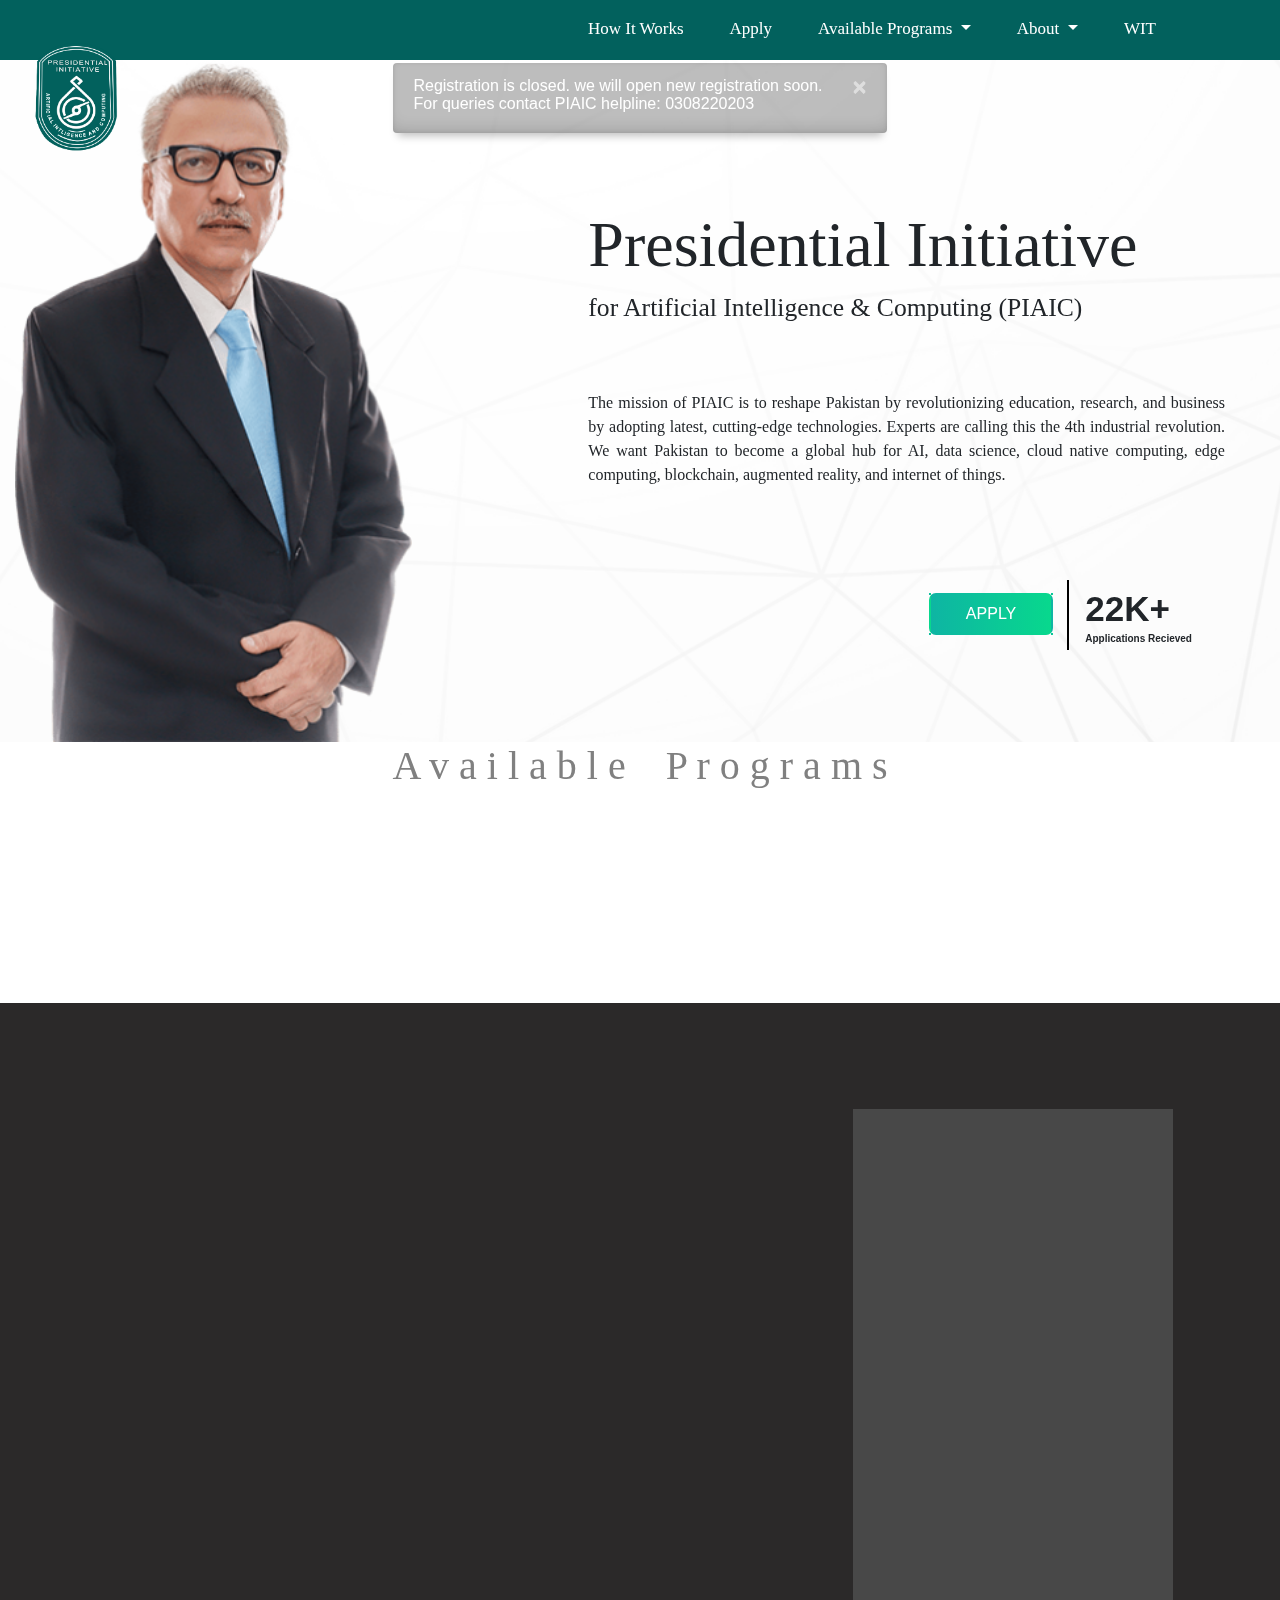
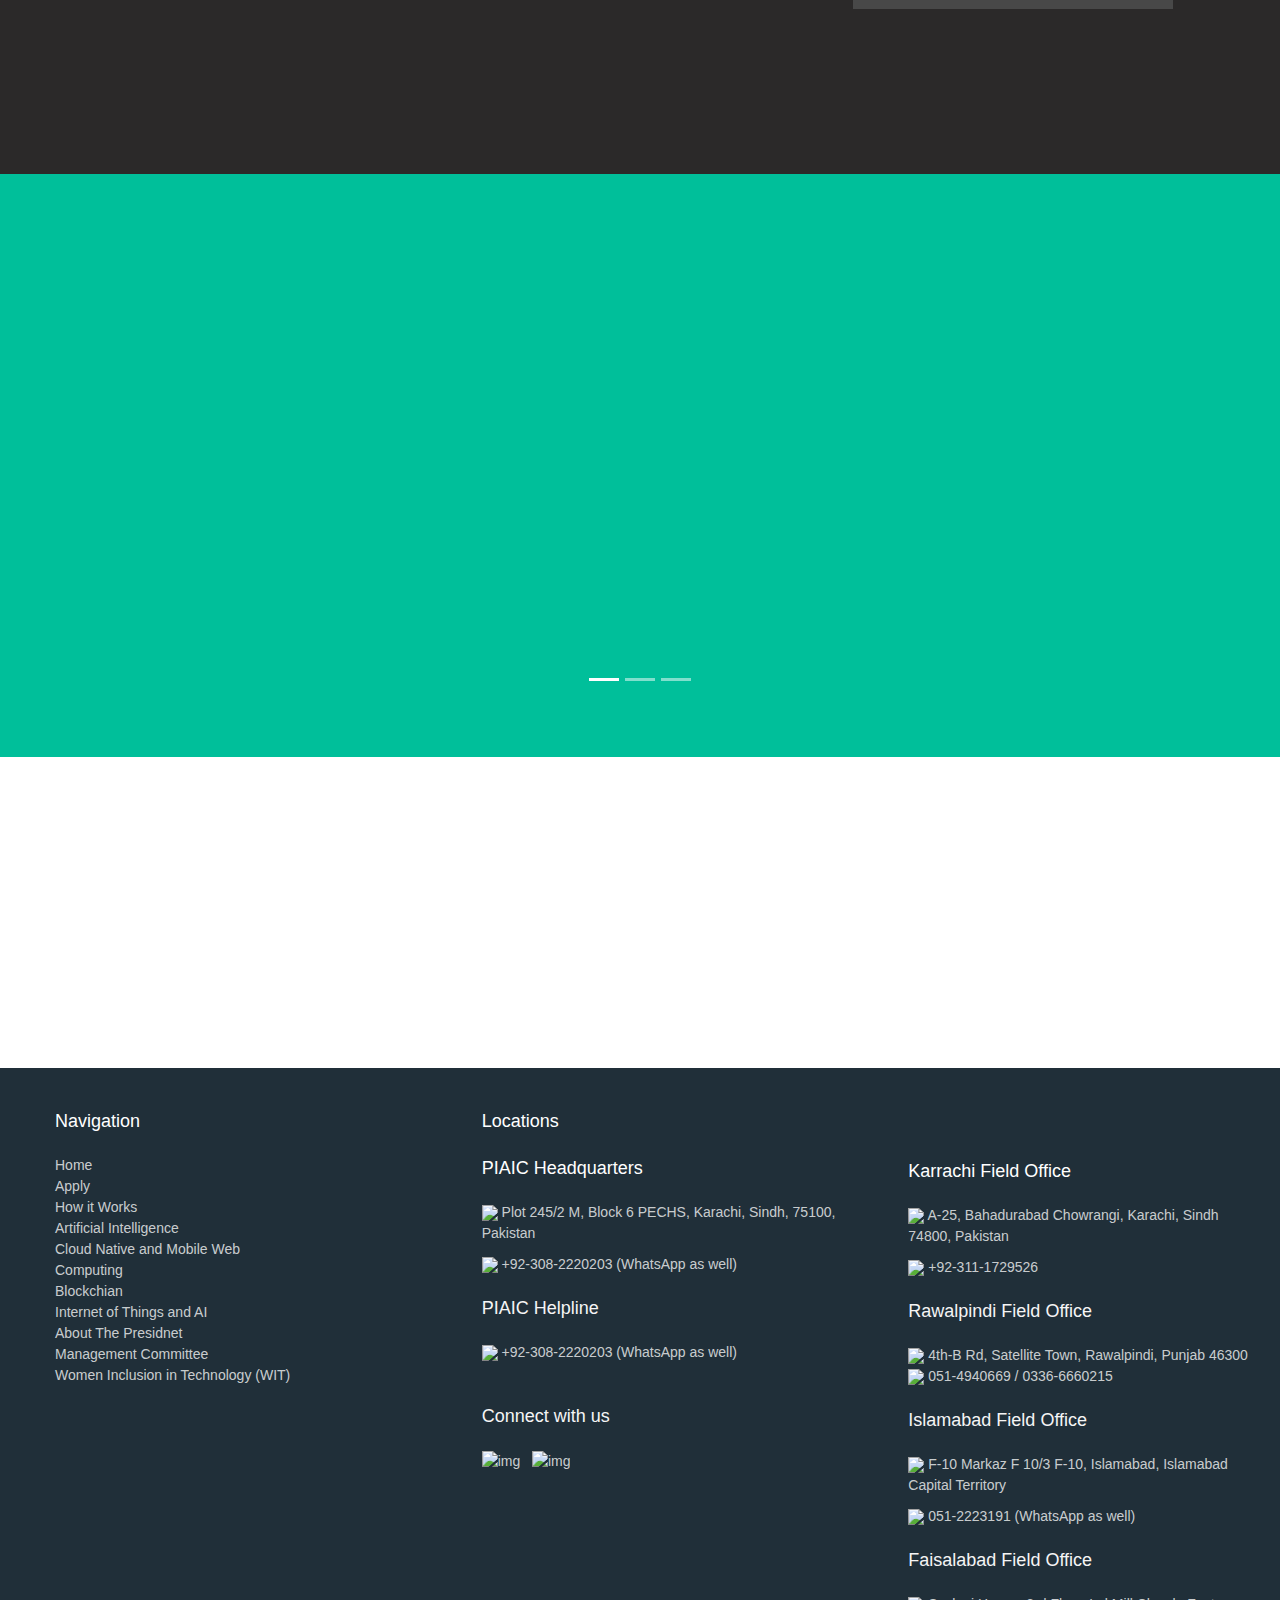
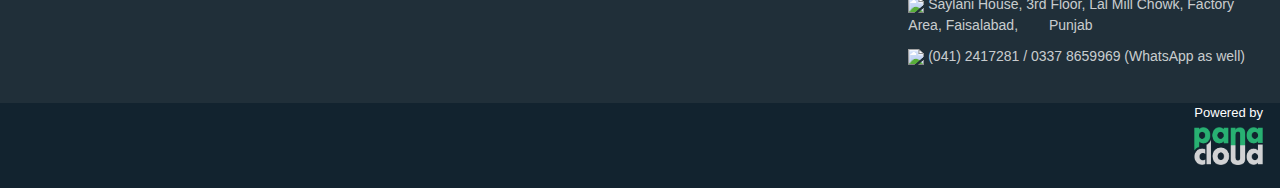
==== index.html @ 3ff28f20 "Update index.html" ====
<!DOCTYPE html>
<html lang="en">
   <head>
      <title>PIAIC</title>
        <meta charset="UTF-8">
        <meta name="viewport" content="width=device-width, initial-scale=1.0">        
        <link rel="stylesheet" href="Bootstrap 4/bootstrap-4.4.1-dist/css/bootstrap.min.css">
        <script src="https://code.jquery.com/jquery-3.2.1.slim.min.js" integrity="sha384-KJ3o2DKtIkvYIK3UENzmM7KCkRr/rE9/Qpg6aAZGJwFDMVNA/GpGFF93hXpG5KkN" crossorigin="anonymous"></script>
        <script src="https://cdnjs.cloudflare.com/ajax/libs/popper.js/1.12.9/umd/popper.min.js" integrity="sha384-ApNbgh9B+Y1QKtv3Rn7W3mgPxhU9K/ScQsAP7hUibX39j7fakFPskvXusvfa0b4Q" crossorigin="anonymous"></script>
        <script src="https://maxcdn.bootstrapcdn.com/bootstrap/4.0.0/js/bootstrap.min.js" integrity="sha384-JZR6Spejh4U02d8jOt6vLEHfe/JQGiRRSQQxSfFWpi1MquVdAyjUar5+76PVCmYl" crossorigin="anonymous"></script> 
        <link rel="stylesheet" href="CSS Files/style.css">
        <link rel="stylesheet" href="CSS Files/PIAIC Navbar.css">
        <link rel="stylesheet" href="CSS Files/alert.css">
        <link rel="stylesheet" href="CSS Files/PIAIC Footer.css">
        <link rel="shortcut icon" href="Images & Videos/Piaic Website Logo.png">
        <link rel="stylesheet" href="https://cdnjs.cloudflare.com/ajax/libs/font-awesome/4.7.0/css/font-awesome.min.css">        
        <script src="https://ajax.googleapis.com/ajax/libs/jquery/3.4.1/jquery.min.js"></script>        
        <link href="animation/aos-master/dist/aos.css" rel="stylesheet">
        <script src="animation/aos-master/dist/aos.js"></script>      
   </head>
   <body>
      <!-- navbar started -->
      <nav class="navbar navbar-expand-md sticky-top" data-aos="fade-down" data-aos-duration="1000">
        <div class="brand">
           <a href="index.html"><img src="Images & Videos/Piaic Website Logo.png" width="115px" height="200px" class="Piaic_Logo">
           </a>
        </div>
        <button class="navbar-toggler" data-toggle="collapse" data-target="#collapse_target" aria-controls="collapse_target" aria-expanded="false" aria-label="Toggle navigation">
        <i class="fa fa-bars" aria-hidden="true"></i>
        </button>
        <div class="collapse navbar-collapse" id="collapse_target">
           <ul class="navbar-nav ml-auto" style="padding-right: 70px;">
              <li class="nav-item"  style="padding-right: 30px;">
                 <a class="nav-link how_it_works" data-aos="fade-left" data-aos-duration="1000" data-aos-delay="2000" href="how_it_works.html">How It Works</a>
              </li>
              <li class="nav-item"  style="padding-right: 30px">
                 <a class="nav-link apply" data-aos="fade-left" data-aos-duration="1000" data-aos-delay="2000" href="sign_up.html" target="_blank">Apply</a>
              </li>
              <li class="nav-item dropdown"  style="padding-right: 30px;">
                 <a class="nav-link dropdown-toggle available_programs" data-toggle="dropdown" id="dropdown_target" data-aos="fade-left" data-aos-duration="1000" data-aos-delay="1600" style="cursor: pointer;">Available Programs
                 <span class="caret"></span>
                 </a>
                 <div class="dropdown-menu" aria-labelledby="dropdown_target" style="background-color: #02615d; color: white;">
                    <a class="dropdown-item ai" href="ai.html">Artificial Intelligence</a>
                    <a class="dropdown-item cnc" href="cnc.html">Cloud Native and Mobile Web Computing</a>
                    <a class="dropdown-item bcc" href="bcc.html">Blockchain</a>
                    <a class="dropdown-item iot" href="iot.html">Internet of Things</a>                     
                 </div>
              </li>
              <li class="nav-item dropdown" style="padding-right: 30px;">
                 <a class="nav-link dropdown-toggle about" data-toggle="dropdown" id="dropdown_target_2" data-aos="fade-left" data-aos-duration="1000" data-aos-delay="1400" style="cursor: pointer;">About
                 <span class="caret"></span>
                 </a>
                 <div class="dropdown-menu" aria-labelledby="dropdown_target_2" style="background-color: #02615d; color: white;">
                    <a class="dropdown-item the_president" href="the_president.html">The President</a>
                    <a class="dropdown-item management_committee" href="management_committee.html">Management Committee</a>
                 </div>
              </li>
              <li class="nav-item" style="padding-right: 30px">
                 <a class="nav-link" href="wit.html" data-aos="fade-left" data-aos-duration="1000" data-aos-delay="2000">WIT</a>
              </li>
           </ul>
        </div>
     </nav>     
      <!-- navbar ended -->

      <!-- alert started -->
      <div class="container-fluid">
        <div class="row">
        <div class="col-12 col-xl-12 col-lg-12 col-md-12 col-sm-12 fixed-top alert_col_div animate__animated animate__fadeInDown animate__delay-2s">      
            <div class="alert alert-success alert-dismissible" role="alert">
              <button type="button" class="close" data-dismiss="alert" aria-label="Close"><span aria-hidden="true">&times;</span></button>
              <p class="para1">Registration is closed. we will open new registration soon.</p>
              <p class="para2">For queries contact PIAIC helpline: 0308220203</p>
            </div>
          </div>
          </div>    
      </div>
      <!-- alert ended -->
      
      <div class="container-fluid header" data-aos="fade-in" data-aos-delay="100" data-aos-duration="1000">
         <div class="row">
            <div class="col-12 col-lg-4 col-md-4 col-sm-4 col-xs-12" style="display: inline-flex;">               
               <img class="president_img img-fluid" style="height: 100%; width: 100%; display: inline-flex;" src="Images & Videos/Arif Alvi.png" alt="img">
            </div>
            <div class="col-0 col-lg-1 col-md-1 col-sm-1 col-xs-0">
            </div>
            <div class="col-12 col-lg-7 col-md-7 col-sm-7 col-xs-12">
               <h1 class="presidential">Presidential Initiative<br><span class="artificial">for Artificial Intelligence & Computing (PIAIC)</span></h1>
               <p class="paragraph1">
                  The mission of PIAIC is to reshape Pakistan by revolutionizing education, research, and business by adopting latest, cutting-edge technologies. Experts are calling this the 4th industrial revolution. We want Pakistan to become a global hub for AI, data science, cloud native computing, edge computing, blockchain, augmented reality, and internet of things.
               </p>
               <table style="float: right;">
                  <tbody>
                     <tr>
                        <td>
                           <a href="sign_up.html" target="_blank">
                           <button type="button" class="button" data-aos="fade-up" data-aos-duration="1000" data-aos-delay="2000">APPLY</button>
                           </a>
                        </td>
                        <td></td>
                        <td></td>
                        <td></td>
                        <td></td>
                        <td></td>
                        <td></td>
                        <td>
                           <p class="verticalline" data-aos="fade-down" data-aos-duration="1000" data-aos-delay="3000"></p>
                        </td>
                        <td></td>
                        <td></td>
                        <td></td>
                        <td></td>
                        <td></td>
                        <td></td>
                        <td></td>
                        <td>
                           <div id="shiva" data-aos="fade-up" data-aos-duration="2000" data-aos-delay="4000"><span class="count">100</span><span class="count2">K+</span></div>
                           <div style="clear:both"></div>
                           <p class="applications">Applications Recieved</p>
                           <script>
                              $('.count').each(function () {
                              $(this).prop('Counter',0).animate({
                              Counter: $(this).text()
                              }, 
                              {
                              duration: 3500,
                              easing: 'swing',
                              step: function (now) 
                              {
                              $(this).text(Math.ceil(now));
                              }
                              });
                              });
                           </script>
                           </p> 
                        </td>
                     </tr>
                  </tbody>
               </table>
            </div>
         </div>
      </div>
      <!-- counter ended -->
      <div class="container">
         <div class="row-1">
            <div class="col-lg-12 col-md-12 col-sm-12">
               <h1 id="availableprograms" data-aos="fade-down" data-aos-duration="1000">A v a i l a b l e &nbsp;&nbsp; P r o g r a m s</h1>
            </div>
         </div>
      </div>
      <div class="container-fluid" data-aos="fade-up" data-aos-duration="1000" style="padding-right: 50px; padding-left: 50px;">
         <div class="row">
            <div class="col-12 col-lg-3 col-md-6 col-sm-12 col-xs-12">
               <a href="ai.html" style="text-decoration: none;">
                  <div class="ai_div_hover">
                     <p class="ai_hover"> <strong class="ai_hover_heading" style="text-transform: capitalize; font-size: 0.8vw;"> Artificial Intelligence </strong> <br> <br>
                        A ONE YEAR AI PROGRAM DESIGNED FOR ABSOLUTE BEGINNERS. GETTING PAKISTAN READY FOR THE NEW ERA OF COMPUTING ENABLED BY THE RISE OF AI.
                     </p>
                  </div>
                  <div class="new-upper-bar new-ai-bar">
                  </div>
                  <p class="ai_heading"><strong>Artificial Intelligence<br><br></strong></p>
               </a>
            </div>
            <div class="col-12 col-lg-3 col-md-6 col-sm-12 col-xs-12">
               <a href="cnc.html" style="text-decoration: none;">
                  <div class="cnc_div_hover">
                     <p class="cnc_hover"> <strong class="cnc_hover_heading" style="font-size: 0.8vw; text-transform: capitalize;"> Cloud Native and Mobile Web Computing Specialist</strong> <br> <br>
                        A ONE YEAR CLOUD COMPUTING PROGRAM DESIGNED FOR ABSOLUTE BEGINNERS. GETTING PAKISTAN READY FOR THE NEW ERA OF MICROSERVICES AND MULTI-CLOUD NATIVE COMPUTING.
                     </p>
                  </div>
                  <div class="new-upper-bar new-cnc-bar">
                  </div>
                  <p class="cnc_heading"><strong>Cloud Native and Mobile Web<br><br></strong></p>
               </a>
            </div>
            <div class="col-12 col-lg-3 col-md-6 col-sm-12 col-xs-12">
               <a href="bcc.html" style="text-decoration: none;">
                  <div class="bcc_div_hover">
                     <p class="bcc_hover"> <strong class="bcc_hover_heading" style="text-transform: capitalize; font-size: 0.8vw;"> Blockchain Specialist </strong> <br> <br>
                        A ONE YEAR BLOCKCHAIN PROGRAM DESIGNED FOR ABSOLUTE BEGINNERS GETTING PAKISTAN READY FOR THE NEW ERA OF BLOCKCHAIN, FINTECH AND SMART CONTRACTS
                     </p>
                  </div>
                  <div class="new-upper-bar new-bcc-bar">
                  </div>
                  <p class="bcc_heading"><strong>Blockchain<br><br></strong></p>
               </a>
            </div>
            <div class="col-12 col-lg-3 col-md-6 col-sm-12 col-xs-12">
               <a href="iot.html" style="text-decoration: none;">
                  <div class="iot_div_hover">
                     <p class="iot_hover"> <strong class="iot_hover_heading" style="text-transform: capitalize; font-size: 0.8vw;"> Internet <span style="text-transform: lowercase;"> of </span> Things <span style="text-transform: lowercase;">and </span> AI Specialist </strong> <br> <br>
                        A FIFTEEN MONTHS IOT AND AI PROGRAM DESIGNED FOR ABSOLUTE BEGINNERS GETTING PAKISTAN READY FOR THE NEW ERA OF INTERNET OF THINGS AND AI
                     </p>
                  </div>
                  <div class="new-upper-bar new-iot-bar">
                  </div>
                  <p class="iot_heading"><strong>Internet of Things and AI Specialist<br><br></strong></p>
               </a>
            </div>
         </div>
      </div>
      <div class="container-fluid videos_section" >
         <div class="row">
            <div class="col-lg-1 col-md-1 col-sm-1">
            </div>
            <div class="col-lg-2 col-md-3 col-sm-4 col-xs-5" data-aos="fade-left" data-aos-duration="1000">
               <h1 id="videos1">Videos</h1>
            </div>
            <div class="col-lg-9 col-md-8 col-sm-7 col-xs-7" >
            </div>
         </div>
         <div class="row">
            <div class="col-lg-1 col-md-1 col-sm-1">
            </div>
            <div class="col-12 col-lg-7 col-md-5 col-sm-12 col-xs-12">
               <div class="embed-responsive embed-responsive-16by9">
                  <iframe src="https://www.youtube.com/embed/m4g0zd4E_bo" frameborder="0" 
                     webkitallowfullscreen="" mozallowfullscreen="" allowfullscreen=""></iframe>
               </div>
            </div>
            <div class="col-12 col-lg-3 col-md-5 col-sm-12 col-xs-12 scroll_videos_columns_div">
               <div class="embed-responsive embed-responsive-16by9"> 
                  <iframe src="https://www.youtube.com/embed/m4g0zd4E_bo" frameborder="0" allow="accelerometer; autoplay; encrypted-media; gyroscope; picture-in-picture" allowfullscreen></iframe>               
               </div>
               <div class="embed-responsive embed-responsive-16by9">
                  <iframe width="961" height="480" src="https://www.youtube.com/embed/NPGapK5aMII" frameborder="0" allow="accelerometer; autoplay; encrypted-media; gyroscope; picture-in-picture" allowfullscreen></iframe>    
               </div>
               <div class="embed-responsive embed-responsive-16by9">
                  <iframe width="961" height="480" src="https://www.youtube.com/embed/_rUQ301EJAo" frameborder="0" allow="accelerometer; autoplay; encrypted-media; gyroscope; picture-in-picture" allowfullscreen></iframe>
               </div>
               <div class="embed-responsive embed-responsive-16by9">
                  <iframe width="961" height="480" src="https://www.youtube.com/embed/RuYbBHHF4VM" frameborder="0" allow="accelerometer; autoplay; encrypted-media; gyroscope; picture-in-picture" allowfullscreen></iframe>
               </div>
               <div class="embed-responsive embed-responsive-16by9">
                  <iframe width="961" height="480" src="https://www.youtube.com/embed/sqtc7s1KZEg" frameborder="0" allow="accelerometer; autoplay; encrypted-media; gyroscope; picture-in-picture" allowfullscreen></iframe>
               </div>
               <div class="embed-responsive embed-responsive-16by9">
                  <iframe width="961" height="480" src="https://www.youtube.com/embed/x5LRuwdi0aQ" frameborder="0" allow="accelerometer; autoplay; encrypted-media; gyroscope; picture-in-picture" allowfullscreen></iframe>
               </div>
               <div class="embed-responsive embed-responsive-16by9">
                  <iframe width="961" height="480" src="https://www.youtube.com/embed/kHLdqsLWnEM" frameborder="0" allow="accelerometer; autoplay; encrypted-media; gyroscope; picture-in-picture" allowfullscreen></iframe>
               </div>
               <div class="embed-responsive embed-responsive-16by9">
                  <iframe width="961" height="480" src="https://www.youtube.com/embed/7fjcWkDFbcg" frameborder="0" allow="accelerometer; autoplay; encrypted-media; gyroscope; picture-in-picture" allowfullscreen></iframe>
               </div>
               <div class="embed-responsive embed-responsive-16by9">
                  <iframe width="961" height="480" src="https://www.youtube.com/embed/C5iWrmShgv0" frameborder="0" allow="accelerometer; autoplay; encrypted-media; gyroscope; picture-in-picture" allowfullscreen></iframe>
               </div>
               <div class="embed-responsive embed-responsive-16by9">
                  <iframe width="961" height="480" src="https://www.youtube.com/embed/5p8oJVVg2P4" frameborder="0" allow="accelerometer; autoplay; encrypted-media; gyroscope; picture-in-picture" allowfullscreen></iframe>
               </div>
               <div class="embed-responsive embed-responsive-16by9">
                  <iframe width="961" height="480" src="https://www.youtube.com/embed/dRm0Y7n7xzU" frameborder="0" allow="accelerometer; autoplay; encrypted-media; gyroscope; picture-in-picture" allowfullscreen></iframe>
               </div>
            </div>
            <div class="col-lg-1 col-md-2">
            </div>
         </div>
         <div class="row">
            <div class="col-lg-1 col-md-1 col-sm-1">
            </div>
            <div class="col-lg-5 col-md-6 col-sm-10" data-aos="fade-right" data-aos-duration="1000">
               <h4 class="comingsoon">PIAIC Clasess Coming Soon!</h4>
               <p class="paragraph2">
                  The mission of PIAIC is to reshape Pakistan by revolutionizing education, research, and
                  business by adopting latest, cutting-edge technologies.
               </p>
            </div>
            <div class="col-lg-6 col-md-5 col-sm-1">
            </div>
         </div>
      </div>
      <div class="container-fluid" style="background-color: rgb(0, 191, 154);">
         <div class="row">
            <div class="col-12 col-xl-12 col-lg-12 col-md-12 col-sm-12" data-aos="fade-right" data-aos-duration="1000">
               <h1 class="image2">Images</h1>
            </div>
         </div>
      </div>
      <div class="container-fluid" style="padding: 0; padding-bottom: 50px; background-color: rgb(0, 191, 154);">
         <div class="carousel slide" id="slider" style="margin-left: 30px; margin-right: 30px; padding-top: 20px; padding-bottom: 70px;">
            <div class="carousel-inner">
               <div class="carousel-item active">
                  <div class="row">
                     <div class="col-12 col-xl-6 col-lg-6 col-md-6 col-sm-12">
                        <img src="Images & Videos/launching_piaic website_img.jpg" class="img-fluid" data-aos="fade-in" data-aos-duration="1000">
                     </div>
                     <div class="col-0 col-xl-1 col-lg-1 col-md-1 col-sm-0">
                     </div>
                     <div class="col-12 col-xl-4 col-lg-5 col-md-5 col-sm-12" data-aos="fade-left" data-aos-duration="1000">
                        <h3 class="first_slide_heading">President launching the PIAIC website.</h3>
                        <p class="first_slide_para">The mission of PIAIC is to reshape Pakistan by revolutionizing education, research, and business by adopting latest, cutting-edge technologies. Experts are calling this the 4th industrial revolution. We want Pakistan to become a global hub for AI, data science, cloud native computing, edge computing, blockchain, augmented reality, and internet of things.</p>
                     </div>
                  </div>
               </div>
               <div class="carousel-item">
                  <div class="row">
                     <div class="col-12 col-xl-6 col-lg-6 col-md-6 col-sm-12">
                        <img src="Images & Videos/first_meeting_with_president_img.jpg" class="img-fluid">
                     </div>
                     <div class="col-0 col-xl-1 col-lg-1 col-md-1 col-sm-0">
                     </div>
                     <div class="col-12 col-xl-4 col-lg-5 col-md-5 col-sm-12">
                        <h3 class="second_slide_heading">First meeting with the President.</h3>
                        <p class="second_slide_para">First official PIAIC meeting on November 1st, 2018. From left to right: Mr. Zia Ullah Khan (CEO Panacloud), Mr. Kazi Rahat Ali (General Secretary PIAIC), President Dr. Arif Alvi, Mr. Yousuf Lakhani (Presdent Saylani Welfare Trust, Mr. Muhammad Ghazzal (COO Saylani Welfare Trust).</p>
                     </div>
                  </div>
               </div>
               <div class="carousel-item">
                  <div class="row">
                     <div class="col-12 col-xl-6 col-lg-6 col-md-6 col-sm-12">
                        <img src="Images & Videos/meeting_with_cheif_secretary_sindh.jpg" class="img-fluid">
                     </div>
                     <div class="col-0 col-xl-1 col-lg-1 col-md-1 col-sm-0">
                     </div>
                     <div class="col-12 col-xl-4 col-lg-5 col-md-5 col-sm-12">
                        <h3 class="third_slide_heading">Meeting with Chief Secretary Sindh.</h3>
                        <p class="third_slide_para">Meeting with Chief Secretary of Sindh, Mr. Mumtaz Ali Shah on December 28th, where he assured the PIAIC management team of his full support for the national cause and offered space at all the public universities in Sindh.</p>
                     </div>
                  </div>
               </div>
            </div>
            <ul class="carousel-indicators">
               <li data-target="#slider" data-slide-to="0" class="active"></li>
               <li data-target="#slider" data-slide-to="1"></li>
               <li data-target="#slider" data-slide-to="2"></li>
            </ul>
         </div>
      </div>
      </div>
      <div class="container-fluid" style="background-color: white;">
         <div class="row">
            <div class="col-lg-12 col-md-12 col-sm-12">
               <h2 class="stratigicpartners" data-aos="fade-down" data-aos-duration="1000"><b>S t r a t i g i c &nbsp; P a r t n e r s</b></h2>
            </div>
         </div>
      </div>
      <div class="container">
         <div class="row">
            <div class="col-lg-3 col-md-2 col-sm-0"></div>
            <div class="col-lg-9 col-md-9 col-sm-12">
               <img class="panacloudimage" src="Images & Videos/pana cloud 3.png" alt="img" data-aos="fade-up" data-aos-duration="1000" data-aos-delay="300">
               <img class="psximage" src="Images & Videos/psx.png" alt="img" data-aos="fade-up" data-aos-duration="1000" data-aos-delay="500">
               <img class="saylaniimage" src="Images & Videos/saylani.png" alt="img" data-aos="fade-up" data-aos-duration="1000" data-aos-delay="800">
            </div>
         </div>
      </div>
      <div class="container-fluid" style="margin-top: 50px; background-color: rgb(32, 47, 57);">
         <div class="row">
            <div class="col-12 col-lg-3 col-md-4 col-sm-12 col-xs-12">
               <ul class="list1">
                  <li style="font-size: large; padding-bottom: 20px; color: white;">Navigation</li>
                  <li>
                     <a href="index.html" class="link">Home</a>
                  </li>
                  <li>
                     <a href="sign_up.html" target="_blank" class="link">Apply</a>
                  </li>
                  <li>
                     <a href="how_it_works.html" class="link">How it Works</a>
                  </li>
                  <li>
                     <a href="ai.html" class="link">Artificial Intelligence</a>
                  </li>
                  <li>
                     <a href="cnc.html" class="link">Cloud Native and Mobile Web Computing</a>
                  </li>
                  <li>
                     <a href="bcc.html" class="link">Blockchian</a>
                  </li>
                  <li>
                     <a href="iot.html" class="link">Internet of Things and AI</a>
                  </li>                 
                     <a href="the_president.html" class="link">About The Presidnet</a>
                  </li>
                  <li>
                     <a href="management_committee.html" class="link">Management Committee</a>
                  </li>
                  <li>
                     <a href="wit.html" class="link">Women Inclusion in Technology (WIT)</a>
                  </li>
               </ul>
            </div>
            <div class="col-lg-1">
            </div>
            <div class="col-12 col-lg-4 col-md-4 col-sm-12 col-xs-12">
               <ul class="list2">
                  <li class="list3">Locations</li>
                  <li class="list4">PIAIC Headquarters</li>
                  <li class="list5">
                     <img src="https://www.piaic.org/static/media/locationIcon.b74f8668.svg"> 
                     <a href="https://www.google.com/maps/place/Presidential+
                        Initiative+for+Artificial+Intelligence+and+Computing+(PIAIC)+Headquarters/@24.8613137,67.0711981,17z/data=!3m1!4b1!4m5!3m4!1s0x3eb33ff89c73993d:
                        0x91c53ba630675f8!8m2!3d24.8612787!4d67.0733723" target="https://www.google.com/maps/place/Presidential+
                        Initiative+for+Artificial+Intelligence+and+Computing+(PIAIC)+Headquarters/@24.8613137,67.0711981,17z/data=!3m1!4b1!4m5!3m4!1s0x3eb33ff89c73993d:
                        0x91c53ba630675f8!8m2!3d24.8612787!4d67.0733723" class="link">Plot 245/2 M, Block 6 PECHS, Karachi, Sindh, 75100, Pakistan
                     </a>
                  </li>
                  <li style="color: rgba(255, 255, 255, 0.77);"><img src="https://www.piaic.org/static/media/callIcon.0400ce9f.svg"> +92-308-2220203 (WhatsApp as well)</li>
                  <li class="list6">PIAIC Helpline</li>
                  <li style="color: rgba(255, 255, 255, 0.77);"><img src="https://www.piaic.org/static/media/callIcon.0400ce9f.svg"> +92-308-2220203 (WhatsApp as well)</li>
                  <li class="list7">Connect with us</li>
                  <li class="list8">
                     <a href="https://www.facebook.com/groups/piaic/" target="_blank" class="link">
                     <img src="https://www.piaic.org/static/media/facebookIcon.6a3fcce7.svg" alt="img"></a> &nbsp; 
                     <a href="https://www.youtube.com/channel/UC2Makv_pLAtvrjHNgg-pBLg" target="_blank" class="link">
                     <img src="https://www.piaic.org/static/media/youtubeicon.6b163408.svg" alt="img"></a>
                  </li>
               </ul>
            </div>
            <div class="col-12 col-lg-4 col-md-4 col-sm-12 col-xs-12">
               <ul class="list9">
                  <li class="list10">Karrachi Field Office</li>
                  <li class="list11">
                     <img src="https://www.piaic.org/static/media/locationIcon.b74f8668.svg">
                     <a href="https://www.google.com/maps/place/Saylani+Welfare+Head+Office./@
                        24.8827229,67.0659646,17z/data=!3m1!4b1!4m5!3m4!1s0x3eb33eebb56aaaab:0x27ab04809ef5020a!8m2!3d24.8827229!4d67.0681533?shorturl=1"
                        target="https://www.google.com/maps/place/Saylani+Welfare+Head+Office./@24.8827229,67.0659646,17z/data=!3m1!4b1!4m5!3m4!1s0x3eb33eebb56aaaab:0x27
                        ab04809ef5020a!8m2!3d24.8827229!4d67.0681533?shorturl=1" class="link">A-25, Bahadurabad Chowrangi, Karachi, Sindh 74800, Pakistan</a>
                  </li>
                  <li style="color: rgba(255, 255, 255, 0.77);"><img src="https://www.piaic.org/static/media/callIcon.0400ce9f.svg"> +92-311-1729526</li>
                  <li class="list12">Rawalpindi Field Office</li>
                  <li class="list13">
                     <img src="https://www.piaic.org/static/media/locationIcon.b74f8668.svg">
                     <a href="https://www.google.com/maps/place/33%C2%B037'58.2%22N+73%C2%B004'04.2%22E/@33.6328413,73.0656368,17z/data=!3m1!4b1!4m5!3m4!1s0x0:0x0!8m2!
                        3d33.6328413!4d73.0678255?hl=en" target="https://www.google.com/maps/place/33%C2%B037'58.2%22N+73%C2%B004'04.2%22E/@33.6328413,73.0656368,17z/data
                        =!3m1!4b1!4m5!3m4!1s0x0:0x0!8m2!3d33.6328413!4d73.0678255?hl=en" class="link">4th-B Rd, Satellite Town, Rawalpindi, Punjab 46300</a>
                  </li>
                  <li style="color: rgba(255, 255, 255, 0.77);"><img src="https://www.piaic.org/static/media/callIcon.0400ce9f.svg"> 051-4940669 / 0336-6660215</li>
                  <li class="list14">Islamabad Field Office</li>
                  <li class="list15">
                     <img src="https://www.piaic.org/static/media/locationIcon.b74f8668.svg"> 
                     <a href="https://www.google.com/maps/place/33%C2%B041'47.0%22N+73%C2%B000'43.7%22E/@33.696386,73.0099453,17z/data=!3m1!4b1!4m5!3m4!1s0x0:0x0!8m2!3d33.
                        696386!4d73.012134" target="https://www.google.com/maps/place/33%C2%B041'47.0%22N+73%C2%B000'43.7%22E/@33.696386,73.0099453,17z/data=!3m1!4b1!4m5!3m4!
                        1s0x0:0x0!8m2!3d33.696386!4d73.012134" class="link">F-10 Markaz F 10/3 F-10, Islamabad, Islamabad Capital Territory</a>
                  </li>
                  <li style="color: rgba(255, 255, 255, 0.77);"><img src="https://www.piaic.org/static/media/callIcon.0400ce9f.svg"> 051-2223191 (WhatsApp as well)</li>
                  <li class="list16">Faisalabad Field Office</li>
                  <li class="list17">
                     <img src="https://www.piaic.org/static/media/locationIcon.b74f8668.svg"> 
                     <a href="https://www.google.com/maps/place/Saylani+Mass+Training+Faisalabad/@31.411708,73.0865596,17z/data=!3m1!4b1!4m5!3m4!1s0x3922681d444b32e1:0xc388
                        7a0e53e91f7!8m2!3d31.411708!4d73.0887483" target="https://www.google.com/maps/place/Saylani+Mass+Training+Faisalabad/@31.411708,73.0865596,17z/data=!3m
                        1!4b1!4m5!3m4!1s0x3922681d444b32e1:0xc3887a0e53e91f7!8m2!3d31.411708!4d73.0887483" class="link">
                     Saylani House, 3rd Floor, Lal Mill Chowk, Factory Area, Faisalabad, <span style="padding-left: 27px;">Punjab</span>
                     </a>
                  </li>
                  <li style="color: rgba(255, 255, 255, 0.77);"><img src="https://www.piaic.org/static/media/callIcon.0400ce9f.svg"> (041) 2417281 / 0337 8659969 (WhatsApp as well)</li>
               </ul>
            </div>
         </div>
      </div>

      <!-- FOOTER STARTED -->
      <div class="container-fluid" style="background-color: rgb(18, 35, 47); color: rgb(214, 214, 214); width: 100%;">
        <div class="row">
           <div class="col-12 col-xl-12 col-lg-12 col-md-12 col-sm-12 footer_div">
              <p class="powered_by"> Powered by </p>
              <img src="Images & Videos/pana cloud.png" width="80px" height="50px" class="bottom_pana_cloud_logo">
           </div>
        </div>
     </div>
      <!-- FOOTER ENDED -->

      <script>
         AOS.init({
          once: true
         });
      </script>
   </body>
</html>
---- CSS Files/style.css ----
.header {
	width: 100%;
	background: url("../Images & Videos/president_initiative_bg_img.png");
	background-size: cover;
	background-repeat: no-repeat;
	background-position-x: center;
	background-position-y: bottom;
}

.new-upper-bar {
	height: 40px;
	border-top-left-radius: 5px;
	border-top-right-radius: 5px;
	text-decoration: none;
}

.presidential {
	font-size: 5vw;
	margin-top: 160px;
	font-family: calibri;
	padding-left: 40px;
	padding-right: 40px;
	line-height: 50px;
}

.artificial {
	font-size: 2vw;
}

.paragraph1 {
	padding-top: 50px;
	padding-bottom: 50px;
	text-align: justify;
	font-family: calibri;
	padding-left: 40px;
	padding-right: 40px;
}

.button {
	color: white;
	padding: 7px 35px 7px 35px;
	background-image: linear-gradient(270deg, #08d88d, #0eb5a3);
	border-image: linear-gradient(270deg, #08d88d, #0eb5a3);
	border-radius: 7px;
}

.button:hover {
	color: white;
}

.verticalline {
	border-left: 2px solid black;
	height: 70px;
	margin-top: 17px;
}


/*COUNTER'S CSS STARTED*/

#shiva {
	width: 100px;
	height: 100px;
	-moz-border-radius: 50px;
	-webkit-border-radius: 50px;
	border-radius: 50px;
	margin-top: 5px;
	font-weight: bold;
}

.count {
	line-height: 100px;
	font-size: 35px;
}

.count2 {
	line-height: 100px;
	font-size: 35px;
}

#talkbubble {
	width: 120px;
	height: 80px;
	background: red;
	position: relative;
	-moz-border-radius: 10px;
	-webkit-border-radius: 10px;
	border-radius: 10px;
	float: left;
}

#talkbubble:before {
	content: "";
	position: absolute;
	right: 100%;
	top: 26px;
	width: 0;
	height: 0;
	border-top: 13px solid transparent;
	border-right: 26px solid red;
	border-bottom: 13px solid transparent;
}


/*COUNTER'S CSS ENDED*/

.linker {
	font-size: 20px;
	color: black;
}

.applications {
	margin-top: -28px;
	font-size: 10px;
	float: right;
	margin-right: 72px;
	font-weight: bolder;
}

.applicationsreceived {
	font-size: 10px;
	padding-left: 38px;
}

#availableprograms {
	color: gray;
	text-align: center;
	padding-bottom: 20px;
	font-family: Calibri;
}

.new-ai-bar {
	background-color: #192a56;
}

.ai_heading {
	background-color: #fff;
	color: #192a56;
	width: 100%;
	height: 8.5vw;
	text-align: center;
	display: inline-flex;
	justify-content: center;
	align-items: center;
	border-bottom: none !important;
	border-bottom-right-radius: 5px;
	border-bottom-left-radius: 5px;
	box-shadow: 2px 3px 10px 0 rgba(0, 0, 0, .16);
}

a .ai_div_hover {
	display: none;
}

a .ai_div_hover:hover .ai_hover {
	transform: scale(1.1);
}

.ai_hover {
	transition: all 0.4s ease 0s;
}

a:hover .ai_div_hover {
	background-color: #192a56;	
	color: white;
	width: 100%;
	height: 8.5vw;
	padding-top: 30px;
	padding-left: 35px;
	padding-right: 25px;
	padding-bottom: 9.25vw;
	display: inline-flex;
	text-transform: uppercase;
	font-size: 0.7vw;
	border-radius: 5px;
	box-shadow: 2px 3px 10px 0 rgba(0, 0, 0, .16);
	cursor: pointer;
	line-height: 1vw;
}

a:hover .new-ai-bar {
	display: none;
}

a:hover .ai_heading {
	display: none !important;
}

.new-cnc-bar {
	background-color: #e1006a;
}

.cnc_heading {
	background-color: #fff;
	color: #e1006a;
	width: 100%;
	height: 8.5vw;
	text-align: center;
	display: inline-flex;
	justify-content: center;
	align-items: center;
	border-bottom: none !important;
	border-bottom-right-radius: 5px;
	border-bottom-left-radius: 5px;
	box-shadow: 2px 3px 10px 0 rgba(0, 0, 0, .16);
}

a .cnc_div_hover {
	display: none;
}

a .cnc_div_hover:hover .cnc_hover {
	transform: scale(1.1);
}

.cnc_hover {
	transition: all 0.4s ease 0s;
}

a:hover .cnc_div_hover {
	background-color: #e1006a;
	color: white;
	width: 100%;
	height: 8.5vw;
	padding-top: 10px;
	padding-left: 35px;
	padding-right: 25px;
	padding-bottom: 10.60vw;
	display: inline-flex;
	text-transform: uppercase;
	font-size: 0.7vw;
	border-radius: 5px;
	box-shadow: 2px 3px 10px 0 rgba(0, 0, 0, .16);
	line-height: 1vw;
}

a:hover .new-cnc-bar {
	display: none;
}

a:hover .cnc_heading {
	display: none !important;
}

.new-bcc-bar {
	background-color: #fbc314;
}

.bcc_heading {
	background-color: #fff;
	color: #fbc314;
	width: 100%;
	height: 8.5vw;
	text-align: center;
	display: inline-flex;
	justify-content: center;
	align-items: center;
	border-bottom: none !important;
	border-bottom-right-radius: 5px;
	border-bottom-left-radius: 5px;
	box-shadow: 2px 3px 10px 0 rgba(0, 0, 0, .16);
}

a .bcc_div_hover {
	display: none;
}

a .bcc_div_hover:hover .bcc_hover {
	transform: scale(1.1);
}

.bcc_hover {
	transition: all 0.4s ease 0s;
}

a:hover .bcc_div_hover {
	background-color: #fbc314;
	color: white;
	width: 100%;
	height: 8.5vw;
	padding-top: 30px;
	padding-left: 35px;
	padding-right: 25px;
	padding-bottom: 9.25vw;
	display: inline-flex;
	text-transform: uppercase;
	font-size: 0.7vw;
	border-radius: 5px;
	box-shadow: 2px 3px 10px 0 rgba(0, 0, 0, .16);
	line-height: 1vw;
}

a:hover .new-bcc-bar {
	display: none;
}

a:hover .bcc_heading {
	display: none !important;
}

.new-iot-bar {
	background-color: #1b8f8b;
}

.iot_heading {
	background-color: #fff;
	color: #1b8f8b;
	width: 100%;
	height: 8.5vw;
	text-align: center;
	display: inline-flex;
	justify-content: center;
	align-items: center;
	border-bottom: none !important;
	border-bottom-right-radius: 5px;
	border-bottom-left-radius: 5px;
	box-shadow: 2px 3px 10px 0 rgba(0, 0, 0, .16);
}

a .iot_div_hover {
	display: none;
}

a .iot_div_hover:hover .iot_hover {
	transform: scale(1.1);
}

.iot_hover {
	transition: all 0.4s ease 0s;
}

a:hover .iot_div_hover {
	background-color: #1b8f8b;
	color: white;
	width: 100%;
	height: 8.5vw;
	padding-top: 30px;
	padding-left: 35px;
	padding-right: 25px;
	padding-bottom: 9.25vw;
	display: inline-flex;
	text-transform: uppercase;
	font-size: 0.7vw;
	border-radius: 5px;
	box-shadow: 2px 3px 10px 0 rgba(0, 0, 0, .16);
	line-height: 1vw;
}

a:hover .new-iot-bar {
	display: none;
}

a:hover .iot_heading {
	display: none !important;
}

.new-qc-bar {
	background-color: #61b1ff;
	opacity: 91%;
}

.new-qc-bar:hover {
	background-color: #61b1ff;
	text-decoration: none;
}

.quantumcomputing {
	box-shadow: 2px 3px 10px 0 rgba(0, 0, 0, .16);
	padding-top: 55px;
	padding-bottom: 55px;
	text-align: center;
	border-bottom-left-radius: 5px;
	border-bottom-right-radius: 5px;
	border-top-left-radius: 0px;
	border-top-right-radius: 0px;
	color: #61b1ff;
	text-decoration: none;
	background-color: white;
}

.quantumcomputing:hover {
	background-color: #61b1ff;
	color: white;
	opacity: 80%;
	padding-top: 20px;
	font-size: 12px;
	text-align: justify;
	padding-left: 14px;
	padding-right: 14px;
	padding-bottom: 48px;
	text-transform: uppercase;
}

.quantumcomputing:hover:after {
	content: attr(data-hover);
}

.new-sdn-bar {
	background-color: #9a7401;
	opacity: 91%;
}

.new-sdn-bar:hover {
	background-color: #9a7401;
	text-decoration: none;
}

.softwaredefinednetworking {
	box-shadow: 2px 3px 10px 0 rgba(0, 0, 0, .16);
	padding-top: 55px;
	padding-bottom: 55px;
	text-align: center;
	border-bottom-left-radius: 5px;
	border-bottom-right-radius: 5px;
	border-top-left-radius: 0px;
	border-top-right-radius: 0px;
	color: #9a7401;
	text-decoration: none;
	background-color: white;
}

.softwaredefinednetworking:hover {
	background-color: #9a7401;
	color: white;
	opacity: 80%;
	padding-top: 20px;
	font-size: 12px;
	text-align: justify;
	padding-left: 14px;
	padding-right: 14px;
	padding-bottom: 48px;
	text-transform: uppercase;
}

.softwaredefinednetworking:hover:after {
	content: attr(data-hover);
}

.videos_section {
	background-color: rgb(43, 41, 41);
	margin-bottom: -20px;
	margin-top: 20px;
}

#videos1 {
	color: white;
	padding-top: 50px;
}

.videos {
	width: 70% !important;
}

.video-wrapper {
	width: 100%;
	max-width: 800px;
	margin: 0 auto;
	position: relative;
	padding-bottom: 74.25%;
	/* 4:3 ratio */
	padding-top: 30px;
	/* IE6 workaround*/
	height: 0;
	overflow: hidden;
}

.video-wrapper-narrow {
	padding-bottom: 40%;
}

iframe,
object,
embed,
video,
.videoWrapper,
.video-js {
	position: absolute;
	top: 0;
	left: 0;
	width: 100%;
	height: 30%;
}

.video-js,
img.vjs-poster {
	width: 100% !important;
	height: 100% !important;
	max-width: 100%;
}

.scroll_videos_columns_div {
	height: 500px;
	overflow-y: scroll;
	background-color: rgb(72, 72, 72);
}

.scroll_videos_columns_div::-webkit-scrollbar {
	width: 13px;
	background-color: rgb(43, 41, 41);
}

.scroll_videos_columns_div::-webkit-scrollbar-thumb {
	background-color: rgb(0, 191, 154);
}

.comingsoon {
	color: white;
	padding-top: 30px;
}

.paragraph2 {
	color: white;
	padding-bottom: 30px;
	text-align: justify;
}

.image2 {
	color: white;
	padding-top: 50px;
	padding-left: 15px;
}

.first_slide_heading,
.second_slide_heading,
.third_slide_heading {
	color: black;
	padding-top: 20%;
	user-select: none;
}

.first_slide_para,
.second_slide_para,
.third_slide_para {
	color: white;
	user-select: none;
	text-align: justify;
}

.paragraph3 {
	color: white;
	text-align: justify;
}

.stratigicpartners {
	text-align: center;
	padding-top: 60px;
	font-family: calibri;
	color: teal;
}

.panacloudimage {
	margin-left: 30px;
	margin-top: 55px;
	margin-bottom: 50px;
	width: 110px;
	height: 40px;
}

.psximage {
	margin-left: 30px;
	margin-top: 55px;
	margin-bottom: 50px;
	width: 40px;
	height: 40px;
}

.saylaniimage {
	margin-left: 30px;
	margin-top: 55px;
	margin-bottom: 50px;
	width: 200px;
	height: 50px;
}

.list1 {
	color: whitesmoke;
	list-style: none;
	padding-top: 40px;
	font-size: 14px;
}

.link {
	color: hsla(0, 0%, 100%, .77) !important;
}

.link:hover {
	background-color: rgb(32, 47, 57) !important;
	text-decoration: none;
	color: hsla(0, 0%, 100%, .77) !important;
}

.list2 {
	color: whitesmoke;
	list-style: none;
	padding-top: 40px;
	font-size: 14px;
}

.list3 {
	font-size: large;
	padding-bottom: 20px;
	color: white;
}

.list4 {
	font-size: large;
	padding-bottom: 20px;
	color: white;
}

.list5 {
	padding-bottom: 10px;
}

.list6 {
	padding-top: 20px;
	padding-bottom: 20px;
	font-size: large;
}

.list7 {
	padding-top: 40px;
	font-size: large;
}

.list8 {
	padding-top: 20px;
}

.list9 {
	color: whitesmoke;
	list-style: none;
	padding-top: 90px;
	padding-bottom: 20px;
	padding-left: 40px;
	font-size: 14px;
}

.list10 {
	font-size: large;
	padding-bottom: 20px;
	color: white;
}

.list11 {
	padding-bottom: 10px;
}

.list12 {
	padding-top: 20px;
	padding-bottom: 20px;
	font-size: large;
}

.lsit13 {
	padding-bottom: 10px;
}

.list14 {
	padding-top: 20px;
	padding-bottom: 20px;
	font-size: large;
}

.list15 {
	padding-bottom: 10px;
}

.list16 {
	padding-top: 20px;
	padding-bottom: 20px;
	font-size: large;
}

.list17 {
	padding-bottom: 10px;
}

@media screen and (max-width: 1089px) {
	.ai_hover_heading {
		font-size: 1.3vw !important;
	}
	.ai_heading {
		height: 14.5vw;
	}
	a:hover .ai_div_hover {
		height: 18.3vw;
		line-height: 1.3vw;
		font-size: 1vw;
	}
	.cnc_hover_heading {
		font-size: 1.3vw !important;
	}
	.cnc_heading {
		height: 14.5vw;
	}
	a:hover .cnc_div_hover {
		height: 18.3vw;
		line-height: 1.3vw;
		font-size: 1vw;
	}
	.bcc_hover_heading {
		font-size: 1.3vw !important;
	}
	.bcc_heading {
		height: 14.5vw;
	}
	a:hover .bcc_div_hover {
		height: 18.3vw;
		line-height: 1.3vw;
		font-size: 1vw;
	}
	.iot_hover_heading {
		font-size: 1.3vw !important;
	}
	.iot_heading {
		height: 14.5vw;
	}
	a:hover .iot_div_hover {
		height: 18.3vw;
		line-height: 1.3vw;
		font-size: 1vw;
	}
}

@media screen and (max-width: 1085px) {
	.presidential {
		margin-top: 50px;
		margin-left: 0;
		line-height: 37px;
	}
	.artificial {
		font-size: 2.8vw;
		line-height: 0px;
	}
}

@media screen and (max-width: 991px) {
	a:hover .ai_div_hover {
		font-size: 1.3vw;
		line-height: 1.7vw;
		height: 18.6vw;
	}
	.ai_hover_heading {
		font-size: 1.5vw !important;
	}
	.cnc_hover_heading {
		font-size: 1.5vw !important;
	}
	a:hover .cnc_div_hover {
		height: 18.6vw;
		font-size: 1.3vw;
		line-height: 1.7vw;
		padding-top: 32px;
		padding-bottom: 10.60vw;
	}
	.bcc_hover_heading {
		font-size: 1.5vw !important;
	}
	a:hover .bcc_div_hover {
		height: 18.6vw;
		font-size: 1.3vw;
		line-height: 1.7vw;
	}
	.iot_hover_heading {
		font-size: 1.5vw !important;
	}
	a:hover .iot_div_hover {
		height: 18.6vw;
		font-size: 1.3vw;
		line-height: 1.7vw;
	}
}

@media screen and (max-width: 928px) {
	a:hover .ai_div_hover {
		height: 19vw;
	}
	a:hover .cnc_div_hover {
		height: 19vw;
	}
	a:hover .bcc_div_hover {
		height: 18.9vw;
	}
	a:hover .iot_div_hover {
		height: 18.9vw;
	}
}

@media screen and (max-width: 871px) {
	a:hover .ai_div_hover {
		height: 19.2vw;
	}
	a:hover .cnc_div_hover {
		height: 19vw;
	}
	a:hover .bcc_div_hover {
		height: 19.3vw;
	}
	a:hover .iot_div_hover {
		height: 19.3vw;
	}
}

@media screen and (max-width: 796px) {
	a:hover .ai_div_hover {
		height: 19.3vw;
	}
	a:hover .cnc_div_hover {
		height: 19.3vw;
	}
	a:hover .bcc_div_hover {
		height: 19.5vw;
	}
	a:hover .iot_div_hover {
		height: 19.5vw;
	}
}

@media screen and (max-width: 777px) {
	a:hover .ai_div_hover {
		height: 19.5vw;
	}
	a:hover .cnc_div_hover {
		height: 19.5vw;
	}
	a:hover .bcc_div_hover {
		height: 19.7vw;
	}
	a:hover .iot_div_hover {
		height: 19.7vw;
	}
}

@media screen and (max-width: 769px) {
	.presidential {
		font-size: 4vw;
		margin-top: 40px;
		margin-left: 0;
		line-height: 30px;
	}
	.artificial {
		font-size: 2.6vw;
	}
}

@media screen and (max-width: 767px) {
	.ai_heading {
		height: 22vw;
	}
	.ai_hover_heading {
		font-size: 2.2vw !important;
	}
	a:hover .ai_div_hover {
		height: 27.37vw;
		font-size: 1.7vw;
		line-height: 2.5vw;
		margin-bottom: 15px;
		padding-right: 70px !important;
		padding-left: 70px !important;
	}
	.cnc_hover_heading {
		font-size: 2.2vw !important;
	}
	.cnc_heading {
		height: 22vw;
	}
	a:hover .cnc_div_hover {
		height: 27.37vw;
		font-size: 1.7vw;
		line-height: 2.5vw;
		margin-bottom: 15px;
		padding-right: 70px !important;
		padding-left: 70px !important;
	}
	.bcc_hover_heading {
		font-size: 2.2vw !important;
	}
	.bcc_heading {
		height: 22vw;
	}
	a:hover .bcc_div_hover {
		height: 27.37vw;
		font-size: 1.7vw;
		line-height: 2.5vw;
		margin-bottom: 15px;
		padding-right: 70px !important;
		padding-left: 70px !important;
	}
	.iot_hover_heading {
		font-size: 2.2vw !important;
	}
	.iot_heading {
		height: 22vw;
	}
	a:hover .iot_div_hover {
		height: 27.37vw;
		font-size: 1.7vw;
		line-height: 2.5vw;
		margin-bottom: 15px;
		padding-right: 70px !important;
		padding-left: 70px !important;
	}
	.first_slide_heading,
	.second_slide_heading,
	.third_slide_heading {
		padding-top: 15px;
	}
}

@media screen and (max-width: 767px) {
	.ai_heading {
		height: 22vw;
	}
	.ai_hover_heading {
		font-size: 2.2vw !important;
	}
	a:hover .ai_div_hover {
		height: 27.37vw;
		font-size: 1.7vw;
		line-height: 2.5vw;
		margin-bottom: 15px;
		padding-right: 70px !important;
		padding-left: 70px !important;
	}
	.cnc_hover_heading {
		font-size: 2.2vw !important;
	}
	.cnc_heading {
		height: 22vw;
	}
	a:hover .cnc_div_hover {
		height: 27.37vw;
		font-size: 1.7vw;
		line-height: 2.5vw;
		margin-bottom: 15px;
		padding-right: 70px !important;
		padding-left: 70px !important;
	}
	.bcc_hover_heading {
		font-size: 2.2vw !important;
	}
	.bcc_heading {
		height: 22vw;
	}
	a:hover .bcc_div_hover {
		height: 27.37vw;
		font-size: 1.7vw;
		line-height: 2.5vw;
		margin-bottom: 15px;
		padding-right: 70px !important;
		padding-left: 70px !important;
	}
	.iot_hover_heading {
		font-size: 2.2vw !important;
	}
	.iot_heading {
		height: 22vw;
	}
	a:hover .iot_div_hover {
		height: 27.37vw;
		font-size: 1.7vw;
		line-height: 2.5vw;
		margin-bottom: 15px;
		padding-right: 70px !important;
		padding-left: 70px !important;
	}
}

@media screen and (max-width: 758px) {
	.ai_heading {
		height: 167px;
	}
	a:hover .ai_div_hover {
		height: 208px;
	}
	.cnc_hover_heading {
		font-size: 2.2vw !important;
	}
	.cnc_heading {
		height: 167px;
	}
	a:hover .cnc_div_hover {
		height: 208px;
	}
	.bcc_heading {
		height: 167px;
	}
	a:hover .bcc_div_hover {
		height: 208px;
	}
	.iot_heading {
		height: 167px;
	}
	a:hover .iot_div_hover {
		height: 208px;
	}
}

@media screen and (max-width: 560px) {
	.ai_hover_heading {
		font-size: 2.6vw !important;
	}
	a:hover .ai_div_hover {
		font-size: 2vw;
		line-height: 3vw;
	}
	.cnc_hover_heading {
		font-size: 2.6vw !important;
	}
	a:hover .cnc_div_hover {
		font-size: 2vw;
		line-height: 3vw;
	}
	.bcc_hover_heading {
		font-size: 2.6vw !important;
	}
	a:hover .bcc_div_hover {
		font-size: 2vw;
		line-height: 3vw;
	}
	.iot_hover_heading {
		font-size: 2.6vw !important;
	}
	a:hover .iot_div_hover {
		font-size: 2vw;
		line-height: 3vw;
	}
}

@media screen and (max-width: 425px) {
	.ai_hover_heading {
		font-size: 3.2vw !important;
	}
	a:hover .ai_div_hover {
		font-size: 2.7vw;
		line-height: 4vw;
		padding-left: 25px !important;
		padding-right: 25px !important;
	}
	.cnc_hover_heading {
		font-size: 3.2vw !important;
	}
	a:hover .cnc_div_hover {
		font-size: 2.7vw;
		line-height: 4vw;
		padding-left: 25px !important;
		padding-right: 25px !important;
	}
	.bcc_hover_heading {
		font-size: 3.2vw !important;
	}
	a:hover .bcc_div_hover {
		font-size: 2.7vw;
		line-height: 4vw;
		padding-left: 25px !important;
		padding-right: 25px !important;
	}
	.iot_hover_heading {
		font-size: 3.2vw !important;
	}
	a:hover .iot_div_hover {
		font-size: 2.7vw;
		line-height: 4vw;
		padding-left: 25px !important;
		padding-right: 25px !important;
	}
}

@media screen and (min-width: 597px) and (max-width: 642px) {
	.president_img {
		height: 50% !important;
		margin-top: 305px;
	}
	.paragraph1 {
		margin-top: 0px;
		line-height: 21px;
	}
	.presidential {
		font-size: 4vw;
		margin-top: 40px;
		margin-left: 0;
		line-height: 30px;
	}
	.artificial {
		font-size: 2.6vw;
	}
}

@media screen and (min-width: 576px) and (max-width: 596px) {
	.president_img {
		height: 45% !important;
		margin-top: 358px;
	}
	.paragraph1 {
		margin-top: 0px;
		line-height: 21px;
	}
	.presidential {
		font-size: 4.1vw;
		margin-top: 40px;
		margin-left: 0;
		line-height: 30px;
	}
	.artificial {
		font-size: 2.6vw;
	}
}

@media screen and (max-width: 575px) {
	.president_img {
		height: 85% !important;
		margin-top: 65px;
		margin-left: 27px;
		width: 40% !important;
	}
	.paragraph1 {
		margin-top: -20px;
		line-height: 21px;
	}
	.presidential {
		font-size: 7.1vw;
		margin-top: 20px;
		margin-left: 0;
		line-height: 30px;
	}
	.artificial {
		font-size: 3.8vw;
	}
}

@media screen and (max-width: 320px) {
	.president_img {
		height: 85% !important;
		margin-top: 65px;
		margin-left: 27px;
		width: 50% !important;
	}
	.paragraph1 {
		margin-top: -40px;
		line-height: 21px;
	}
	.presidential {
		font-size: 7.6vw;
		margin-top: 30px;
		margin-left: 0;
		line-height: 16px;
	}
	.artificial {
		font-size: 4.1vw;
	}
}

@media screen and (max-width: 767px) {
	.scroll_videos_columns_div {
		margin-top: 10%;
	}
}

@media screen and (max-width: 1121px) {
	.slider_para {
		margin-top: 1%;
	}
}

@media screen and (max-width: 767px) {
	.slider_para {
		margin-top: 0%;
	}
	.image3 {
		padding-bottom: 20px;
	}
}
---- CSS Files/PIAIC Navbar.css ----
a {
	color: white !important;
}

a:hover {
	color: #00AEAE !important;
	background-color: #02615d !important;
}

nav {
	background-color: #02615d;
	padding-bottom: 10px !important;
	font-family: calibri;
	font-size: 17px;
}

.Piaic_Logo {
	position: absolute;
	margin-top: -20px;
	z-index: 2147483647;
}

#navbar_collapse_icon {
	color: white !important;
	border-bottom: solid 1px white;
	border-top: solid 1px white;
}

.ai,
.cnc,
.bcc,
.the_president {
	border-bottom: 1px solid rgb(34, 221, 221);
	padding-bottom: 7px;
	padding-top: 7px;
}

i {
	color: white;
}

@media screen and (max-width: 767px) and (orientation: landscape),
(orientation: portrait) {
	.how_it_works {
		margin-top: 145px !important;
		border-bottom: 1px solid rgb(34, 221, 221);
	}
	.apply,
	.available_programs,
	.about {
		border-bottom: 1px solid rgb(34, 221, 221);
		padding-bottom: 15px;
		padding-top: 15px;
	}
	.ai,
	.cnc,
	.bcc,
	.the_president {
		border: none;
	}
}
---- CSS Files/alert.css ----
.alert_col_div{
	align-items: center;
	justify-content: center;
	display: flex; 
	padding: 0; 
	margin: 0; 
	width: 100%;
	top: 63px;	
}
.alert{
	color: white; 	
	border: none; 
	background: rgba(0,0,0,.26); 
	box-shadow: inset 0 -10px 20px -10px rgba(0,0,0,.2), inset 0 0 5px rgba(0,0,0,.1), 0 8px 8px -5px rgba(0,0,0,.25); 
	cursor: pointer; 
	user-select: none;
}
.para1{
	line-height: 2px; 
	padding-top: 10px; 
	padding-right: 0px;
}
.para2{
	line-height: 2px; 
	padding-top: 0;
}
@media screen and (max-width: 507px)
{
	.para1{
		line-height: 17px;
	}
	.para2{
		line-height: 17px;
		margin-top: -10px;
	}
}
---- CSS Files/PIAIC Footer.css ----
.powered_by {
	text-align: right;
	color: white;
	font-size: 13px;
	font-weight: 500;
	margin-right: 2px;
}

.bottom_pana_cloud_logo {
	position: relative;
	top: -16px;
	left: 5px;
	margin-left: auto;
	display: block;
}
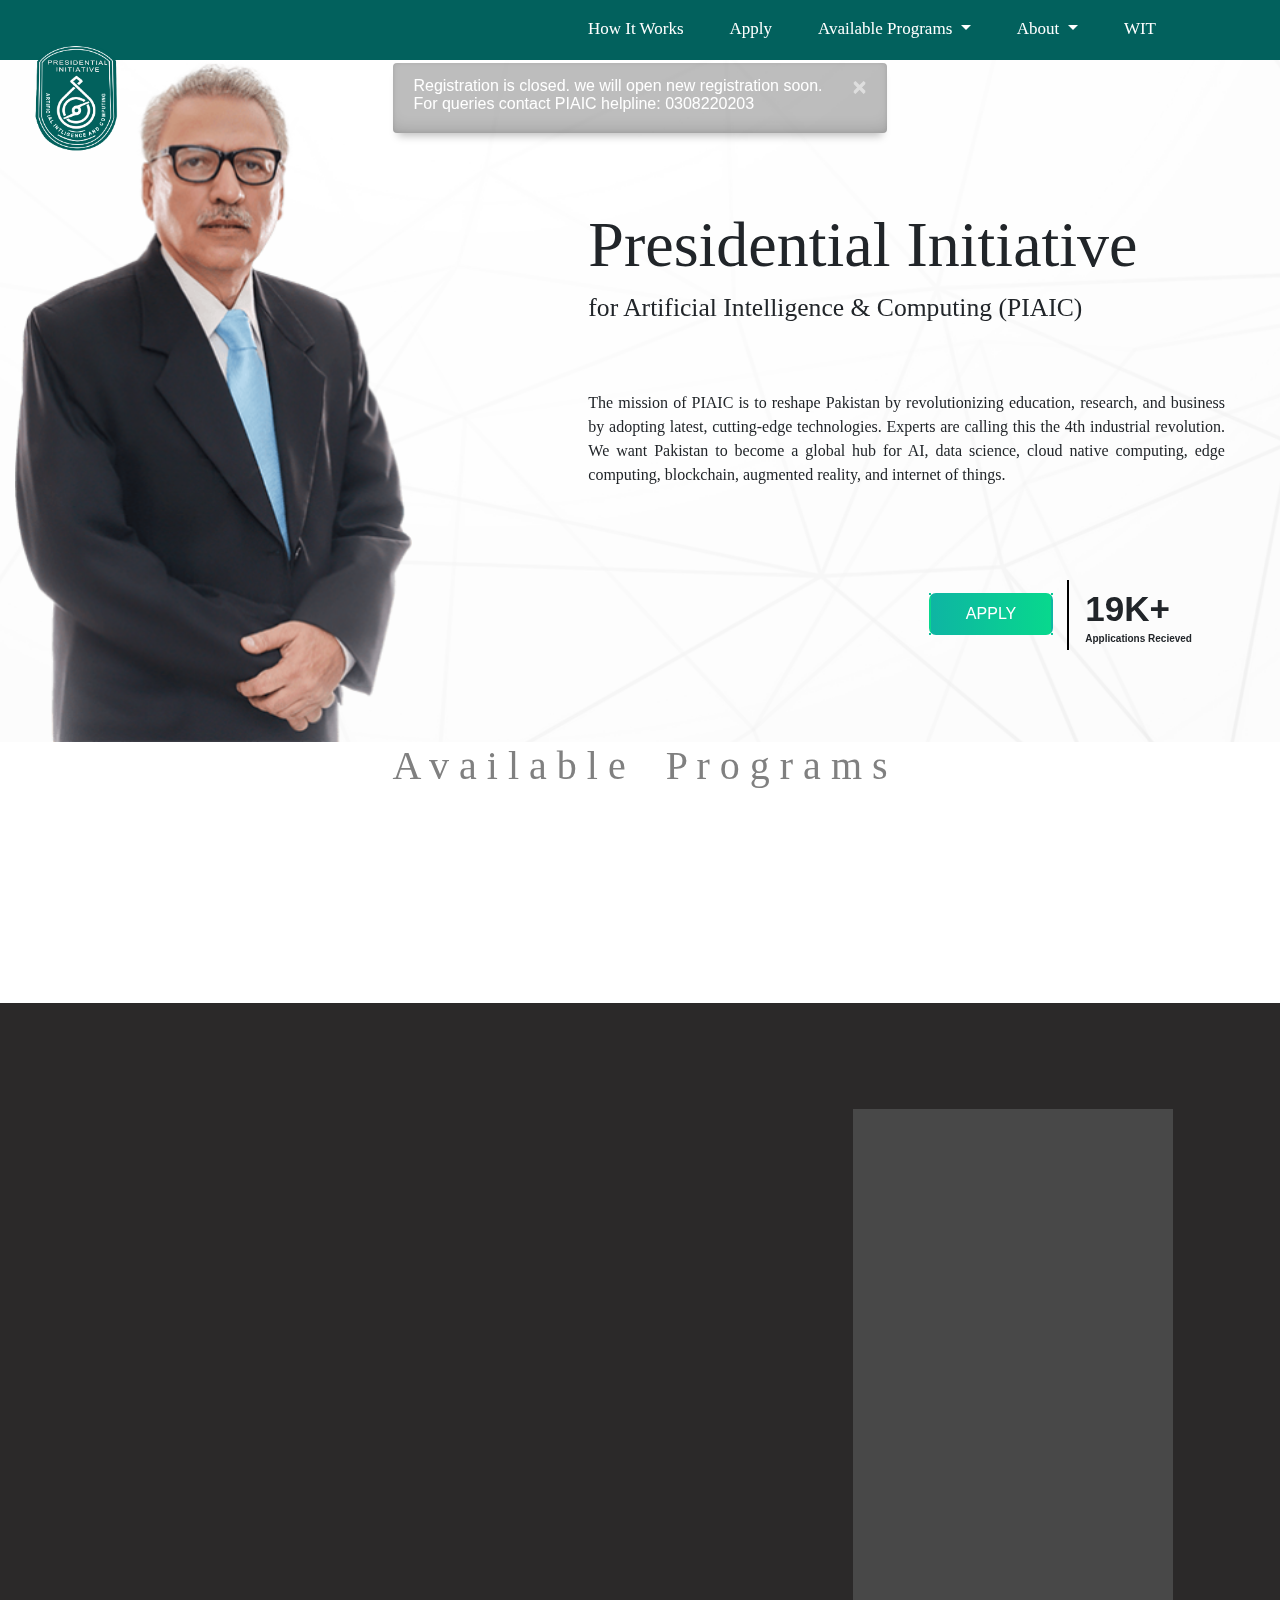
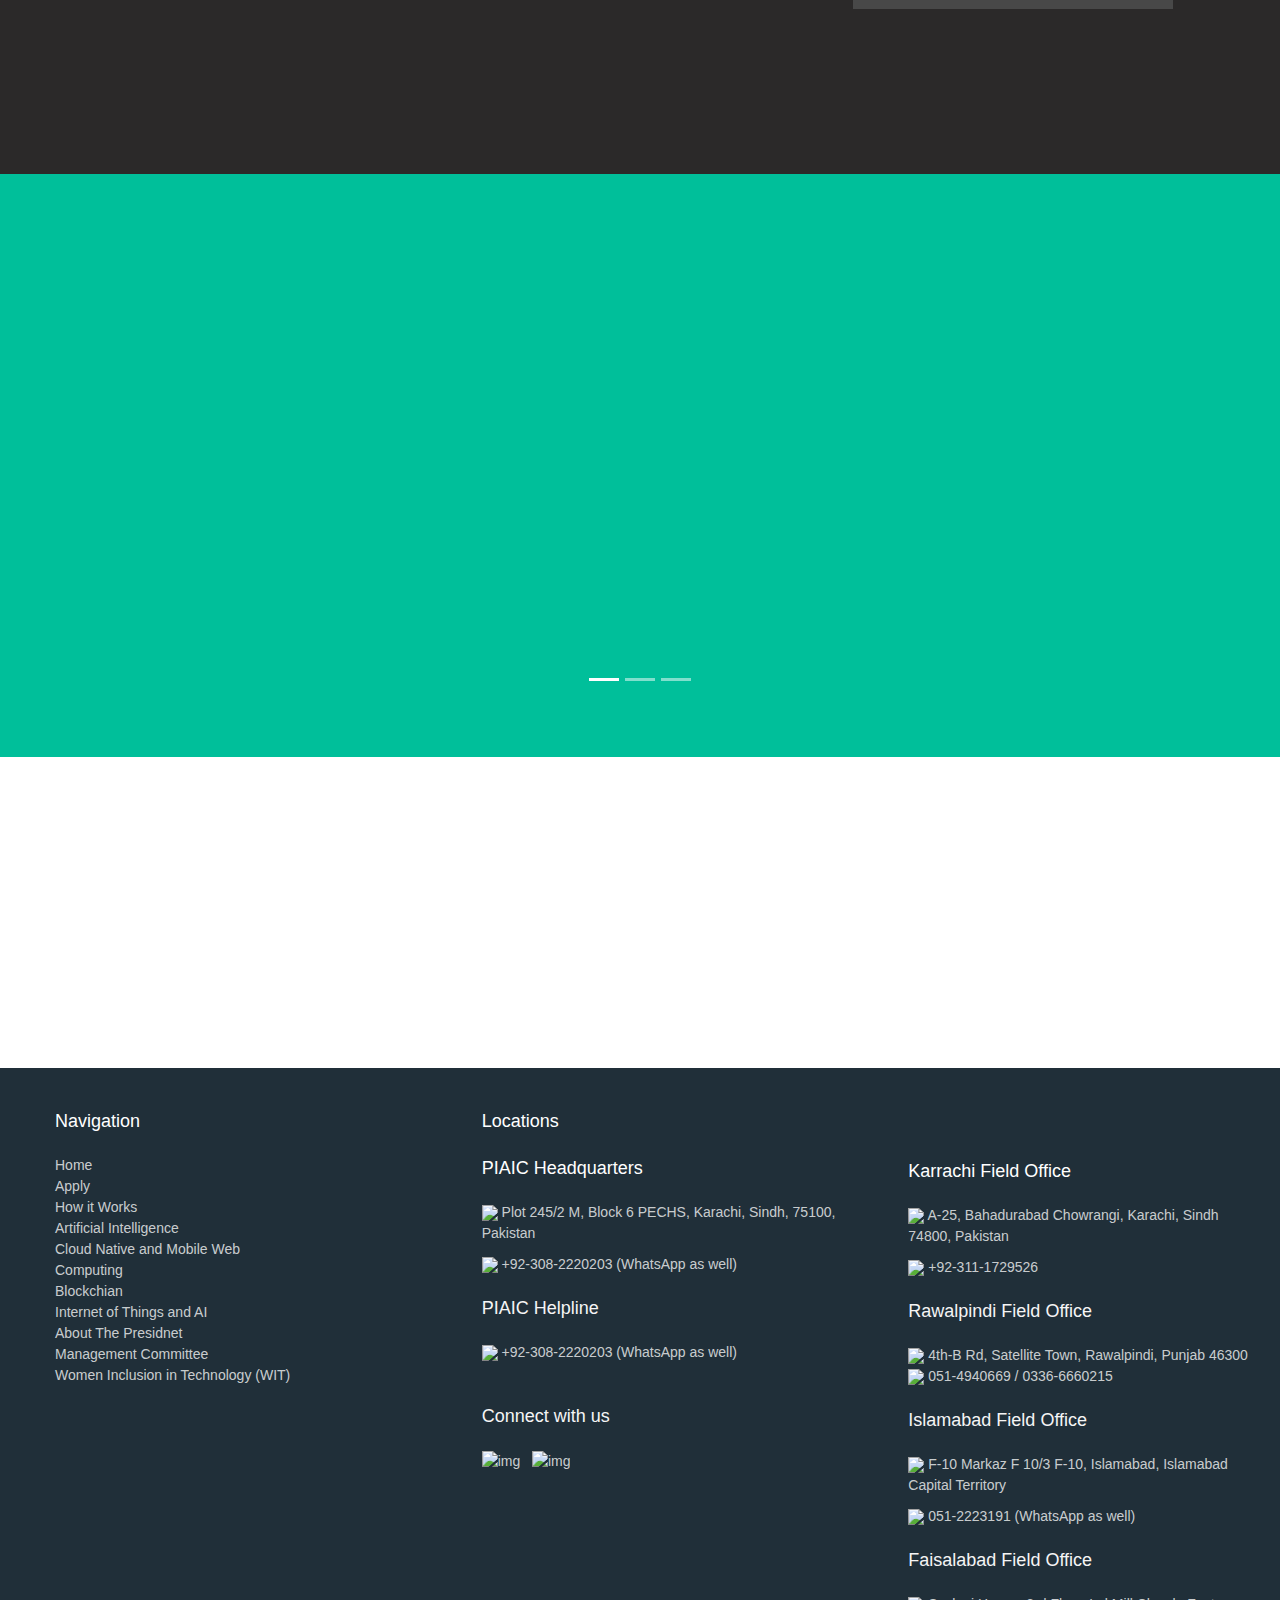
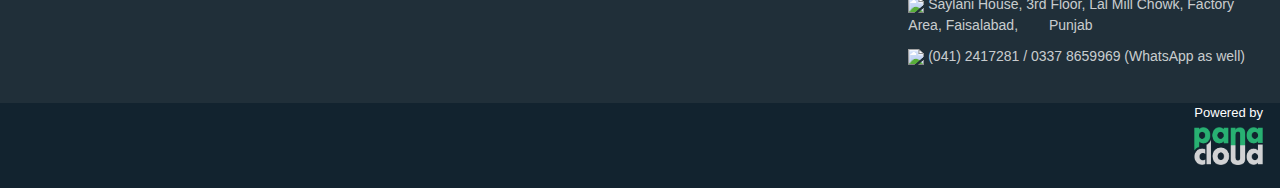
==== commit b802a01e: "upgraded files" ====
--- a/index.html
+++ b/index.html
@@ -13,6 +13,7 @@
         <link rel="stylesheet" href="CSS Files/alert.css">
         <link rel="stylesheet" href="CSS Files/PIAIC Footer.css">
         <link rel="shortcut icon" href="Images & Videos/Piaic Website Logo.png">
+        <link rel="stylesheet" href="https://cdnjs.cloudflare.com/ajax/libs/animate.css/4.1.1/animate.min.css">
         <link rel="stylesheet" href="https://cdnjs.cloudflare.com/ajax/libs/font-awesome/4.7.0/css/font-awesome.min.css">        
         <script src="https://ajax.googleapis.com/ajax/libs/jquery/3.4.1/jquery.min.js"></script>        
         <link href="animation/aos-master/dist/aos.css" rel="stylesheet">
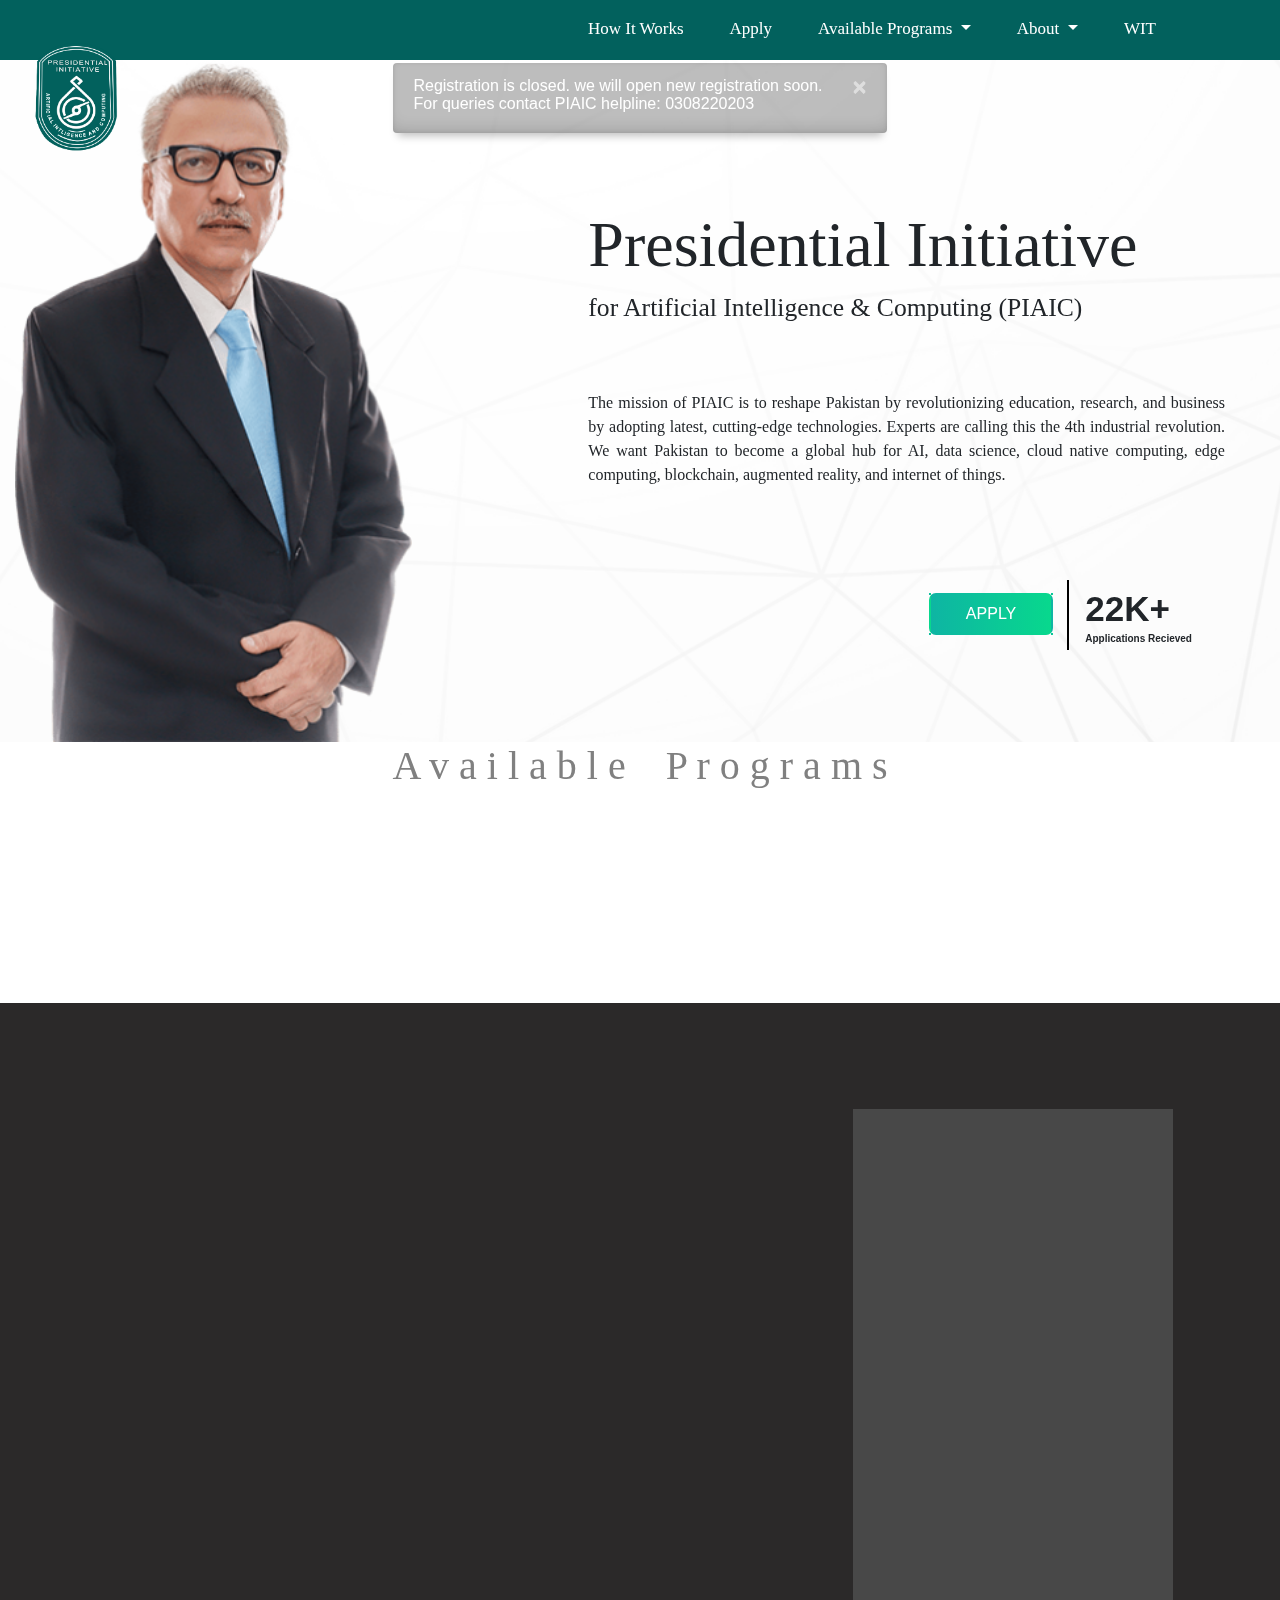
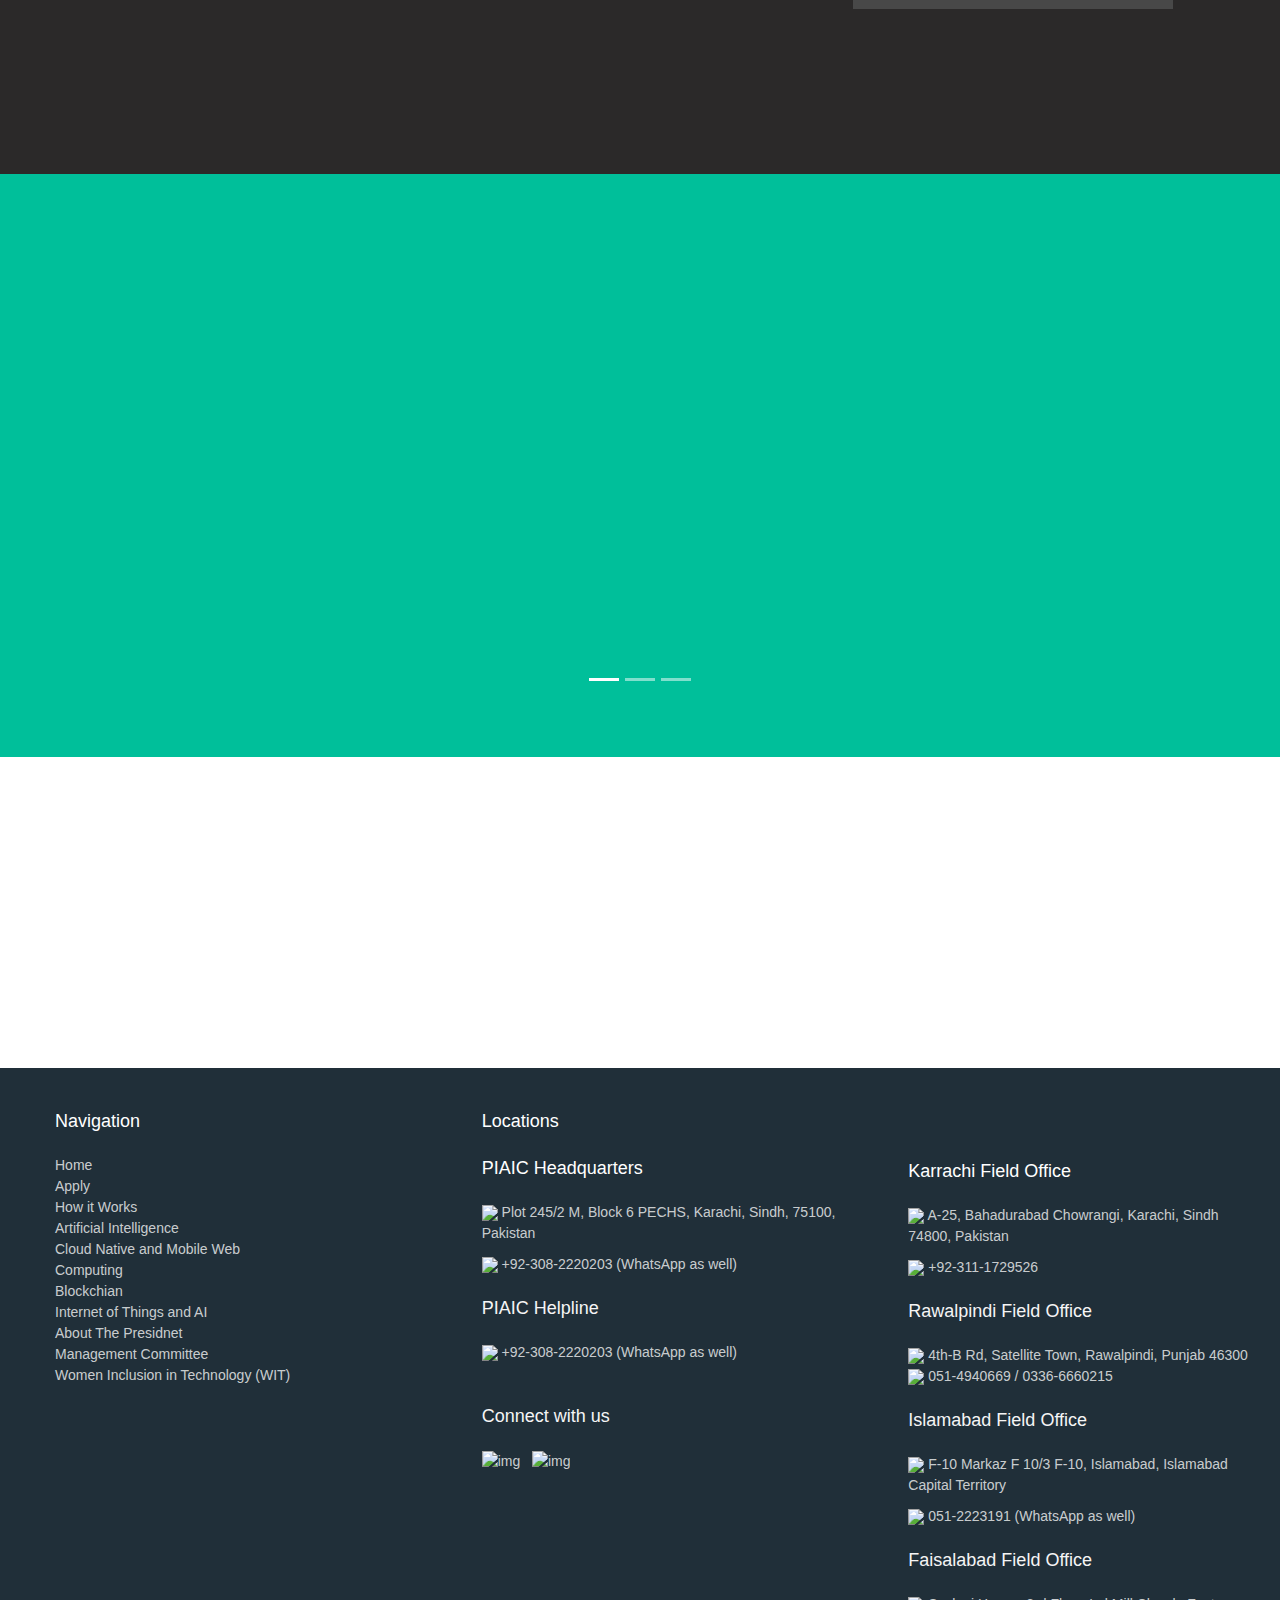
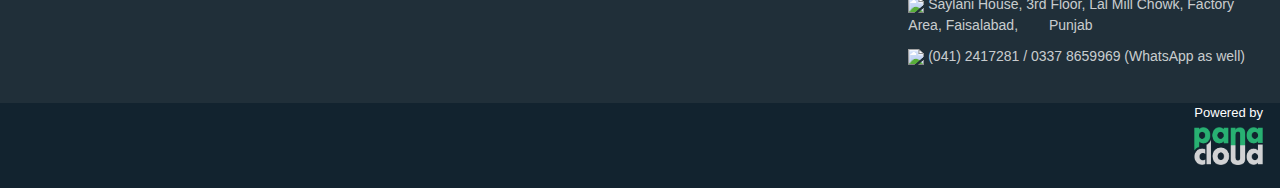
==== commit 068095c4: "added favicon icon" ====
--- a/index.html
+++ b/index.html
@@ -12,7 +12,7 @@
         <link rel="stylesheet" href="CSS Files/PIAIC Navbar.css">
         <link rel="stylesheet" href="CSS Files/alert.css">
         <link rel="stylesheet" href="CSS Files/PIAIC Footer.css">
-        <link rel="shortcut icon" href="Images & Videos/Piaic Website Logo.png">
+        <link rel="shortcut icon" href="Images & Videos/favicon.png">
         <link rel="stylesheet" href="https://cdnjs.cloudflare.com/ajax/libs/animate.css/4.1.1/animate.min.css">
         <link rel="stylesheet" href="https://cdnjs.cloudflare.com/ajax/libs/font-awesome/4.7.0/css/font-awesome.min.css">        
         <script src="https://ajax.googleapis.com/ajax/libs/jquery/3.4.1/jquery.min.js"></script>        
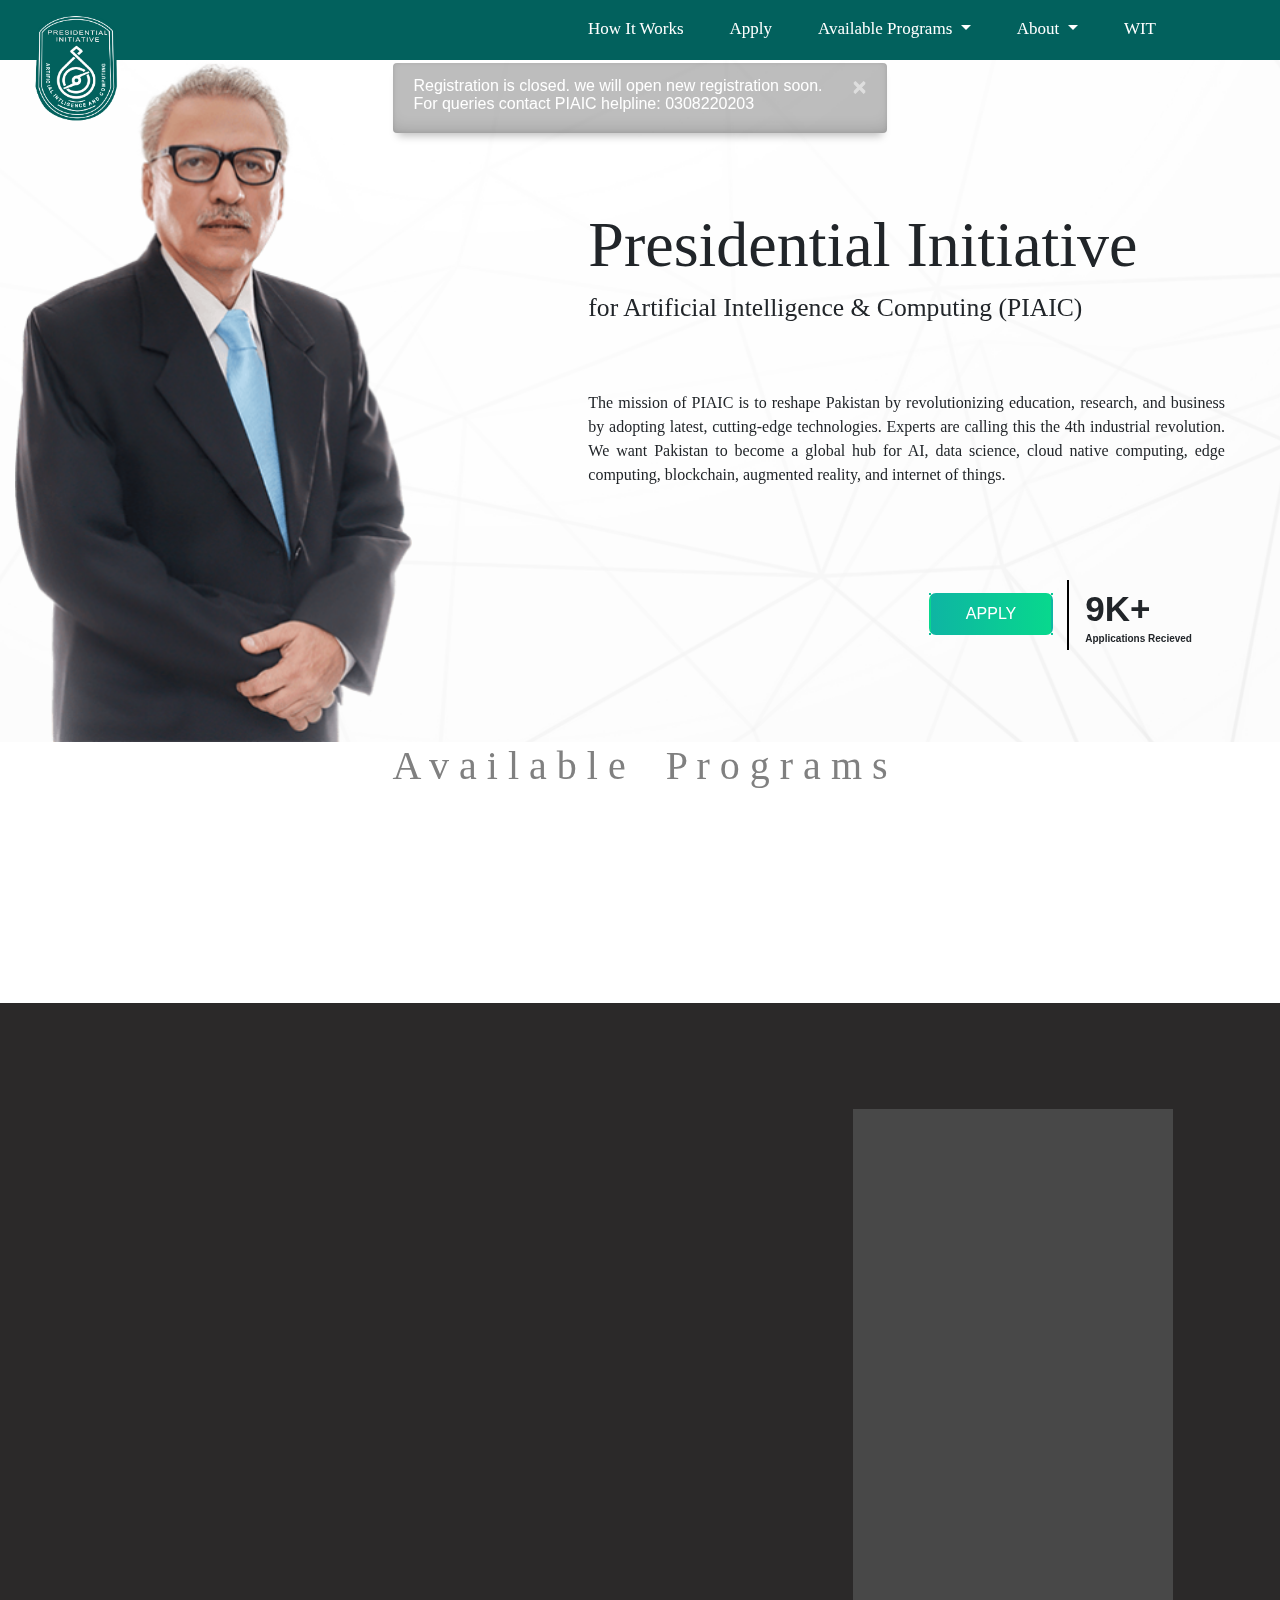
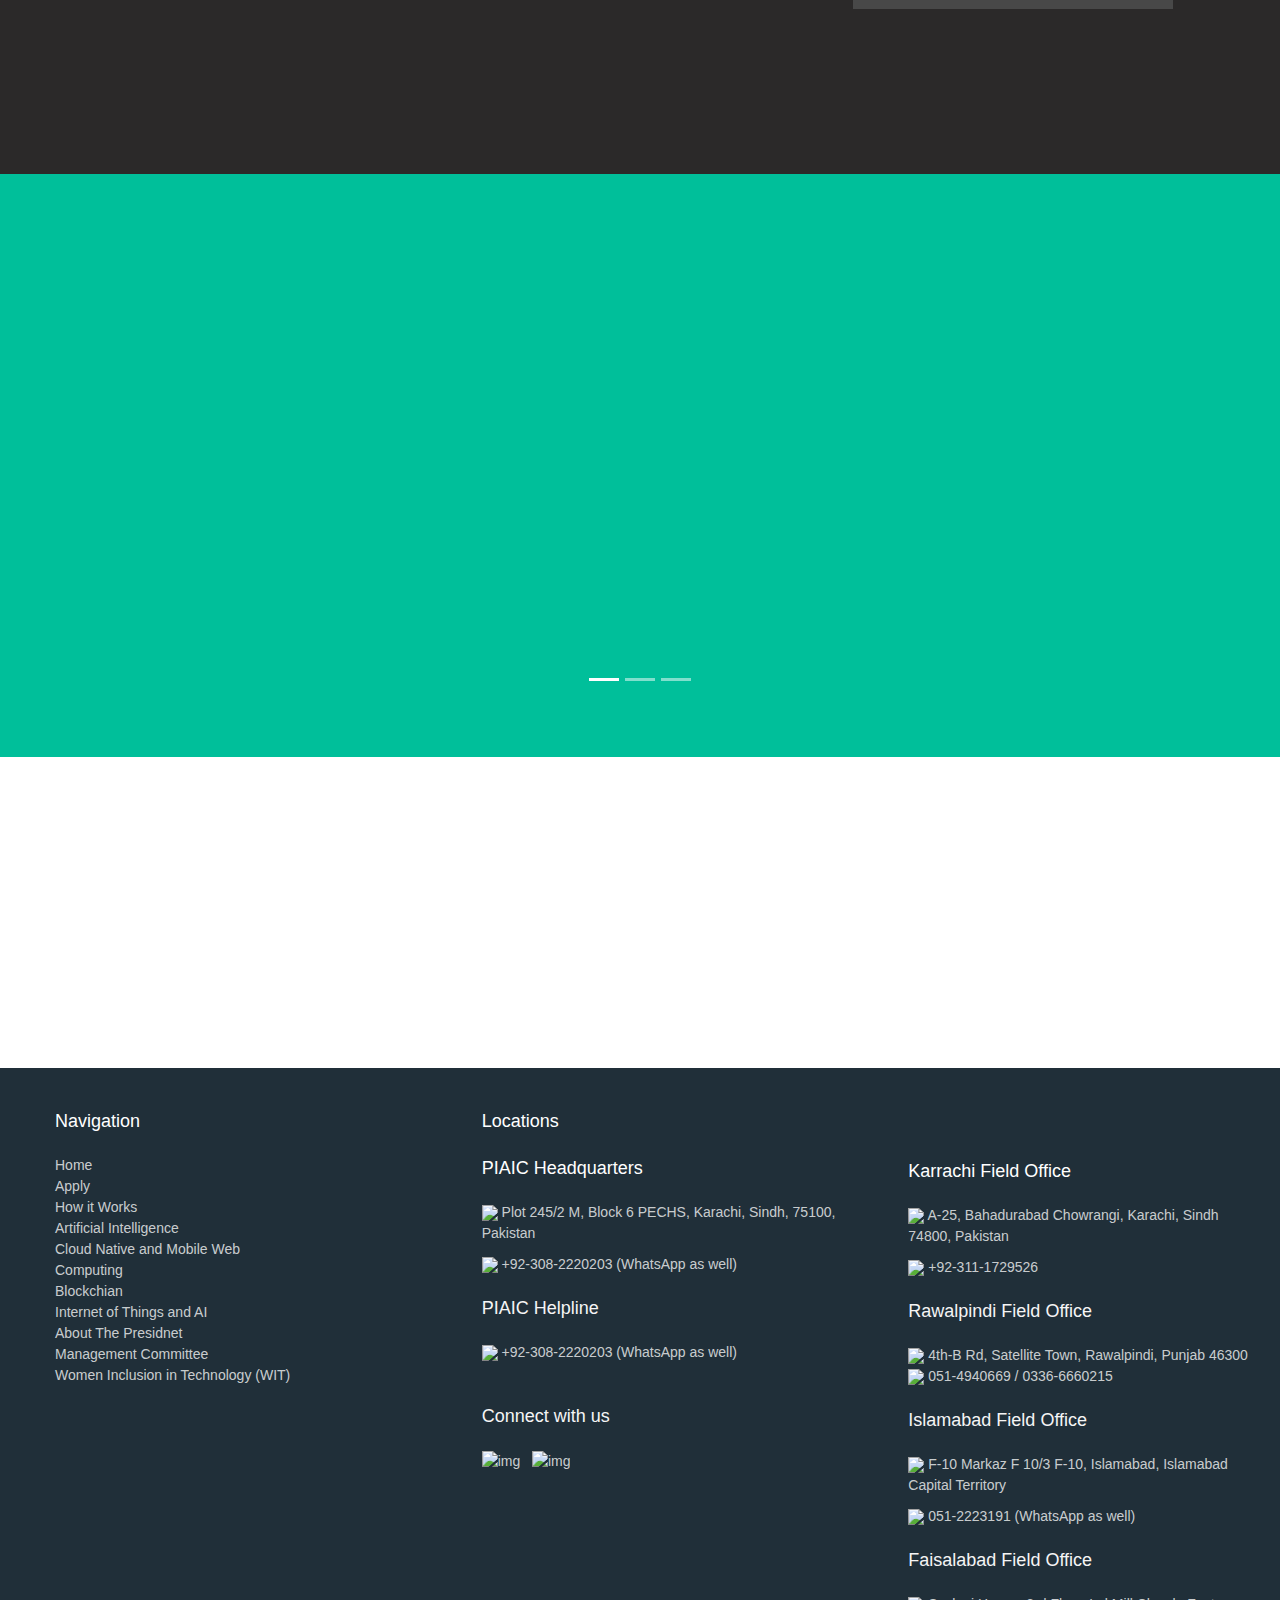
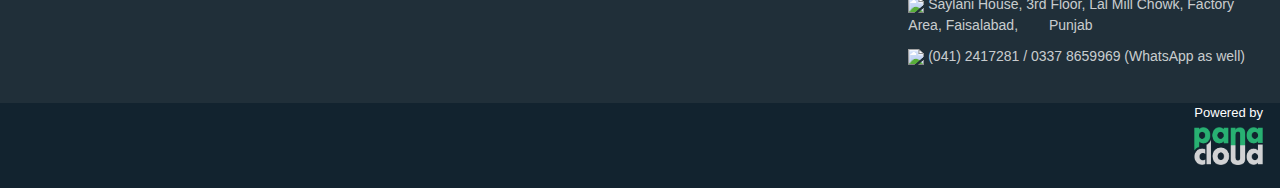
==== commit 27cf802c: "latest" ====
--- a/index.html
+++ b/index.html
@@ -125,7 +125,7 @@
                               Counter: $(this).text()
                               }, 
                               {
-                              duration: 3500,
+                              duration: 5000,
                               easing: 'swing',
                               step: function (now) 
                               {
--- a/CSS Files/style.css
+++ b/CSS Files/style.css
@@ -1028,6 +1028,9 @@
 }
 
 @media screen and (max-width: 425px) {
+	#availableprograms{
+		font-size: x-large;
+	}
 	.ai_hover_heading {
 		font-size: 3.2vw !important;
 	}
@@ -1063,6 +1066,23 @@
 		line-height: 4vw;
 		padding-left: 25px !important;
 		padding-right: 25px !important;
+	}
+	.stratigicpartners{
+		font-size: x-large;
+	}
+	.panacloudimage {		
+		width: 70px;
+		height: 30px;
+	}
+	
+	.psximage {		
+		width: 40px;
+		height: 40px;		
+	}
+	
+	.saylaniimage {
+		width: 180px;
+		height: 50px;		
 	}
 }
 
@@ -1148,6 +1168,36 @@
 	.artificial {
 		font-size: 4.1vw;
 	}
+	#availableprograms{
+		font-size: large;
+	}
+	.panacloudimage {		
+		margin-right: 0px;
+		margin-left: 15px;
+	}	
+	.psximage {		
+		margin-left: 10px;	
+	}	
+	.saylaniimage {
+		width: 120px !important;
+		height: 40px;		
+		margin-left: 10px;
+	}
+}
+
+@media screen and (max-width: 375px){
+	.panacloudimage {		
+		width: 70px;
+		height: 30px;
+	}	
+	.psximage {		
+		width: 40px;
+		height: 40px;		
+	}	
+	.saylaniimage {
+		width: 120px !important;
+		height: 40px;		
+	}
 }
 
 @media screen and (max-width: 767px) {
--- a/CSS Files/PIAIC Navbar.css
+++ b/CSS Files/PIAIC Navbar.css
@@ -16,8 +16,9 @@
 
 .Piaic_Logo {
 	position: absolute;
-	margin-top: -20px;
+	margin-top: -50px;
 	z-index: 2147483647;
+	white-space: 0;
 }
 
 #navbar_collapse_icon {
@@ -42,7 +43,7 @@
 @media screen and (max-width: 767px) and (orientation: landscape),
 (orientation: portrait) {
 	.how_it_works {
-		margin-top: 145px !important;
+		margin-top: 110px !important;
 		border-bottom: 1px solid rgb(34, 221, 221);
 	}
 	.apply,
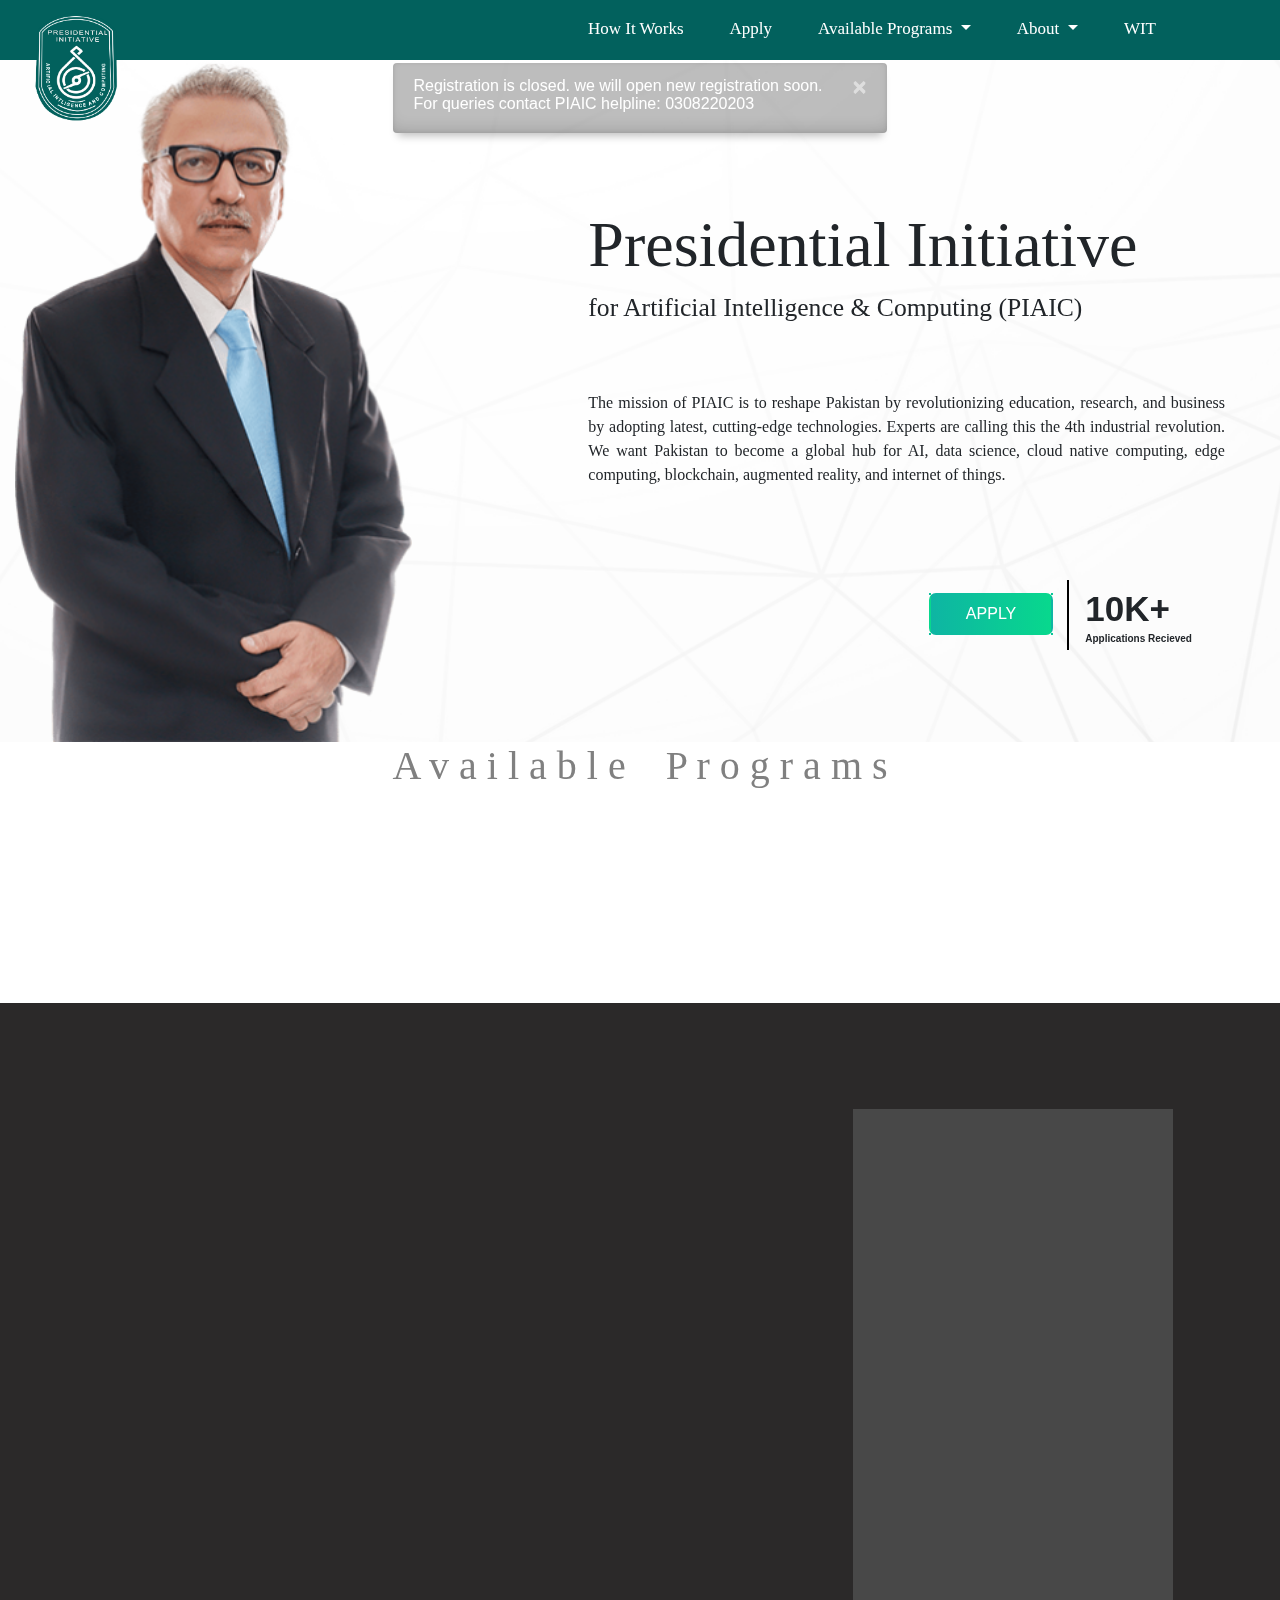
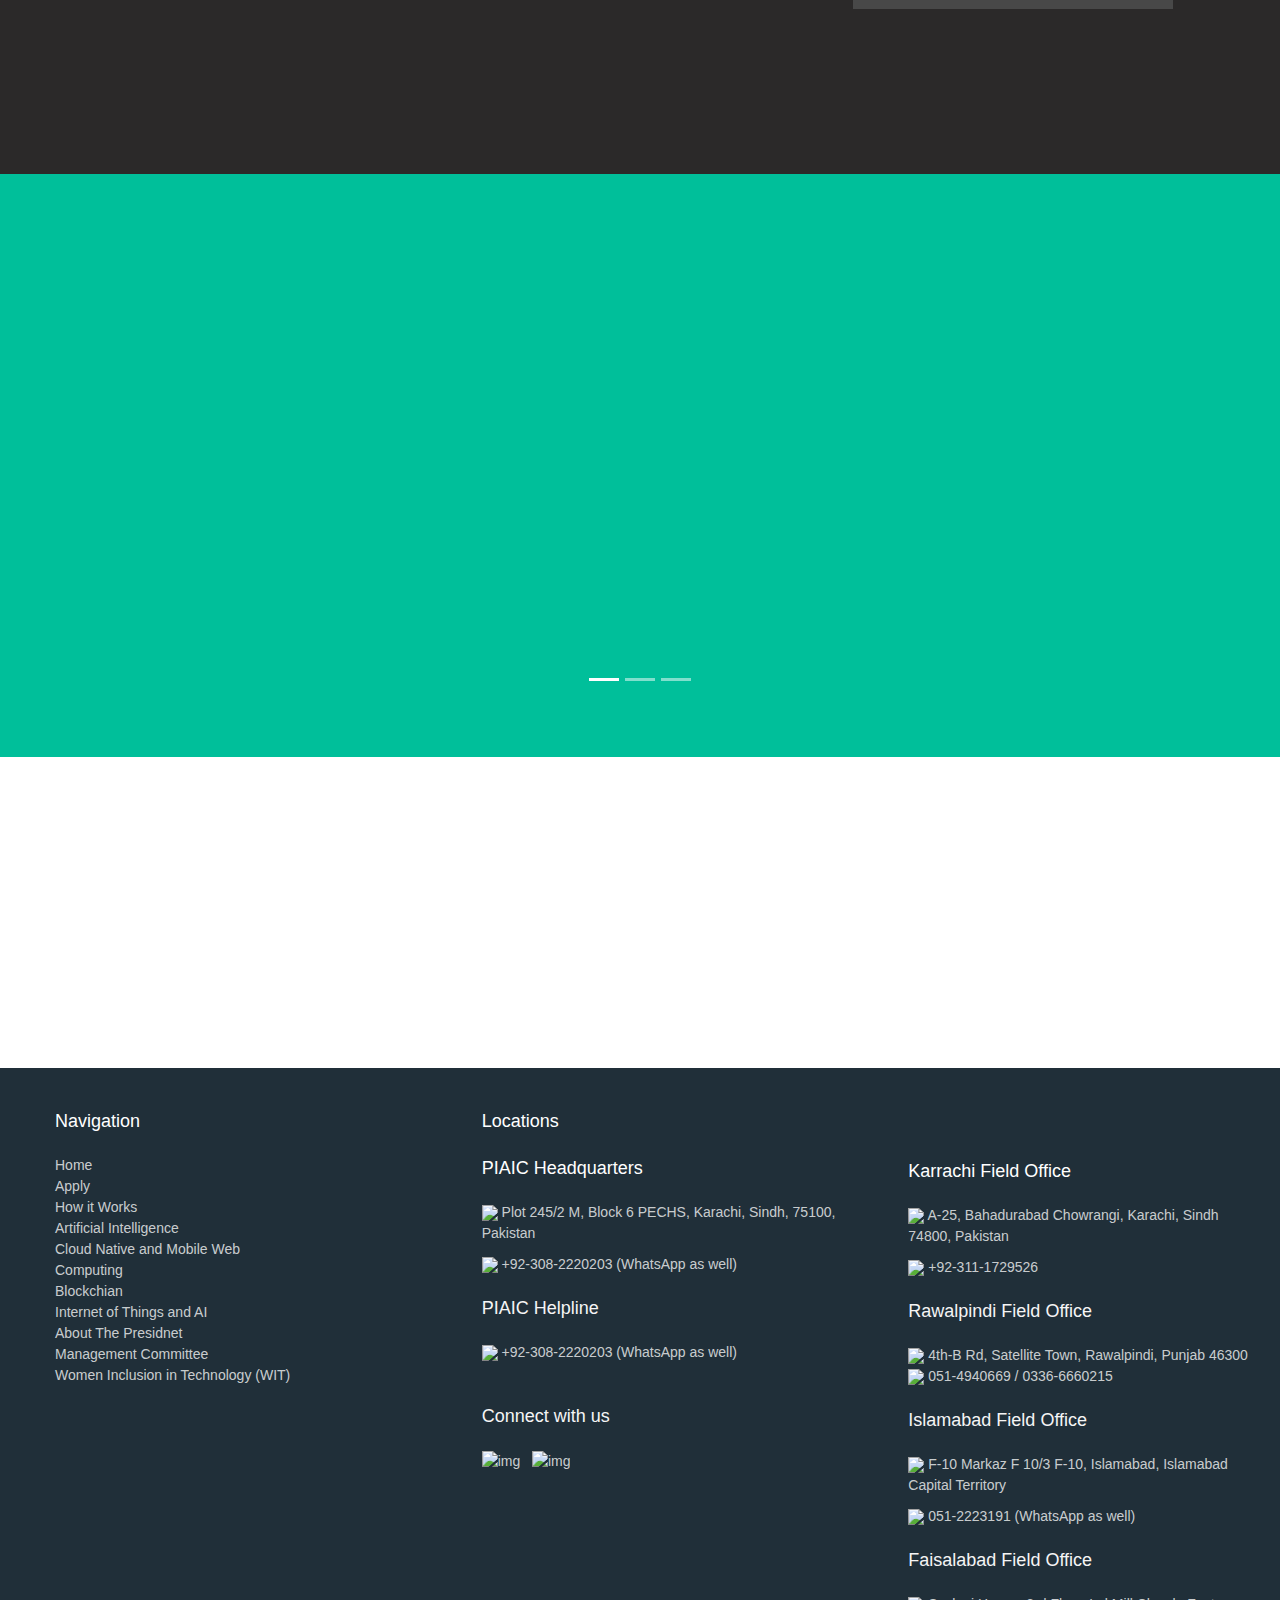
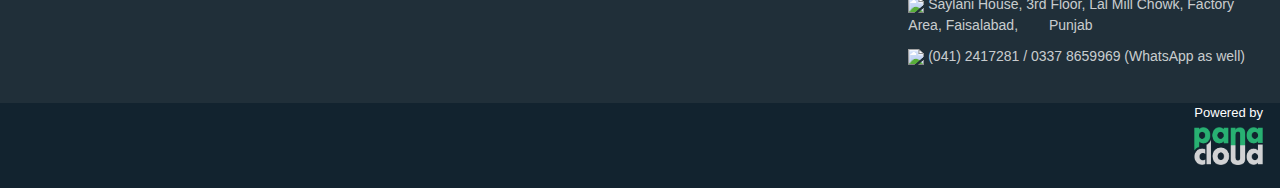
==== commit c6807450: "latest" ====
--- a/index.html
+++ b/index.html
@@ -8,10 +8,10 @@
         <script src="https://code.jquery.com/jquery-3.2.1.slim.min.js" integrity="sha384-KJ3o2DKtIkvYIK3UENzmM7KCkRr/rE9/Qpg6aAZGJwFDMVNA/GpGFF93hXpG5KkN" crossorigin="anonymous"></script>
         <script src="https://cdnjs.cloudflare.com/ajax/libs/popper.js/1.12.9/umd/popper.min.js" integrity="sha384-ApNbgh9B+Y1QKtv3Rn7W3mgPxhU9K/ScQsAP7hUibX39j7fakFPskvXusvfa0b4Q" crossorigin="anonymous"></script>
         <script src="https://maxcdn.bootstrapcdn.com/bootstrap/4.0.0/js/bootstrap.min.js" integrity="sha384-JZR6Spejh4U02d8jOt6vLEHfe/JQGiRRSQQxSfFWpi1MquVdAyjUar5+76PVCmYl" crossorigin="anonymous"></script> 
-        <link rel="stylesheet" href="CSS Files/style.css">
-        <link rel="stylesheet" href="CSS Files/PIAIC Navbar.css">
-        <link rel="stylesheet" href="CSS Files/alert.css">
-        <link rel="stylesheet" href="CSS Files/PIAIC Footer.css">
+        <link rel="stylesheet" href="css/style.css">
+        <link rel="stylesheet" href="css/PIAIC Navbar.css">
+        <link rel="stylesheet" href="css/alert.css">
+        <link rel="stylesheet" href="css/PIAIC Footer.css">
         <link rel="shortcut icon" href="Images & Videos/favicon.png">
         <link rel="stylesheet" href="https://cdnjs.cloudflare.com/ajax/libs/animate.css/4.1.1/animate.min.css">
         <link rel="stylesheet" href="https://cdnjs.cloudflare.com/ajax/libs/font-awesome/4.7.0/css/font-awesome.min.css">        
--- a/css/style.css
+++ b/css/style.css
@@ -0,0 +1,1222 @@
+.header {
+	width: 100%;
+	background: url("../Images & Videos/president_initiative_bg_img.png");
+	background-size: cover;
+	background-repeat: no-repeat;
+	background-position-x: center;
+	background-position-y: bottom;
+}
+
+.new-upper-bar {
+	height: 40px;
+	border-top-left-radius: 5px;
+	border-top-right-radius: 5px;
+	text-decoration: none;
+}
+
+.presidential {
+	font-size: 5vw;
+	margin-top: 160px;
+	font-family: calibri;
+	padding-left: 40px;
+	padding-right: 40px;
+	line-height: 50px;
+}
+
+.artificial {
+	font-size: 2vw;
+}
+
+.paragraph1 {
+	padding-top: 50px;
+	padding-bottom: 50px;
+	text-align: justify;
+	font-family: calibri;
+	padding-left: 40px;
+	padding-right: 40px;
+}
+
+.button {
+	color: white;
+	padding: 7px 35px 7px 35px;
+	background-image: linear-gradient(270deg, #08d88d, #0eb5a3);
+	border-image: linear-gradient(270deg, #08d88d, #0eb5a3);
+	border-radius: 7px;
+}
+
+.button:hover {
+	color: white;
+}
+
+.verticalline {
+	border-left: 2px solid black;
+	height: 70px;
+	margin-top: 17px;
+}
+
+
+/*COUNTER'S CSS STARTED*/
+
+#shiva {
+	width: 100px;
+	height: 100px;
+	-moz-border-radius: 50px;
+	-webkit-border-radius: 50px;
+	border-radius: 50px;
+	margin-top: 5px;
+	font-weight: bold;
+}
+
+.count {
+	line-height: 100px;
+	font-size: 35px;
+}
+
+.count2 {
+	line-height: 100px;
+	font-size: 35px;
+}
+
+#talkbubble {
+	width: 120px;
+	height: 80px;
+	background: red;
+	position: relative;
+	-moz-border-radius: 10px;
+	-webkit-border-radius: 10px;
+	border-radius: 10px;
+	float: left;
+}
+
+#talkbubble:before {
+	content: "";
+	position: absolute;
+	right: 100%;
+	top: 26px;
+	width: 0;
+	height: 0;
+	border-top: 13px solid transparent;
+	border-right: 26px solid red;
+	border-bottom: 13px solid transparent;
+}
+
+
+/*COUNTER'S CSS ENDED*/
+
+.linker {
+	font-size: 20px;
+	color: black;
+}
+
+.applications {
+	margin-top: -28px;
+	font-size: 10px;
+	float: right;
+	margin-right: 72px;
+	font-weight: bolder;
+}
+
+.applicationsreceived {
+	font-size: 10px;
+	padding-left: 38px;
+}
+
+#availableprograms {
+	color: gray;
+	text-align: center;
+	padding-bottom: 20px;
+	font-family: Calibri;
+}
+
+.new-ai-bar {
+	background-color: #192a56;
+}
+
+.ai_heading {
+	background-color: #fff;
+	color: #192a56;
+	width: 100%;
+	height: 8.5vw;
+	text-align: center;
+	display: inline-flex;
+	justify-content: center;
+	align-items: center;
+	border-bottom: none !important;
+	border-bottom-right-radius: 5px;
+	border-bottom-left-radius: 5px;
+	box-shadow: 2px 3px 10px 0 rgba(0, 0, 0, .16);
+}
+
+a .ai_div_hover {
+	display: none;
+}
+
+a .ai_div_hover:hover .ai_hover {
+	transform: scale(1.1);
+}
+
+.ai_hover {
+	transition: all 0.4s ease 0s;
+}
+
+a:hover .ai_div_hover {
+	background-color: #192a56;	
+	color: white;
+	width: 100%;
+	height: 8.5vw;
+	padding-top: 30px;
+	padding-left: 35px;
+	padding-right: 25px;
+	padding-bottom: 9.25vw;
+	display: inline-flex;
+	text-transform: uppercase;
+	font-size: 0.7vw;
+	border-radius: 5px;
+	box-shadow: 2px 3px 10px 0 rgba(0, 0, 0, .16);
+	cursor: pointer;
+	line-height: 1vw;
+}
+
+a:hover .new-ai-bar {
+	display: none;
+}
+
+a:hover .ai_heading {
+	display: none !important;
+}
+
+.new-cnc-bar {
+	background-color: #e1006a;
+}
+
+.cnc_heading {
+	background-color: #fff;
+	color: #e1006a;
+	width: 100%;
+	height: 8.5vw;
+	text-align: center;
+	display: inline-flex;
+	justify-content: center;
+	align-items: center;
+	border-bottom: none !important;
+	border-bottom-right-radius: 5px;
+	border-bottom-left-radius: 5px;
+	box-shadow: 2px 3px 10px 0 rgba(0, 0, 0, .16);
+}
+
+a .cnc_div_hover {
+	display: none;
+}
+
+a .cnc_div_hover:hover .cnc_hover {
+	transform: scale(1.1);
+}
+
+.cnc_hover {
+	transition: all 0.4s ease 0s;
+}
+
+a:hover .cnc_div_hover {
+	background-color: #e1006a;
+	color: white;
+	width: 100%;
+	height: 8.5vw;
+	padding-top: 10px;
+	padding-left: 35px;
+	padding-right: 25px;
+	padding-bottom: 10.60vw;
+	display: inline-flex;
+	text-transform: uppercase;
+	font-size: 0.7vw;
+	border-radius: 5px;
+	box-shadow: 2px 3px 10px 0 rgba(0, 0, 0, .16);
+	line-height: 1vw;
+}
+
+a:hover .new-cnc-bar {
+	display: none;
+}
+
+a:hover .cnc_heading {
+	display: none !important;
+}
+
+.new-bcc-bar {
+	background-color: #fbc314;
+}
+
+.bcc_heading {
+	background-color: #fff;
+	color: #fbc314;
+	width: 100%;
+	height: 8.5vw;
+	text-align: center;
+	display: inline-flex;
+	justify-content: center;
+	align-items: center;
+	border-bottom: none !important;
+	border-bottom-right-radius: 5px;
+	border-bottom-left-radius: 5px;
+	box-shadow: 2px 3px 10px 0 rgba(0, 0, 0, .16);
+}
+
+a .bcc_div_hover {
+	display: none;
+}
+
+a .bcc_div_hover:hover .bcc_hover {
+	transform: scale(1.1);
+}
+
+.bcc_hover {
+	transition: all 0.4s ease 0s;
+}
+
+a:hover .bcc_div_hover {
+	background-color: #fbc314;
+	color: white;
+	width: 100%;
+	height: 8.5vw;
+	padding-top: 30px;
+	padding-left: 35px;
+	padding-right: 25px;
+	padding-bottom: 9.25vw;
+	display: inline-flex;
+	text-transform: uppercase;
+	font-size: 0.7vw;
+	border-radius: 5px;
+	box-shadow: 2px 3px 10px 0 rgba(0, 0, 0, .16);
+	line-height: 1vw;
+}
+
+a:hover .new-bcc-bar {
+	display: none;
+}
+
+a:hover .bcc_heading {
+	display: none !important;
+}
+
+.new-iot-bar {
+	background-color: #1b8f8b;
+}
+
+.iot_heading {
+	background-color: #fff;
+	color: #1b8f8b;
+	width: 100%;
+	height: 8.5vw;
+	text-align: center;
+	display: inline-flex;
+	justify-content: center;
+	align-items: center;
+	border-bottom: none !important;
+	border-bottom-right-radius: 5px;
+	border-bottom-left-radius: 5px;
+	box-shadow: 2px 3px 10px 0 rgba(0, 0, 0, .16);
+}
+
+a .iot_div_hover {
+	display: none;
+}
+
+a .iot_div_hover:hover .iot_hover {
+	transform: scale(1.1);
+}
+
+.iot_hover {
+	transition: all 0.4s ease 0s;
+}
+
+a:hover .iot_div_hover {
+	background-color: #1b8f8b;
+	color: white;
+	width: 100%;
+	height: 8.5vw;
+	padding-top: 30px;
+	padding-left: 35px;
+	padding-right: 25px;
+	padding-bottom: 9.25vw;
+	display: inline-flex;
+	text-transform: uppercase;
+	font-size: 0.7vw;
+	border-radius: 5px;
+	box-shadow: 2px 3px 10px 0 rgba(0, 0, 0, .16);
+	line-height: 1vw;
+}
+
+a:hover .new-iot-bar {
+	display: none;
+}
+
+a:hover .iot_heading {
+	display: none !important;
+}
+
+.new-qc-bar {
+	background-color: #61b1ff;
+	opacity: 91%;
+}
+
+.new-qc-bar:hover {
+	background-color: #61b1ff;
+	text-decoration: none;
+}
+
+.quantumcomputing {
+	box-shadow: 2px 3px 10px 0 rgba(0, 0, 0, .16);
+	padding-top: 55px;
+	padding-bottom: 55px;
+	text-align: center;
+	border-bottom-left-radius: 5px;
+	border-bottom-right-radius: 5px;
+	border-top-left-radius: 0px;
+	border-top-right-radius: 0px;
+	color: #61b1ff;
+	text-decoration: none;
+	background-color: white;
+}
+
+.quantumcomputing:hover {
+	background-color: #61b1ff;
+	color: white;
+	opacity: 80%;
+	padding-top: 20px;
+	font-size: 12px;
+	text-align: justify;
+	padding-left: 14px;
+	padding-right: 14px;
+	padding-bottom: 48px;
+	text-transform: uppercase;
+}
+
+.quantumcomputing:hover:after {
+	content: attr(data-hover);
+}
+
+.new-sdn-bar {
+	background-color: #9a7401;
+	opacity: 91%;
+}
+
+.new-sdn-bar:hover {
+	background-color: #9a7401;
+	text-decoration: none;
+}
+
+.softwaredefinednetworking {
+	box-shadow: 2px 3px 10px 0 rgba(0, 0, 0, .16);
+	padding-top: 55px;
+	padding-bottom: 55px;
+	text-align: center;
+	border-bottom-left-radius: 5px;
+	border-bottom-right-radius: 5px;
+	border-top-left-radius: 0px;
+	border-top-right-radius: 0px;
+	color: #9a7401;
+	text-decoration: none;
+	background-color: white;
+}
+
+.softwaredefinednetworking:hover {
+	background-color: #9a7401;
+	color: white;
+	opacity: 80%;
+	padding-top: 20px;
+	font-size: 12px;
+	text-align: justify;
+	padding-left: 14px;
+	padding-right: 14px;
+	padding-bottom: 48px;
+	text-transform: uppercase;
+}
+
+.softwaredefinednetworking:hover:after {
+	content: attr(data-hover);
+}
+
+.videos_section {
+	background-color: rgb(43, 41, 41);
+	margin-bottom: -20px;
+	margin-top: 20px;
+}
+
+#videos1 {
+	color: white;
+	padding-top: 50px;
+}
+
+.videos {
+	width: 70% !important;
+}
+
+.video-wrapper {
+	width: 100%;
+	max-width: 800px;
+	margin: 0 auto;
+	position: relative;
+	padding-bottom: 74.25%;
+	/* 4:3 ratio */
+	padding-top: 30px;
+	/* IE6 workaround*/
+	height: 0;
+	overflow: hidden;
+}
+
+.video-wrapper-narrow {
+	padding-bottom: 40%;
+}
+
+iframe,
+object,
+embed,
+video,
+.videoWrapper,
+.video-js {
+	position: absolute;
+	top: 0;
+	left: 0;
+	width: 100%;
+	height: 30%;
+}
+
+.video-js,
+img.vjs-poster {
+	width: 100% !important;
+	height: 100% !important;
+	max-width: 100%;
+}
+
+.scroll_videos_columns_div {
+	height: 500px;
+	overflow-y: scroll;
+	background-color: rgb(72, 72, 72);
+}
+
+.scroll_videos_columns_div::-webkit-scrollbar {
+	width: 13px;
+	background-color: rgb(43, 41, 41);
+}
+
+.scroll_videos_columns_div::-webkit-scrollbar-thumb {
+	background-color: rgb(0, 191, 154);
+}
+
+.comingsoon {
+	color: white;
+	padding-top: 30px;
+}
+
+.paragraph2 {
+	color: white;
+	padding-bottom: 30px;
+	text-align: justify;
+}
+
+.image2 {
+	color: white;
+	padding-top: 50px;
+	padding-left: 15px;
+}
+
+.first_slide_heading,
+.second_slide_heading,
+.third_slide_heading {
+	color: black;
+	padding-top: 20%;
+	user-select: none;
+}
+
+.first_slide_para,
+.second_slide_para,
+.third_slide_para {
+	color: white;
+	user-select: none;
+	text-align: justify;
+}
+
+.paragraph3 {
+	color: white;
+	text-align: justify;
+}
+
+.stratigicpartners {
+	text-align: center;
+	padding-top: 60px;
+	font-family: calibri;
+	color: teal;
+}
+
+.panacloudimage {
+	margin-left: 30px;
+	margin-top: 55px;
+	margin-bottom: 50px;
+	width: 110px;
+	height: 40px;
+}
+
+.psximage {
+	margin-left: 30px;
+	margin-top: 55px;
+	margin-bottom: 50px;
+	width: 40px;
+	height: 40px;
+}
+
+.saylaniimage {
+	margin-left: 30px;
+	margin-top: 55px;
+	margin-bottom: 50px;
+	width: 200px;
+	height: 50px;
+}
+
+.list1 {
+	color: whitesmoke;
+	list-style: none;
+	padding-top: 40px;
+	font-size: 14px;
+}
+
+.link {
+	color: hsla(0, 0%, 100%, .77) !important;
+}
+
+.link:hover {
+	background-color: rgb(32, 47, 57) !important;
+	text-decoration: none;
+	color: hsla(0, 0%, 100%, .77) !important;
+}
+
+.list2 {
+	color: whitesmoke;
+	list-style: none;
+	padding-top: 40px;
+	font-size: 14px;
+}
+
+.list3 {
+	font-size: large;
+	padding-bottom: 20px;
+	color: white;
+}
+
+.list4 {
+	font-size: large;
+	padding-bottom: 20px;
+	color: white;
+}
+
+.list5 {
+	padding-bottom: 10px;
+}
+
+.list6 {
+	padding-top: 20px;
+	padding-bottom: 20px;
+	font-size: large;
+}
+
+.list7 {
+	padding-top: 40px;
+	font-size: large;
+}
+
+.list8 {
+	padding-top: 20px;
+}
+
+.list9 {
+	color: whitesmoke;
+	list-style: none;
+	padding-top: 90px;
+	padding-bottom: 20px;
+	padding-left: 40px;
+	font-size: 14px;
+}
+
+.list10 {
+	font-size: large;
+	padding-bottom: 20px;
+	color: white;
+}
+
+.list11 {
+	padding-bottom: 10px;
+}
+
+.list12 {
+	padding-top: 20px;
+	padding-bottom: 20px;
+	font-size: large;
+}
+
+.lsit13 {
+	padding-bottom: 10px;
+}
+
+.list14 {
+	padding-top: 20px;
+	padding-bottom: 20px;
+	font-size: large;
+}
+
+.list15 {
+	padding-bottom: 10px;
+}
+
+.list16 {
+	padding-top: 20px;
+	padding-bottom: 20px;
+	font-size: large;
+}
+
+.list17 {
+	padding-bottom: 10px;
+}
+
+@media screen and (max-width: 1089px) {
+	.ai_hover_heading {
+		font-size: 1.3vw !important;
+	}
+	.ai_heading {
+		height: 14.5vw;
+	}
+	a:hover .ai_div_hover {
+		height: 18.3vw;
+		line-height: 1.3vw;
+		font-size: 1vw;
+	}
+	.cnc_hover_heading {
+		font-size: 1.3vw !important;
+	}
+	.cnc_heading {
+		height: 14.5vw;
+	}
+	a:hover .cnc_div_hover {
+		height: 18.3vw;
+		line-height: 1.3vw;
+		font-size: 1vw;
+	}
+	.bcc_hover_heading {
+		font-size: 1.3vw !important;
+	}
+	.bcc_heading {
+		height: 14.5vw;
+	}
+	a:hover .bcc_div_hover {
+		height: 18.3vw;
+		line-height: 1.3vw;
+		font-size: 1vw;
+	}
+	.iot_hover_heading {
+		font-size: 1.3vw !important;
+	}
+	.iot_heading {
+		height: 14.5vw;
+	}
+	a:hover .iot_div_hover {
+		height: 18.3vw;
+		line-height: 1.3vw;
+		font-size: 1vw;
+	}
+}
+
+@media screen and (max-width: 1085px) {
+	.presidential {
+		margin-top: 50px;
+		margin-left: 0;
+		line-height: 37px;
+	}
+	.artificial {
+		font-size: 2.8vw;
+		line-height: 0px;
+	}
+}
+
+@media screen and (max-width: 991px) {
+	a:hover .ai_div_hover {
+		font-size: 1.3vw;
+		line-height: 1.7vw;
+		height: 18.6vw;
+	}
+	.ai_hover_heading {
+		font-size: 1.5vw !important;
+	}
+	.cnc_hover_heading {
+		font-size: 1.5vw !important;
+	}
+	a:hover .cnc_div_hover {
+		height: 18.6vw;
+		font-size: 1.3vw;
+		line-height: 1.7vw;
+		padding-top: 32px;
+		padding-bottom: 10.60vw;
+	}
+	.bcc_hover_heading {
+		font-size: 1.5vw !important;
+	}
+	a:hover .bcc_div_hover {
+		height: 18.6vw;
+		font-size: 1.3vw;
+		line-height: 1.7vw;
+	}
+	.iot_hover_heading {
+		font-size: 1.5vw !important;
+	}
+	a:hover .iot_div_hover {
+		height: 18.6vw;
+		font-size: 1.3vw;
+		line-height: 1.7vw;
+	}
+}
+
+@media screen and (max-width: 928px) {
+	a:hover .ai_div_hover {
+		height: 19vw;
+	}
+	a:hover .cnc_div_hover {
+		height: 19vw;
+	}
+	a:hover .bcc_div_hover {
+		height: 18.9vw;
+	}
+	a:hover .iot_div_hover {
+		height: 18.9vw;
+	}
+}
+
+@media screen and (max-width: 871px) {
+	a:hover .ai_div_hover {
+		height: 19.2vw;
+	}
+	a:hover .cnc_div_hover {
+		height: 19vw;
+	}
+	a:hover .bcc_div_hover {
+		height: 19.3vw;
+	}
+	a:hover .iot_div_hover {
+		height: 19.3vw;
+	}
+}
+
+@media screen and (max-width: 796px) {
+	a:hover .ai_div_hover {
+		height: 19.3vw;
+	}
+	a:hover .cnc_div_hover {
+		height: 19.3vw;
+	}
+	a:hover .bcc_div_hover {
+		height: 19.5vw;
+	}
+	a:hover .iot_div_hover {
+		height: 19.5vw;
+	}
+}
+
+@media screen and (max-width: 777px) {
+	a:hover .ai_div_hover {
+		height: 19.5vw;
+	}
+	a:hover .cnc_div_hover {
+		height: 19.5vw;
+	}
+	a:hover .bcc_div_hover {
+		height: 19.7vw;
+	}
+	a:hover .iot_div_hover {
+		height: 19.7vw;
+	}
+}
+
+@media screen and (max-width: 769px) {
+	.presidential {
+		font-size: 4vw;
+		margin-top: 40px;
+		margin-left: 0;
+		line-height: 30px;
+	}
+	.artificial {
+		font-size: 2.6vw;
+	}
+}
+
+@media screen and (max-width: 767px) {
+	.ai_heading {
+		height: 22vw;
+	}
+	.ai_hover_heading {
+		font-size: 2.2vw !important;
+	}
+	a:hover .ai_div_hover {
+		height: 27.37vw;
+		font-size: 1.7vw;
+		line-height: 2.5vw;
+		margin-bottom: 15px;
+		padding-right: 70px !important;
+		padding-left: 70px !important;
+	}
+	.cnc_hover_heading {
+		font-size: 2.2vw !important;
+	}
+	.cnc_heading {
+		height: 22vw;
+	}
+	a:hover .cnc_div_hover {
+		height: 27.37vw;
+		font-size: 1.7vw;
+		line-height: 2.5vw;
+		margin-bottom: 15px;
+		padding-right: 70px !important;
+		padding-left: 70px !important;
+	}
+	.bcc_hover_heading {
+		font-size: 2.2vw !important;
+	}
+	.bcc_heading {
+		height: 22vw;
+	}
+	a:hover .bcc_div_hover {
+		height: 27.37vw;
+		font-size: 1.7vw;
+		line-height: 2.5vw;
+		margin-bottom: 15px;
+		padding-right: 70px !important;
+		padding-left: 70px !important;
+	}
+	.iot_hover_heading {
+		font-size: 2.2vw !important;
+	}
+	.iot_heading {
+		height: 22vw;
+	}
+	a:hover .iot_div_hover {
+		height: 27.37vw;
+		font-size: 1.7vw;
+		line-height: 2.5vw;
+		margin-bottom: 15px;
+		padding-right: 70px !important;
+		padding-left: 70px !important;
+	}
+	.first_slide_heading,
+	.second_slide_heading,
+	.third_slide_heading {
+		padding-top: 15px;
+	}
+}
+
+@media screen and (max-width: 767px) {
+	.ai_heading {
+		height: 22vw;
+	}
+	.ai_hover_heading {
+		font-size: 2.2vw !important;
+	}
+	a:hover .ai_div_hover {
+		height: 27.37vw;
+		font-size: 1.7vw;
+		line-height: 2.5vw;
+		margin-bottom: 15px;
+		padding-right: 70px !important;
+		padding-left: 70px !important;
+	}
+	.cnc_hover_heading {
+		font-size: 2.2vw !important;
+	}
+	.cnc_heading {
+		height: 22vw;
+	}
+	a:hover .cnc_div_hover {
+		height: 27.37vw;
+		font-size: 1.7vw;
+		line-height: 2.5vw;
+		margin-bottom: 15px;
+		padding-right: 70px !important;
+		padding-left: 70px !important;
+	}
+	.bcc_hover_heading {
+		font-size: 2.2vw !important;
+	}
+	.bcc_heading {
+		height: 22vw;
+	}
+	a:hover .bcc_div_hover {
+		height: 27.37vw;
+		font-size: 1.7vw;
+		line-height: 2.5vw;
+		margin-bottom: 15px;
+		padding-right: 70px !important;
+		padding-left: 70px !important;
+	}
+	.iot_hover_heading {
+		font-size: 2.2vw !important;
+	}
+	.iot_heading {
+		height: 22vw;
+	}
+	a:hover .iot_div_hover {
+		height: 27.37vw;
+		font-size: 1.7vw;
+		line-height: 2.5vw;
+		margin-bottom: 15px;
+		padding-right: 70px !important;
+		padding-left: 70px !important;
+	}
+}
+
+@media screen and (max-width: 758px) {
+	.ai_heading {
+		height: 167px;
+	}
+	a:hover .ai_div_hover {
+		height: 208px;
+	}
+	.cnc_hover_heading {
+		font-size: 2.2vw !important;
+	}
+	.cnc_heading {
+		height: 167px;
+	}
+	a:hover .cnc_div_hover {
+		height: 208px;
+	}
+	.bcc_heading {
+		height: 167px;
+	}
+	a:hover .bcc_div_hover {
+		height: 208px;
+	}
+	.iot_heading {
+		height: 167px;
+	}
+	a:hover .iot_div_hover {
+		height: 208px;
+	}
+}
+
+@media screen and (max-width: 560px) {
+	.ai_hover_heading {
+		font-size: 2.6vw !important;
+	}
+	a:hover .ai_div_hover {
+		font-size: 2vw;
+		line-height: 3vw;
+	}
+	.cnc_hover_heading {
+		font-size: 2.6vw !important;
+	}
+	a:hover .cnc_div_hover {
+		font-size: 2vw;
+		line-height: 3vw;
+	}
+	.bcc_hover_heading {
+		font-size: 2.6vw !important;
+	}
+	a:hover .bcc_div_hover {
+		font-size: 2vw;
+		line-height: 3vw;
+	}
+	.iot_hover_heading {
+		font-size: 2.6vw !important;
+	}
+	a:hover .iot_div_hover {
+		font-size: 2vw;
+		line-height: 3vw;
+	}
+}
+
+@media screen and (max-width: 425px) {
+	#availableprograms{
+		font-size: x-large;
+	}
+	.ai_hover_heading {
+		font-size: 3.2vw !important;
+	}
+	a:hover .ai_div_hover {
+		font-size: 2.7vw;
+		line-height: 4vw;
+		padding-left: 25px !important;
+		padding-right: 25px !important;
+	}
+	.cnc_hover_heading {
+		font-size: 3.2vw !important;
+	}
+	a:hover .cnc_div_hover {
+		font-size: 2.7vw;
+		line-height: 4vw;
+		padding-left: 25px !important;
+		padding-right: 25px !important;
+	}
+	.bcc_hover_heading {
+		font-size: 3.2vw !important;
+	}
+	a:hover .bcc_div_hover {
+		font-size: 2.7vw;
+		line-height: 4vw;
+		padding-left: 25px !important;
+		padding-right: 25px !important;
+	}
+	.iot_hover_heading {
+		font-size: 3.2vw !important;
+	}
+	a:hover .iot_div_hover {
+		font-size: 2.7vw;
+		line-height: 4vw;
+		padding-left: 25px !important;
+		padding-right: 25px !important;
+	}
+	.stratigicpartners{
+		font-size: x-large;
+	}
+	.panacloudimage {		
+		width: 70px;
+		height: 30px;
+	}
+	
+	.psximage {		
+		width: 40px;
+		height: 40px;		
+	}
+	
+	.saylaniimage {
+		width: 180px;
+		height: 50px;		
+	}
+}
+
+@media screen and (min-width: 597px) and (max-width: 642px) {
+	.president_img {
+		height: 50% !important;
+		margin-top: 305px;
+	}
+	.paragraph1 {
+		margin-top: 0px;
+		line-height: 21px;
+	}
+	.presidential {
+		font-size: 4vw;
+		margin-top: 40px;
+		margin-left: 0;
+		line-height: 30px;
+	}
+	.artificial {
+		font-size: 2.6vw;
+	}
+}
+
+@media screen and (min-width: 576px) and (max-width: 596px) {
+	.president_img {
+		height: 45% !important;
+		margin-top: 358px;
+	}
+	.paragraph1 {
+		margin-top: 0px;
+		line-height: 21px;
+	}
+	.presidential {
+		font-size: 4.1vw;
+		margin-top: 40px;
+		margin-left: 0;
+		line-height: 30px;
+	}
+	.artificial {
+		font-size: 2.6vw;
+	}
+}
+
+@media screen and (max-width: 575px) {
+	.president_img {
+		height: 85% !important;
+		margin-top: 65px;
+		margin-left: 27px;
+		width: 40% !important;
+	}
+	.paragraph1 {
+		margin-top: -20px;
+		line-height: 21px;
+	}
+	.presidential {
+		font-size: 7.1vw;
+		margin-top: 20px;
+		margin-left: 0;
+		line-height: 30px;
+	}
+	.artificial {
+		font-size: 3.8vw;
+	}
+}
+
+@media screen and (max-width: 320px) {
+	.president_img {
+		height: 85% !important;
+		margin-top: 65px;
+		margin-left: 27px;
+		width: 50% !important;
+	}
+	.paragraph1 {
+		margin-top: -40px;
+		line-height: 21px;
+	}
+	.presidential {
+		font-size: 7.6vw;
+		margin-top: 30px;
+		margin-left: 0;
+		line-height: 16px;
+	}
+	.artificial {
+		font-size: 4.1vw;
+	}
+	#availableprograms{
+		font-size: large;
+	}
+	.panacloudimage {		
+		margin-right: 0px;
+		margin-left: 15px;
+	}	
+	.psximage {		
+		margin-left: 10px;	
+	}	
+	.saylaniimage {
+		width: 120px !important;
+		height: 40px;		
+		margin-left: 10px;
+	}
+}
+
+@media screen and (max-width: 375px){
+	.panacloudimage {		
+		width: 70px;
+		height: 30px;
+	}	
+	.psximage {		
+		width: 40px;
+		height: 40px;		
+	}	
+	.saylaniimage {
+		width: 120px !important;
+		height: 40px;		
+	}
+}
+
+@media screen and (max-width: 767px) {
+	.scroll_videos_columns_div {
+		margin-top: 10%;
+	}
+}
+
+@media screen and (max-width: 1121px) {
+	.slider_para {
+		margin-top: 1%;
+	}
+}
+
+@media screen and (max-width: 767px) {
+	.slider_para {
+		margin-top: 0%;
+	}
+	.image3 {
+		padding-bottom: 20px;
+	}
+}--- a/css/PIAIC Navbar.css
+++ b/css/PIAIC Navbar.css
@@ -0,0 +1,62 @@
+a {
+	color: white !important;
+}
+
+a:hover {
+	color: #00AEAE !important;
+	background-color: #02615d !important;
+}
+
+nav {
+	background-color: #02615d;
+	padding-bottom: 10px !important;
+	font-family: calibri;
+	font-size: 17px;
+}
+
+.Piaic_Logo {
+	position: absolute;
+	margin-top: -50px;
+	z-index: 2147483647;
+	white-space: 0;
+}
+
+#navbar_collapse_icon {
+	color: white !important;
+	border-bottom: solid 1px white;
+	border-top: solid 1px white;
+}
+
+.ai,
+.cnc,
+.bcc,
+.the_president {
+	border-bottom: 1px solid rgb(34, 221, 221);
+	padding-bottom: 7px;
+	padding-top: 7px;
+}
+
+i {
+	color: white;
+}
+
+@media screen and (max-width: 767px) and (orientation: landscape),
+(orientation: portrait) {
+	.how_it_works {
+		margin-top: 110px !important;
+		border-bottom: 1px solid rgb(34, 221, 221);
+	}
+	.apply,
+	.available_programs,
+	.about {
+		border-bottom: 1px solid rgb(34, 221, 221);
+		padding-bottom: 15px;
+		padding-top: 15px;
+	}
+	.ai,
+	.cnc,
+	.bcc,
+	.the_president {
+		border: none;
+	}
+}--- a/css/alert.css
+++ b/css/alert.css
@@ -0,0 +1,36 @@
+.alert_col_div{
+	align-items: center;
+	justify-content: center;
+	display: flex; 
+	padding: 0; 
+	margin: 0; 
+	width: 100%;
+	top: 63px;	
+}
+.alert{
+	color: white; 	
+	border: none; 
+	background: rgba(0,0,0,.26); 
+	box-shadow: inset 0 -10px 20px -10px rgba(0,0,0,.2), inset 0 0 5px rgba(0,0,0,.1), 0 8px 8px -5px rgba(0,0,0,.25); 
+	cursor: pointer; 
+	user-select: none;
+}
+.para1{
+	line-height: 2px; 
+	padding-top: 10px; 
+	padding-right: 0px;
+}
+.para2{
+	line-height: 2px; 
+	padding-top: 0;
+}
+@media screen and (max-width: 507px)
+{
+	.para1{
+		line-height: 17px;
+	}
+	.para2{
+		line-height: 17px;
+		margin-top: -10px;
+	}
+}--- a/css/PIAIC Footer.css
+++ b/css/PIAIC Footer.css
@@ -0,0 +1,15 @@
+.powered_by {
+	text-align: right;
+	color: white;
+	font-size: 13px;
+	font-weight: 500;
+	margin-right: 2px;
+}
+
+.bottom_pana_cloud_logo {
+	position: relative;
+	top: -16px;
+	left: 5px;
+	margin-left: auto;
+	display: block;
+}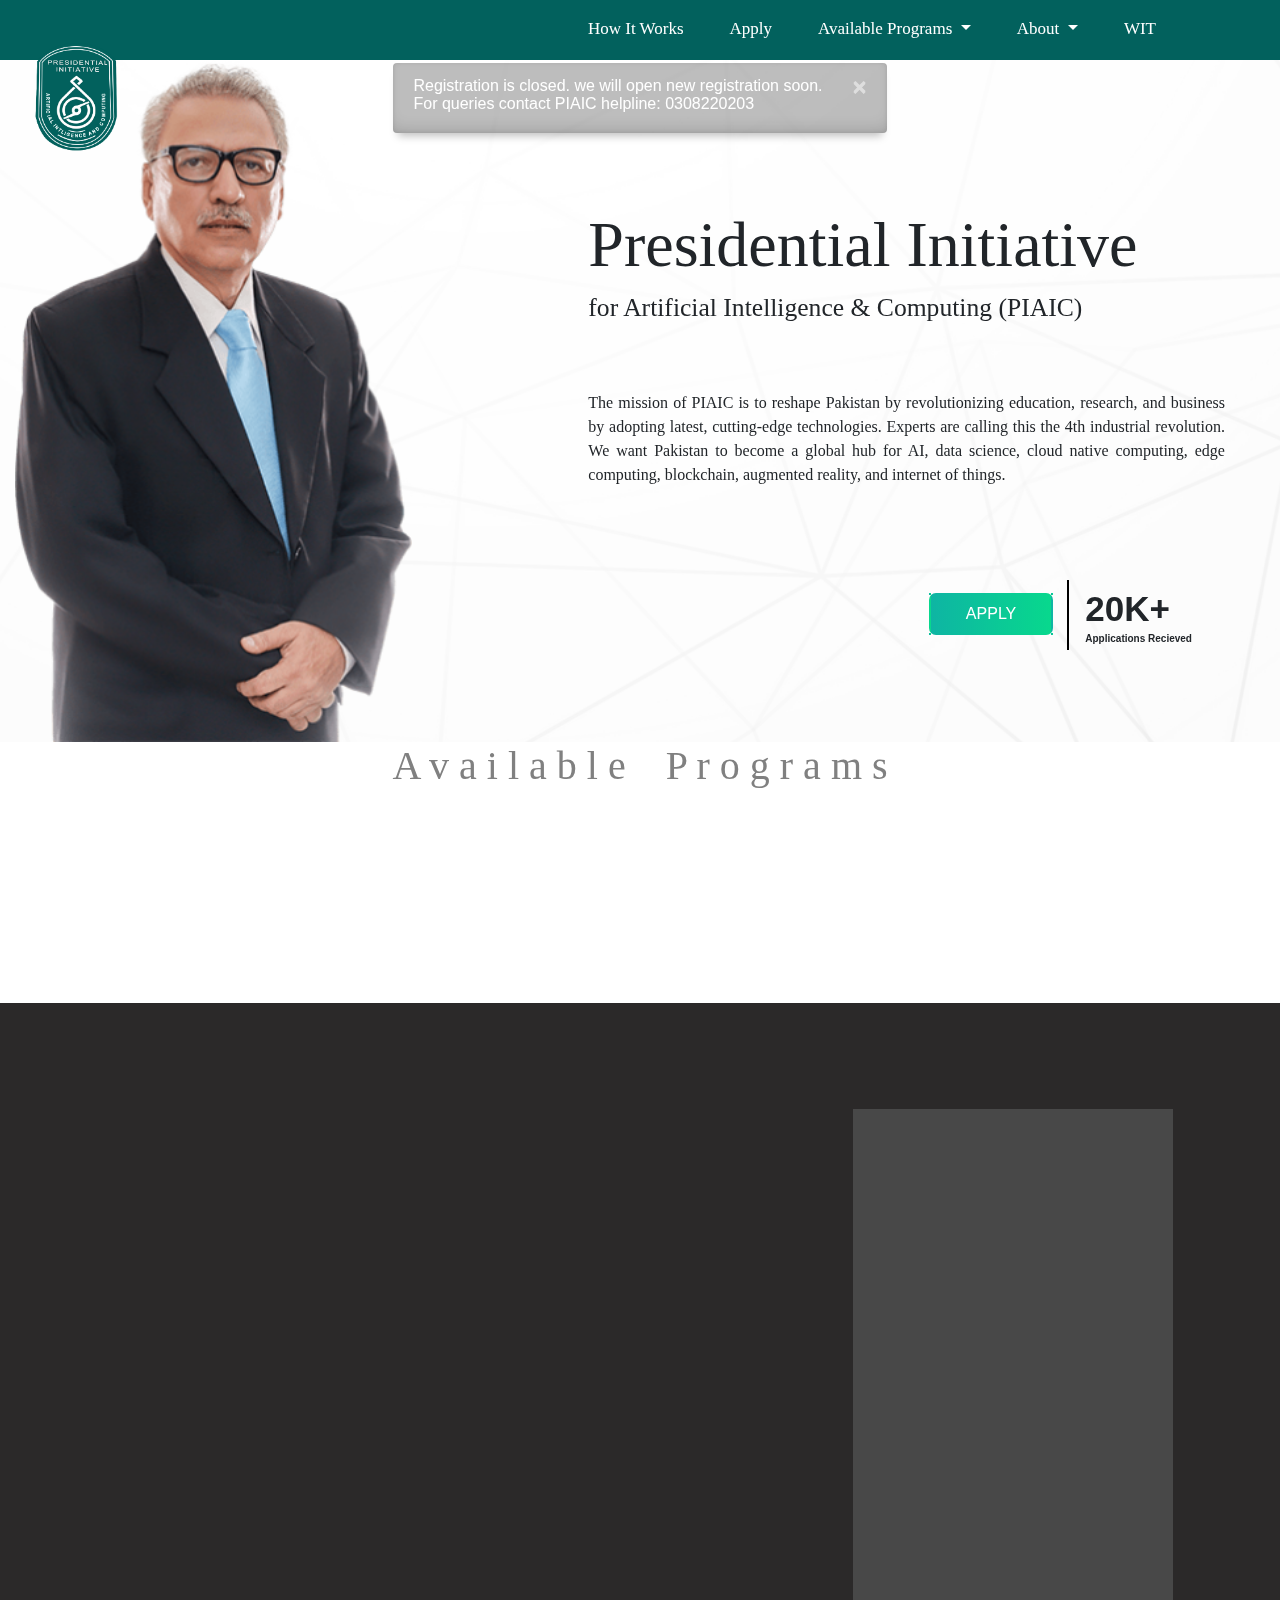
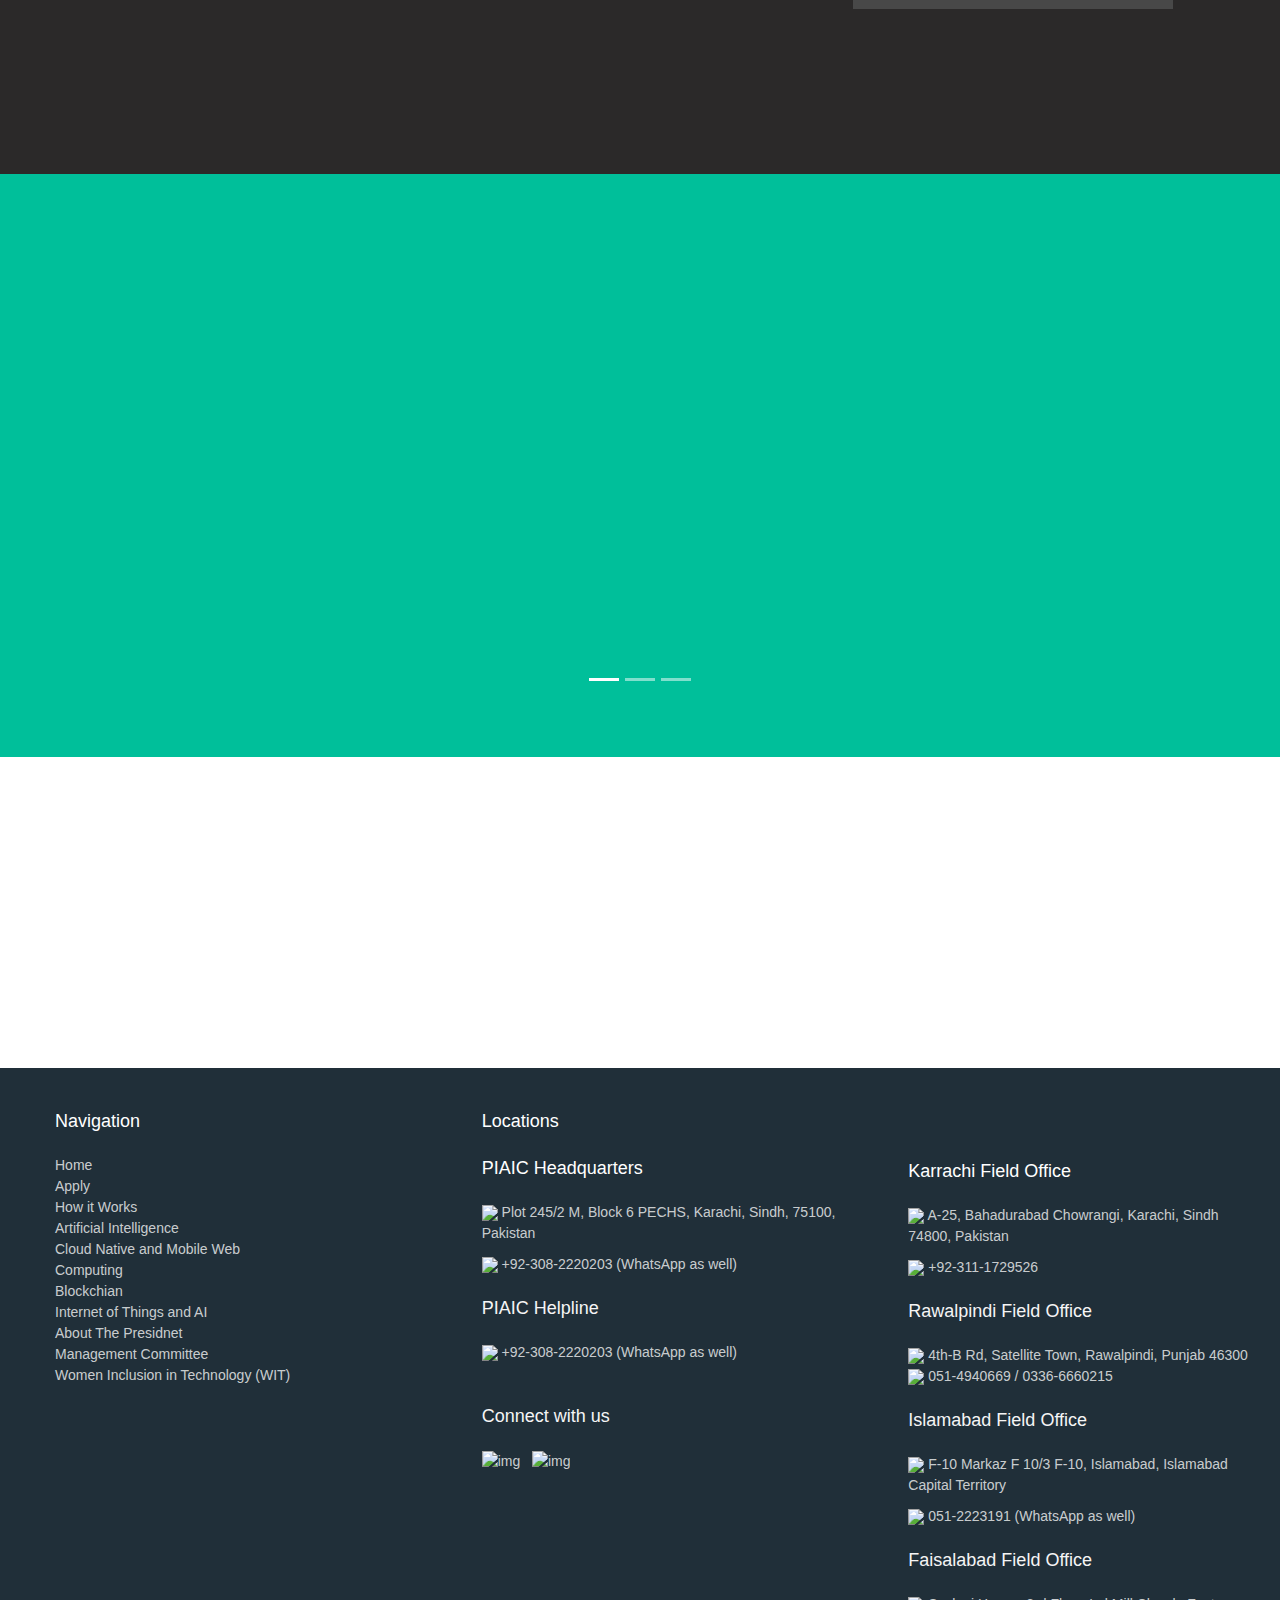
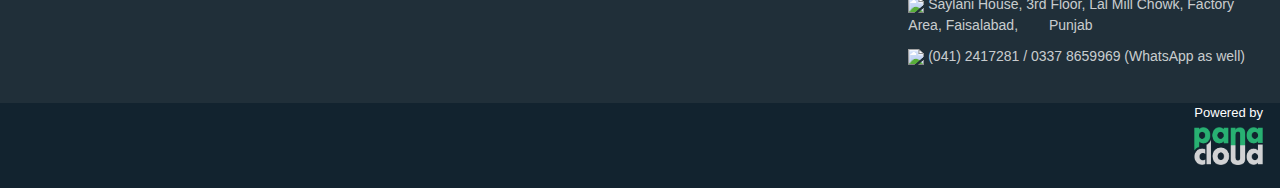
==== commit ad405044: "latest" ====
--- a/index.html
+++ b/index.html
@@ -8,16 +8,17 @@
         <script src="https://code.jquery.com/jquery-3.2.1.slim.min.js" integrity="sha384-KJ3o2DKtIkvYIK3UENzmM7KCkRr/rE9/Qpg6aAZGJwFDMVNA/GpGFF93hXpG5KkN" crossorigin="anonymous"></script>
         <script src="https://cdnjs.cloudflare.com/ajax/libs/popper.js/1.12.9/umd/popper.min.js" integrity="sha384-ApNbgh9B+Y1QKtv3Rn7W3mgPxhU9K/ScQsAP7hUibX39j7fakFPskvXusvfa0b4Q" crossorigin="anonymous"></script>
         <script src="https://maxcdn.bootstrapcdn.com/bootstrap/4.0.0/js/bootstrap.min.js" integrity="sha384-JZR6Spejh4U02d8jOt6vLEHfe/JQGiRRSQQxSfFWpi1MquVdAyjUar5+76PVCmYl" crossorigin="anonymous"></script> 
-        <link rel="stylesheet" href="css/style.css">
-        <link rel="stylesheet" href="css/PIAIC Navbar.css">
-        <link rel="stylesheet" href="css/alert.css">
-        <link rel="stylesheet" href="css/PIAIC Footer.css">
-        <link rel="shortcut icon" href="Images & Videos/favicon.png">
-        <link rel="stylesheet" href="https://cdnjs.cloudflare.com/ajax/libs/animate.css/4.1.1/animate.min.css">
-        <link rel="stylesheet" href="https://cdnjs.cloudflare.com/ajax/libs/font-awesome/4.7.0/css/font-awesome.min.css">        
+        <link rel="stylesheet" href="CSS Files/style.css">
+        <link rel="stylesheet" href="CSS Files/PIAIC Navbar.css">
+        <link rel="stylesheet" href="CSS Files/alert.css">
+        <link rel="stylesheet" href="CSS Files/PIAIC Footer.css">
+        <link rel="shortcut icon" href="Images & Videos/Piaic Website Logo.png">
+        <link rel="stylesheet" href="https://cdnjs.cloudflare.com/ajax/libs/font-awesome/4.7.0/css/font-awesome.min.css">
+        <link rel="stylesheet" type="text/css" href="https://cdnjs.cloudflare.com/ajax/libs/animate.css/4.0.0/animate.min.css">
         <script src="https://ajax.googleapis.com/ajax/libs/jquery/3.4.1/jquery.min.js"></script>        
-        <link href="animation/aos-master/dist/aos.css" rel="stylesheet">
-        <script src="animation/aos-master/dist/aos.js"></script>      
+      <link href="animation/aos-master/dist/aos.css" rel="stylesheet">
+      <script src="animation/aos-master/dist/aos.js"></script>
+      <script src="https://ajax.googleapis.com/ajax/libs/jquery/3.4.1/jquery.min.js"></script>
    </head>
    <body>
       <!-- navbar started -->
@@ -96,7 +97,7 @@
                      <tr>
                         <td>
                            <a href="sign_up.html" target="_blank">
-                           <button type="button" class="button" data-aos="fade-up" data-aos-duration="1000" data-aos-delay="2000">APPLY</button>
+                           <button type="button" class="button applyBtn" data-aos="fade-up" data-aos-duration="1000" data-aos-delay="2000">APPLY</button>
                            </a>
                         </td>
                         <td></td>
@@ -125,7 +126,7 @@
                               Counter: $(this).text()
                               }, 
                               {
-                              duration: 5000,
+                              duration: 3500,
                               easing: 'swing',
                               step: function (now) 
                               {
--- a/CSS Files/style.css
+++ b/CSS Files/style.css
@@ -0,0 +1,1176 @@
+.header {
+	width: 100%;
+	background: url("../Images & Videos/president_initiative_bg_img.png");
+	background-size: cover;
+	background-repeat: no-repeat;
+	background-position-x: center;
+	background-position-y: bottom;
+}
+
+.new-upper-bar {
+	height: 40px;
+	border-top-left-radius: 5px;
+	border-top-right-radius: 5px;
+	text-decoration: none;
+}
+
+.presidential {
+	font-size: 5vw;
+	margin-top: 160px;
+	font-family: calibri;
+	padding-left: 40px;
+	padding-right: 40px;
+	line-height: 50px;
+}
+
+.artificial {
+	font-size: 2vw;
+}
+
+.paragraph1 {
+	padding-top: 50px;
+	padding-bottom: 50px;
+	text-align: justify;
+	font-family: calibri;
+	padding-left: 40px;
+	padding-right: 40px;
+}
+
+.applyBtn {
+	color: white;
+	padding: 7px 35px 7px 35px;
+	background-image: linear-gradient(270deg, #08d88d, #0eb5a3);
+	border-image: linear-gradient(270deg, #08d88d, #0eb5a3);
+	border-radius: 7px;
+}
+
+.applyBtn:hover {
+	color: white;
+}
+
+.applyBtn:focus {
+	outline: none;
+}
+
+.verticalline {
+	border-left: 2px solid black;
+	height: 70px;
+	margin-top: 17px;
+}
+
+
+/*COUNTER'S CSS STARTED*/
+
+#shiva {
+	width: 100px;
+	height: 100px;
+	-moz-border-radius: 50px;
+	-webkit-border-radius: 50px;
+	border-radius: 50px;
+	margin-top: 5px;
+	font-weight: bold;
+}
+
+.count {
+	line-height: 100px;
+	font-size: 35px;
+}
+
+.count2 {
+	line-height: 100px;
+	font-size: 35px;
+}
+
+#talkbubble {
+	width: 120px;
+	height: 80px;
+	background: red;
+	position: relative;
+	-moz-border-radius: 10px;
+	-webkit-border-radius: 10px;
+	border-radius: 10px;
+	float: left;
+}
+
+#talkbubble:before {
+	content: "";
+	position: absolute;
+	right: 100%;
+	top: 26px;
+	width: 0;
+	height: 0;
+	border-top: 13px solid transparent;
+	border-right: 26px solid red;
+	border-bottom: 13px solid transparent;
+}
+
+
+/*COUNTER'S CSS ENDED*/
+
+.linker {
+	font-size: 20px;
+	color: black;
+}
+
+.applications {
+	margin-top: -28px;
+	font-size: 10px;
+	float: right;
+	margin-right: 72px;
+	font-weight: bolder;
+}
+
+.applicationsreceived {
+	font-size: 10px;
+	padding-left: 38px;
+}
+
+#availableprograms {
+	color: gray;
+	text-align: center;
+	padding-bottom: 20px;
+	font-family: Calibri;
+}
+
+.new-ai-bar {
+	background-color: #192a56;
+}
+
+.ai_heading {
+	background-color: #fff;
+	color: #192a56;
+	width: 100%;
+	height: 8.5vw;
+	text-align: center;
+	display: inline-flex;
+	justify-content: center;
+	align-items: center;
+	border-bottom: none !important;
+	border-bottom-right-radius: 5px;
+	border-bottom-left-radius: 5px;
+	box-shadow: 2px 3px 10px 0 rgba(0, 0, 0, .16);
+}
+
+a .ai_div_hover {
+	display: none;
+}
+
+a .ai_div_hover:hover .ai_hover {
+	transform: scale(1.1);
+}
+
+.ai_hover {
+	transition: all 0.4s ease 0s;
+}
+
+a:hover .ai_div_hover {
+	background-color: #192a56;	
+	color: white;
+	width: 100%;
+	height: 8.5vw;
+	padding-top: 30px;
+	padding-left: 35px;
+	padding-right: 25px;
+	padding-bottom: 9.25vw;
+	display: inline-flex;
+	text-transform: uppercase;
+	font-size: 0.7vw;
+	border-radius: 5px;
+	box-shadow: 2px 3px 10px 0 rgba(0, 0, 0, .16);
+	cursor: pointer;
+	line-height: 1vw;
+}
+
+a:hover .new-ai-bar {
+	display: none;
+}
+
+a:hover .ai_heading {
+	display: none !important;
+}
+
+.new-cnc-bar {
+	background-color: #e1006a;
+}
+
+.cnc_heading {
+	background-color: #fff;
+	color: #e1006a;
+	width: 100%;
+	height: 8.5vw;
+	text-align: center;
+	display: inline-flex;
+	justify-content: center;
+	align-items: center;
+	border-bottom: none !important;
+	border-bottom-right-radius: 5px;
+	border-bottom-left-radius: 5px;
+	box-shadow: 2px 3px 10px 0 rgba(0, 0, 0, .16);
+}
+
+a .cnc_div_hover {
+	display: none;
+}
+
+a .cnc_div_hover:hover .cnc_hover {
+	transform: scale(1.1);
+}
+
+.cnc_hover {
+	transition: all 0.4s ease 0s;
+}
+
+a:hover .cnc_div_hover {
+	background-color: #e1006a;
+	color: white;
+	width: 100%;
+	height: 8.5vw;
+	padding-top: 10px;
+	padding-left: 35px;
+	padding-right: 25px;
+	padding-bottom: 10.60vw;
+	display: inline-flex;
+	text-transform: uppercase;
+	font-size: 0.7vw;
+	border-radius: 5px;
+	box-shadow: 2px 3px 10px 0 rgba(0, 0, 0, .16);
+	line-height: 1vw;
+}
+
+a:hover .new-cnc-bar {
+	display: none;
+}
+
+a:hover .cnc_heading {
+	display: none !important;
+}
+
+.new-bcc-bar {
+	background-color: #fbc314;
+}
+
+.bcc_heading {
+	background-color: #fff;
+	color: #fbc314;
+	width: 100%;
+	height: 8.5vw;
+	text-align: center;
+	display: inline-flex;
+	justify-content: center;
+	align-items: center;
+	border-bottom: none !important;
+	border-bottom-right-radius: 5px;
+	border-bottom-left-radius: 5px;
+	box-shadow: 2px 3px 10px 0 rgba(0, 0, 0, .16);
+}
+
+a .bcc_div_hover {
+	display: none;
+}
+
+a .bcc_div_hover:hover .bcc_hover {
+	transform: scale(1.1);
+}
+
+.bcc_hover {
+	transition: all 0.4s ease 0s;
+}
+
+a:hover .bcc_div_hover {
+	background-color: #fbc314;
+	color: white;
+	width: 100%;
+	height: 8.5vw;
+	padding-top: 30px;
+	padding-left: 35px;
+	padding-right: 25px;
+	padding-bottom: 9.25vw;
+	display: inline-flex;
+	text-transform: uppercase;
+	font-size: 0.7vw;
+	border-radius: 5px;
+	box-shadow: 2px 3px 10px 0 rgba(0, 0, 0, .16);
+	line-height: 1vw;
+}
+
+a:hover .new-bcc-bar {
+	display: none;
+}
+
+a:hover .bcc_heading {
+	display: none !important;
+}
+
+.new-iot-bar {
+	background-color: #1b8f8b;
+}
+
+.iot_heading {
+	background-color: #fff;
+	color: #1b8f8b;
+	width: 100%;
+	height: 8.5vw;
+	text-align: center;
+	display: inline-flex;
+	justify-content: center;
+	align-items: center;
+	border-bottom: none !important;
+	border-bottom-right-radius: 5px;
+	border-bottom-left-radius: 5px;
+	box-shadow: 2px 3px 10px 0 rgba(0, 0, 0, .16);
+}
+
+a .iot_div_hover {
+	display: none;
+}
+
+a .iot_div_hover:hover .iot_hover {
+	transform: scale(1.1);
+}
+
+.iot_hover {
+	transition: all 0.4s ease 0s;
+}
+
+a:hover .iot_div_hover {
+	background-color: #1b8f8b;
+	color: white;
+	width: 100%;
+	height: 8.5vw;
+	padding-top: 30px;
+	padding-left: 35px;
+	padding-right: 25px;
+	padding-bottom: 9.25vw;
+	display: inline-flex;
+	text-transform: uppercase;
+	font-size: 0.7vw;
+	border-radius: 5px;
+	box-shadow: 2px 3px 10px 0 rgba(0, 0, 0, .16);
+	line-height: 1vw;
+}
+
+a:hover .new-iot-bar {
+	display: none;
+}
+
+a:hover .iot_heading {
+	display: none !important;
+}
+
+.new-qc-bar {
+	background-color: #61b1ff;
+	opacity: 91%;
+}
+
+.new-qc-bar:hover {
+	background-color: #61b1ff;
+	text-decoration: none;
+}
+
+.quantumcomputing {
+	box-shadow: 2px 3px 10px 0 rgba(0, 0, 0, .16);
+	padding-top: 55px;
+	padding-bottom: 55px;
+	text-align: center;
+	border-bottom-left-radius: 5px;
+	border-bottom-right-radius: 5px;
+	border-top-left-radius: 0px;
+	border-top-right-radius: 0px;
+	color: #61b1ff;
+	text-decoration: none;
+	background-color: white;
+}
+
+.quantumcomputing:hover {
+	background-color: #61b1ff;
+	color: white;
+	opacity: 80%;
+	padding-top: 20px;
+	font-size: 12px;
+	text-align: justify;
+	padding-left: 14px;
+	padding-right: 14px;
+	padding-bottom: 48px;
+	text-transform: uppercase;
+}
+
+.quantumcomputing:hover:after {
+	content: attr(data-hover);
+}
+
+.new-sdn-bar {
+	background-color: #9a7401;
+	opacity: 91%;
+}
+
+.new-sdn-bar:hover {
+	background-color: #9a7401;
+	text-decoration: none;
+}
+
+.softwaredefinednetworking {
+	box-shadow: 2px 3px 10px 0 rgba(0, 0, 0, .16);
+	padding-top: 55px;
+	padding-bottom: 55px;
+	text-align: center;
+	border-bottom-left-radius: 5px;
+	border-bottom-right-radius: 5px;
+	border-top-left-radius: 0px;
+	border-top-right-radius: 0px;
+	color: #9a7401;
+	text-decoration: none;
+	background-color: white;
+}
+
+.softwaredefinednetworking:hover {
+	background-color: #9a7401;
+	color: white;
+	opacity: 80%;
+	padding-top: 20px;
+	font-size: 12px;
+	text-align: justify;
+	padding-left: 14px;
+	padding-right: 14px;
+	padding-bottom: 48px;
+	text-transform: uppercase;
+}
+
+.softwaredefinednetworking:hover:after {
+	content: attr(data-hover);
+}
+
+.videos_section {
+	background-color: rgb(43, 41, 41);
+	margin-bottom: -20px;
+	margin-top: 20px;
+}
+
+#videos1 {
+	color: white;
+	padding-top: 50px;
+}
+
+.videos {
+	width: 70% !important;
+}
+
+.video-wrapper {
+	width: 100%;
+	max-width: 800px;
+	margin: 0 auto;
+	position: relative;
+	padding-bottom: 74.25%;
+	/* 4:3 ratio */
+	padding-top: 30px;
+	/* IE6 workaround*/
+	height: 0;
+	overflow: hidden;
+}
+
+.video-wrapper-narrow {
+	padding-bottom: 40%;
+}
+
+iframe,
+object,
+embed,
+video,
+.videoWrapper,
+.video-js {
+	position: absolute;
+	top: 0;
+	left: 0;
+	width: 100%;
+	height: 30%;
+}
+
+.video-js,
+img.vjs-poster {
+	width: 100% !important;
+	height: 100% !important;
+	max-width: 100%;
+}
+
+.scroll_videos_columns_div {
+	height: 500px;
+	overflow-y: scroll;
+	background-color: rgb(72, 72, 72);
+}
+
+.scroll_videos_columns_div::-webkit-scrollbar {
+	width: 13px;
+	background-color: rgb(43, 41, 41);
+}
+
+.scroll_videos_columns_div::-webkit-scrollbar-thumb {
+	background-color: rgb(0, 191, 154);
+}
+
+.comingsoon {
+	color: white;
+	padding-top: 30px;
+}
+
+.paragraph2 {
+	color: white;
+	padding-bottom: 30px;
+	text-align: justify;
+}
+
+.image2 {
+	color: white;
+	padding-top: 50px;
+	padding-left: 15px;
+}
+
+.first_slide_heading,
+.second_slide_heading,
+.third_slide_heading {
+	color: black;
+	padding-top: 20%;
+	user-select: none;
+}
+
+.first_slide_para,
+.second_slide_para,
+.third_slide_para {
+	color: white;
+	user-select: none;
+	text-align: justify;
+}
+
+.paragraph3 {
+	color: white;
+	text-align: justify;
+}
+
+.stratigicpartners {
+	text-align: center;
+	padding-top: 60px;
+	font-family: calibri;
+	color: teal;
+}
+
+.panacloudimage {
+	margin-left: 30px;
+	margin-top: 55px;
+	margin-bottom: 50px;
+	width: 110px;
+	height: 40px;
+}
+
+.psximage {
+	margin-left: 30px;
+	margin-top: 55px;
+	margin-bottom: 50px;
+	width: 40px;
+	height: 40px;
+}
+
+.saylaniimage {
+	margin-left: 30px;
+	margin-top: 55px;
+	margin-bottom: 50px;
+	width: 200px;
+	height: 50px;
+}
+
+.list1 {
+	color: whitesmoke;
+	list-style: none;
+	padding-top: 40px;
+	font-size: 14px;
+}
+
+.link {
+	color: hsla(0, 0%, 100%, .77) !important;
+}
+
+.link:hover {
+	background-color: rgb(32, 47, 57) !important;
+	text-decoration: none;
+	color: hsla(0, 0%, 100%, .77) !important;
+}
+
+.list2 {
+	color: whitesmoke;
+	list-style: none;
+	padding-top: 40px;
+	font-size: 14px;
+}
+
+.list3 {
+	font-size: large;
+	padding-bottom: 20px;
+	color: white;
+}
+
+.list4 {
+	font-size: large;
+	padding-bottom: 20px;
+	color: white;
+}
+
+.list5 {
+	padding-bottom: 10px;
+}
+
+.list6 {
+	padding-top: 20px;
+	padding-bottom: 20px;
+	font-size: large;
+}
+
+.list7 {
+	padding-top: 40px;
+	font-size: large;
+}
+
+.list8 {
+	padding-top: 20px;
+}
+
+.list9 {
+	color: whitesmoke;
+	list-style: none;
+	padding-top: 90px;
+	padding-bottom: 20px;
+	padding-left: 40px;
+	font-size: 14px;
+}
+
+.list10 {
+	font-size: large;
+	padding-bottom: 20px;
+	color: white;
+}
+
+.list11 {
+	padding-bottom: 10px;
+}
+
+.list12 {
+	padding-top: 20px;
+	padding-bottom: 20px;
+	font-size: large;
+}
+
+.lsit13 {
+	padding-bottom: 10px;
+}
+
+.list14 {
+	padding-top: 20px;
+	padding-bottom: 20px;
+	font-size: large;
+}
+
+.list15 {
+	padding-bottom: 10px;
+}
+
+.list16 {
+	padding-top: 20px;
+	padding-bottom: 20px;
+	font-size: large;
+}
+
+.list17 {
+	padding-bottom: 10px;
+}
+
+@media screen and (max-width: 1089px) {
+	.ai_hover_heading {
+		font-size: 1.3vw !important;
+	}
+	.ai_heading {
+		height: 14.5vw;
+	}
+	a:hover .ai_div_hover {
+		height: 18.3vw;
+		line-height: 1.3vw;
+		font-size: 1vw;
+	}
+	.cnc_hover_heading {
+		font-size: 1.3vw !important;
+	}
+	.cnc_heading {
+		height: 14.5vw;
+	}
+	a:hover .cnc_div_hover {
+		height: 18.3vw;
+		line-height: 1.3vw;
+		font-size: 1vw;
+	}
+	.bcc_hover_heading {
+		font-size: 1.3vw !important;
+	}
+	.bcc_heading {
+		height: 14.5vw;
+	}
+	a:hover .bcc_div_hover {
+		height: 18.3vw;
+		line-height: 1.3vw;
+		font-size: 1vw;
+	}
+	.iot_hover_heading {
+		font-size: 1.3vw !important;
+	}
+	.iot_heading {
+		height: 14.5vw;
+	}
+	a:hover .iot_div_hover {
+		height: 18.3vw;
+		line-height: 1.3vw;
+		font-size: 1vw;
+	}
+}
+
+@media screen and (max-width: 1085px) {
+	.presidential {
+		margin-top: 50px;
+		margin-left: 0;
+		line-height: 37px;
+	}
+	.artificial {
+		font-size: 2.8vw;
+		line-height: 0px;
+	}
+}
+
+@media screen and (max-width: 991px) {
+	a:hover .ai_div_hover {
+		font-size: 1.3vw;
+		line-height: 1.7vw;
+		height: 18.6vw;
+	}
+	.ai_hover_heading {
+		font-size: 1.5vw !important;
+	}
+	.cnc_hover_heading {
+		font-size: 1.5vw !important;
+	}
+	a:hover .cnc_div_hover {
+		height: 18.6vw;
+		font-size: 1.3vw;
+		line-height: 1.7vw;
+		padding-top: 32px;
+		padding-bottom: 10.60vw;
+	}
+	.bcc_hover_heading {
+		font-size: 1.5vw !important;
+	}
+	a:hover .bcc_div_hover {
+		height: 18.6vw;
+		font-size: 1.3vw;
+		line-height: 1.7vw;
+	}
+	.iot_hover_heading {
+		font-size: 1.5vw !important;
+	}
+	a:hover .iot_div_hover {
+		height: 18.6vw;
+		font-size: 1.3vw;
+		line-height: 1.7vw;
+	}
+}
+
+@media screen and (max-width: 928px) {
+	a:hover .ai_div_hover {
+		height: 19vw;
+	}
+	a:hover .cnc_div_hover {
+		height: 19vw;
+	}
+	a:hover .bcc_div_hover {
+		height: 18.9vw;
+	}
+	a:hover .iot_div_hover {
+		height: 18.9vw;
+	}
+}
+
+@media screen and (max-width: 871px) {
+	a:hover .ai_div_hover {
+		height: 19.2vw;
+	}
+	a:hover .cnc_div_hover {
+		height: 19vw;
+	}
+	a:hover .bcc_div_hover {
+		height: 19.3vw;
+	}
+	a:hover .iot_div_hover {
+		height: 19.3vw;
+	}
+}
+
+@media screen and (max-width: 796px) {
+	a:hover .ai_div_hover {
+		height: 19.3vw;
+	}
+	a:hover .cnc_div_hover {
+		height: 19.3vw;
+	}
+	a:hover .bcc_div_hover {
+		height: 19.5vw;
+	}
+	a:hover .iot_div_hover {
+		height: 19.5vw;
+	}
+}
+
+@media screen and (max-width: 777px) {
+	a:hover .ai_div_hover {
+		height: 19.5vw;
+	}
+	a:hover .cnc_div_hover {
+		height: 19.5vw;
+	}
+	a:hover .bcc_div_hover {
+		height: 19.7vw;
+	}
+	a:hover .iot_div_hover {
+		height: 19.7vw;
+	}
+}
+
+@media screen and (max-width: 769px) {
+	.presidential {
+		font-size: 4vw;
+		margin-top: 40px;
+		margin-left: 0;
+		line-height: 30px;
+	}
+	.artificial {
+		font-size: 2.6vw;
+	}
+}
+
+@media screen and (max-width: 767px) {
+	.ai_heading {
+		height: 22vw;
+	}
+	.ai_hover_heading {
+		font-size: 2.2vw !important;
+	}
+	a:hover .ai_div_hover {
+		height: 27.37vw;
+		font-size: 1.7vw;
+		line-height: 2.5vw;
+		margin-bottom: 15px;
+		padding-right: 70px !important;
+		padding-left: 70px !important;
+	}
+	.cnc_hover_heading {
+		font-size: 2.2vw !important;
+	}
+	.cnc_heading {
+		height: 22vw;
+	}
+	a:hover .cnc_div_hover {
+		height: 27.37vw;
+		font-size: 1.7vw;
+		line-height: 2.5vw;
+		margin-bottom: 15px;
+		padding-right: 70px !important;
+		padding-left: 70px !important;
+	}
+	.bcc_hover_heading {
+		font-size: 2.2vw !important;
+	}
+	.bcc_heading {
+		height: 22vw;
+	}
+	a:hover .bcc_div_hover {
+		height: 27.37vw;
+		font-size: 1.7vw;
+		line-height: 2.5vw;
+		margin-bottom: 15px;
+		padding-right: 70px !important;
+		padding-left: 70px !important;
+	}
+	.iot_hover_heading {
+		font-size: 2.2vw !important;
+	}
+	.iot_heading {
+		height: 22vw;
+	}
+	a:hover .iot_div_hover {
+		height: 27.37vw;
+		font-size: 1.7vw;
+		line-height: 2.5vw;
+		margin-bottom: 15px;
+		padding-right: 70px !important;
+		padding-left: 70px !important;
+	}
+	.first_slide_heading,
+	.second_slide_heading,
+	.third_slide_heading {
+		padding-top: 15px;
+	}
+}
+
+@media screen and (max-width: 767px) {
+	.ai_heading {
+		height: 22vw;
+	}
+	.ai_hover_heading {
+		font-size: 2.2vw !important;
+	}
+	a:hover .ai_div_hover {
+		height: 27.37vw;
+		font-size: 1.7vw;
+		line-height: 2.5vw;
+		margin-bottom: 15px;
+		padding-right: 70px !important;
+		padding-left: 70px !important;
+	}
+	.cnc_hover_heading {
+		font-size: 2.2vw !important;
+	}
+	.cnc_heading {
+		height: 22vw;
+	}
+	a:hover .cnc_div_hover {
+		height: 27.37vw;
+		font-size: 1.7vw;
+		line-height: 2.5vw;
+		margin-bottom: 15px;
+		padding-right: 70px !important;
+		padding-left: 70px !important;
+	}
+	.bcc_hover_heading {
+		font-size: 2.2vw !important;
+	}
+	.bcc_heading {
+		height: 22vw;
+	}
+	a:hover .bcc_div_hover {
+		height: 27.37vw;
+		font-size: 1.7vw;
+		line-height: 2.5vw;
+		margin-bottom: 15px;
+		padding-right: 70px !important;
+		padding-left: 70px !important;
+	}
+	.iot_hover_heading {
+		font-size: 2.2vw !important;
+	}
+	.iot_heading {
+		height: 22vw;
+	}
+	a:hover .iot_div_hover {
+		height: 27.37vw;
+		font-size: 1.7vw;
+		line-height: 2.5vw;
+		margin-bottom: 15px;
+		padding-right: 70px !important;
+		padding-left: 70px !important;
+	}
+}
+
+@media screen and (max-width: 758px) {
+	.ai_heading {
+		height: 167px;
+	}
+	a:hover .ai_div_hover {
+		height: 208px;
+	}
+	.cnc_hover_heading {
+		font-size: 2.2vw !important;
+	}
+	.cnc_heading {
+		height: 167px;
+	}
+	a:hover .cnc_div_hover {
+		height: 208px;
+	}
+	.bcc_heading {
+		height: 167px;
+	}
+	a:hover .bcc_div_hover {
+		height: 208px;
+	}
+	.iot_heading {
+		height: 167px;
+	}
+	a:hover .iot_div_hover {
+		height: 208px;
+	}
+}
+
+@media screen and (max-width: 560px) {
+	.ai_hover_heading {
+		font-size: 2.6vw !important;
+	}
+	a:hover .ai_div_hover {
+		font-size: 2vw;
+		line-height: 3vw;
+	}
+	.cnc_hover_heading {
+		font-size: 2.6vw !important;
+	}
+	a:hover .cnc_div_hover {
+		font-size: 2vw;
+		line-height: 3vw;
+	}
+	.bcc_hover_heading {
+		font-size: 2.6vw !important;
+	}
+	a:hover .bcc_div_hover {
+		font-size: 2vw;
+		line-height: 3vw;
+	}
+	.iot_hover_heading {
+		font-size: 2.6vw !important;
+	}
+	a:hover .iot_div_hover {
+		font-size: 2vw;
+		line-height: 3vw;
+	}
+}
+
+@media screen and (max-width: 425px) {
+	.ai_hover_heading {
+		font-size: 3.2vw !important;
+	}
+	a:hover .ai_div_hover {
+		font-size: 2.7vw;
+		line-height: 4vw;
+		padding-left: 25px !important;
+		padding-right: 25px !important;
+	}
+	.cnc_hover_heading {
+		font-size: 3.2vw !important;
+	}
+	a:hover .cnc_div_hover {
+		font-size: 2.7vw;
+		line-height: 4vw;
+		padding-left: 25px !important;
+		padding-right: 25px !important;
+	}
+	.bcc_hover_heading {
+		font-size: 3.2vw !important;
+	}
+	a:hover .bcc_div_hover {
+		font-size: 2.7vw;
+		line-height: 4vw;
+		padding-left: 25px !important;
+		padding-right: 25px !important;
+	}
+	.iot_hover_heading {
+		font-size: 3.2vw !important;
+	}
+	a:hover .iot_div_hover {
+		font-size: 2.7vw;
+		line-height: 4vw;
+		padding-left: 25px !important;
+		padding-right: 25px !important;
+	}
+}
+
+@media screen and (min-width: 597px) and (max-width: 642px) {
+	.president_img {
+		height: 50% !important;
+		margin-top: 305px;
+	}
+	.paragraph1 {
+		margin-top: 0px;
+		line-height: 21px;
+	}
+	.presidential {
+		font-size: 4vw;
+		margin-top: 40px;
+		margin-left: 0;
+		line-height: 30px;
+	}
+	.artificial {
+		font-size: 2.6vw;
+	}
+}
+
+@media screen and (min-width: 576px) and (max-width: 596px) {
+	.president_img {
+		height: 45% !important;
+		margin-top: 358px;
+	}
+	.paragraph1 {
+		margin-top: 0px;
+		line-height: 21px;
+	}
+	.presidential {
+		font-size: 4.1vw;
+		margin-top: 40px;
+		margin-left: 0;
+		line-height: 30px;
+	}
+	.artificial {
+		font-size: 2.6vw;
+	}
+}
+
+@media screen and (max-width: 575px) {
+	.president_img {
+		height: 85% !important;
+		margin-top: 65px;
+		margin-left: 27px;
+		width: 40% !important;
+	}
+	.paragraph1 {
+		margin-top: -20px;
+		line-height: 21px;
+	}
+	.presidential {
+		font-size: 7.1vw;
+		margin-top: 20px;
+		margin-left: 0;
+		line-height: 30px;
+	}
+	.artificial {
+		font-size: 3.8vw;
+	}
+}
+
+@media screen and (max-width: 320px) {
+	.president_img {
+		height: 85% !important;
+		margin-top: 65px;
+		margin-left: 27px;
+		width: 50% !important;
+	}
+	.paragraph1 {
+		margin-top: -40px;
+		line-height: 21px;
+	}
+	.presidential {
+		font-size: 7.6vw;
+		margin-top: 30px;
+		margin-left: 0;
+		line-height: 16px;
+	}
+	.artificial {
+		font-size: 4.1vw;
+	}
+}
+
+@media screen and (max-width: 767px) {
+	.scroll_videos_columns_div {
+		margin-top: 10%;
+	}
+}
+
+@media screen and (max-width: 1121px) {
+	.slider_para {
+		margin-top: 1%;
+	}
+}
+
+@media screen and (max-width: 767px) {
+	.slider_para {
+		margin-top: 0%;
+	}
+	.image3 {
+		padding-bottom: 20px;
+	}
+}--- a/CSS Files/PIAIC Navbar.css
+++ b/CSS Files/PIAIC Navbar.css
@@ -0,0 +1,61 @@
+a {
+	color: white !important;
+}
+
+a:hover {
+	color: #00AEAE !important;
+	background-color: #02615d !important;
+}
+
+nav {
+	background-color: #02615d;
+	padding-bottom: 10px !important;
+	font-family: calibri;
+	font-size: 17px;
+}
+
+.Piaic_Logo {
+	position: absolute;
+	margin-top: -20px;
+	z-index: 2147483647;
+}
+
+#navbar_collapse_icon {
+	color: white !important;
+	border-bottom: solid 1px white;
+	border-top: solid 1px white;
+}
+
+.ai,
+.cnc,
+.bcc,
+.the_president {
+	border-bottom: 1px solid rgb(34, 221, 221);
+	padding-bottom: 7px;
+	padding-top: 7px;
+}
+
+i {
+	color: white;
+}
+
+@media screen and (max-width: 767px) and (orientation: landscape),
+(orientation: portrait) {
+	.how_it_works {
+		margin-top: 145px !important;
+		border-bottom: 1px solid rgb(34, 221, 221);
+	}
+	.apply,
+	.available_programs,
+	.about {
+		border-bottom: 1px solid rgb(34, 221, 221);
+		padding-bottom: 15px;
+		padding-top: 15px;
+	}
+	.ai,
+	.cnc,
+	.bcc,
+	.the_president {
+		border: none;
+	}
+}--- a/CSS Files/alert.css
+++ b/CSS Files/alert.css
@@ -0,0 +1,41 @@
+.alert_col_div{
+	align-items: center;
+	justify-content: center;
+	display: flex; 
+	padding: 0; 
+	margin: 0; 
+	width: 100%;
+	top: 63px;	
+}
+.alert{
+	color: white; 	
+	border: none; 
+	background: rgba(0,0,0,.26); 
+	box-shadow: inset 0 -10px 20px -10px rgba(0,0,0,.2), inset 0 0 5px rgba(0,0,0,.1), 0 8px 8px -5px rgba(0,0,0,.25); 
+	cursor: pointer; 
+	user-select: none;
+}
+
+.close:focus {
+	outline: none;
+}
+
+.para1{
+	line-height: 2px; 
+	padding-top: 10px; 
+	padding-right: 0px;
+}
+.para2{
+	line-height: 2px; 
+	padding-top: 0;
+}
+@media screen and (max-width: 507px)
+{
+	.para1{
+		line-height: 17px;
+	}
+	.para2{
+		line-height: 17px;
+		margin-top: -10px;
+	}
+}--- a/CSS Files/PIAIC Footer.css
+++ b/CSS Files/PIAIC Footer.css
@@ -0,0 +1,15 @@
+.powered_by {
+	text-align: right;
+	color: white;
+	font-size: 13px;
+	font-weight: 500;
+	margin-right: 2px;
+}
+
+.bottom_pana_cloud_logo {
+	position: relative;
+	top: -16px;
+	left: 5px;
+	margin-left: auto;
+	display: block;
+}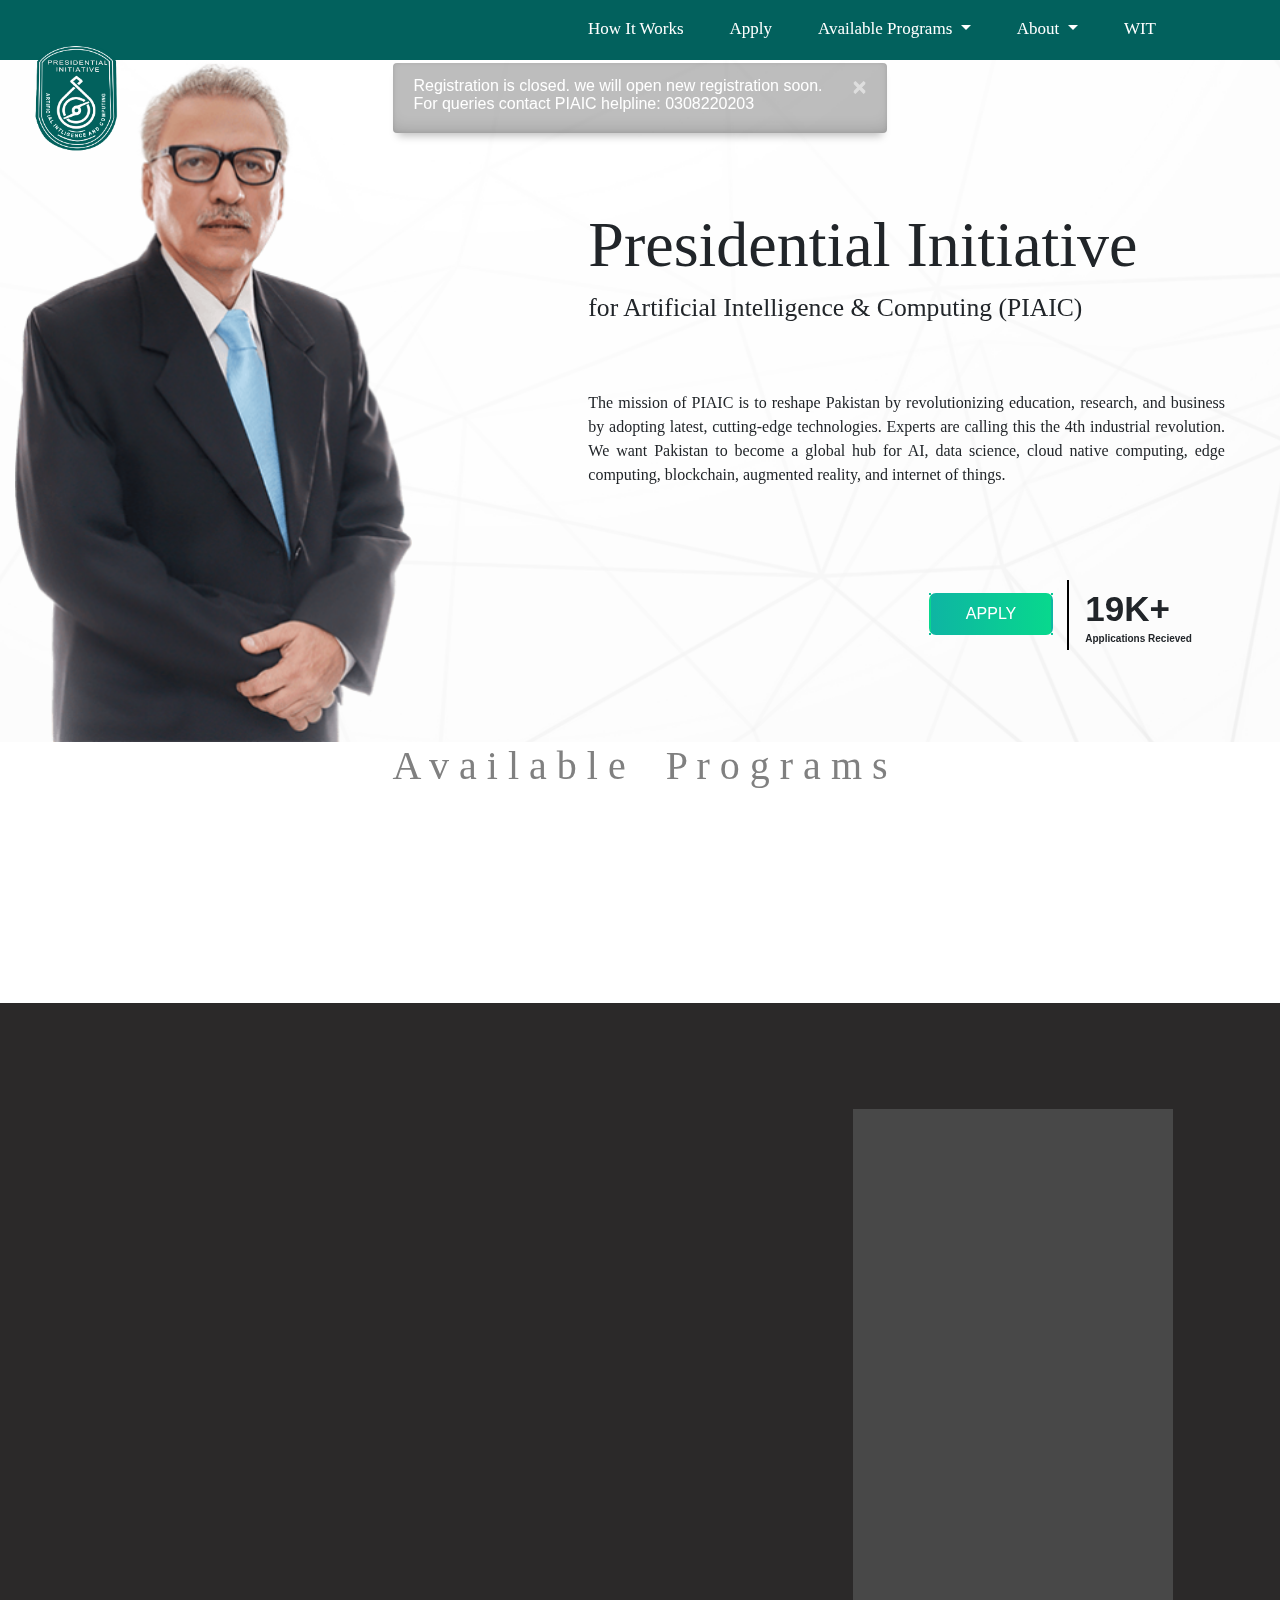
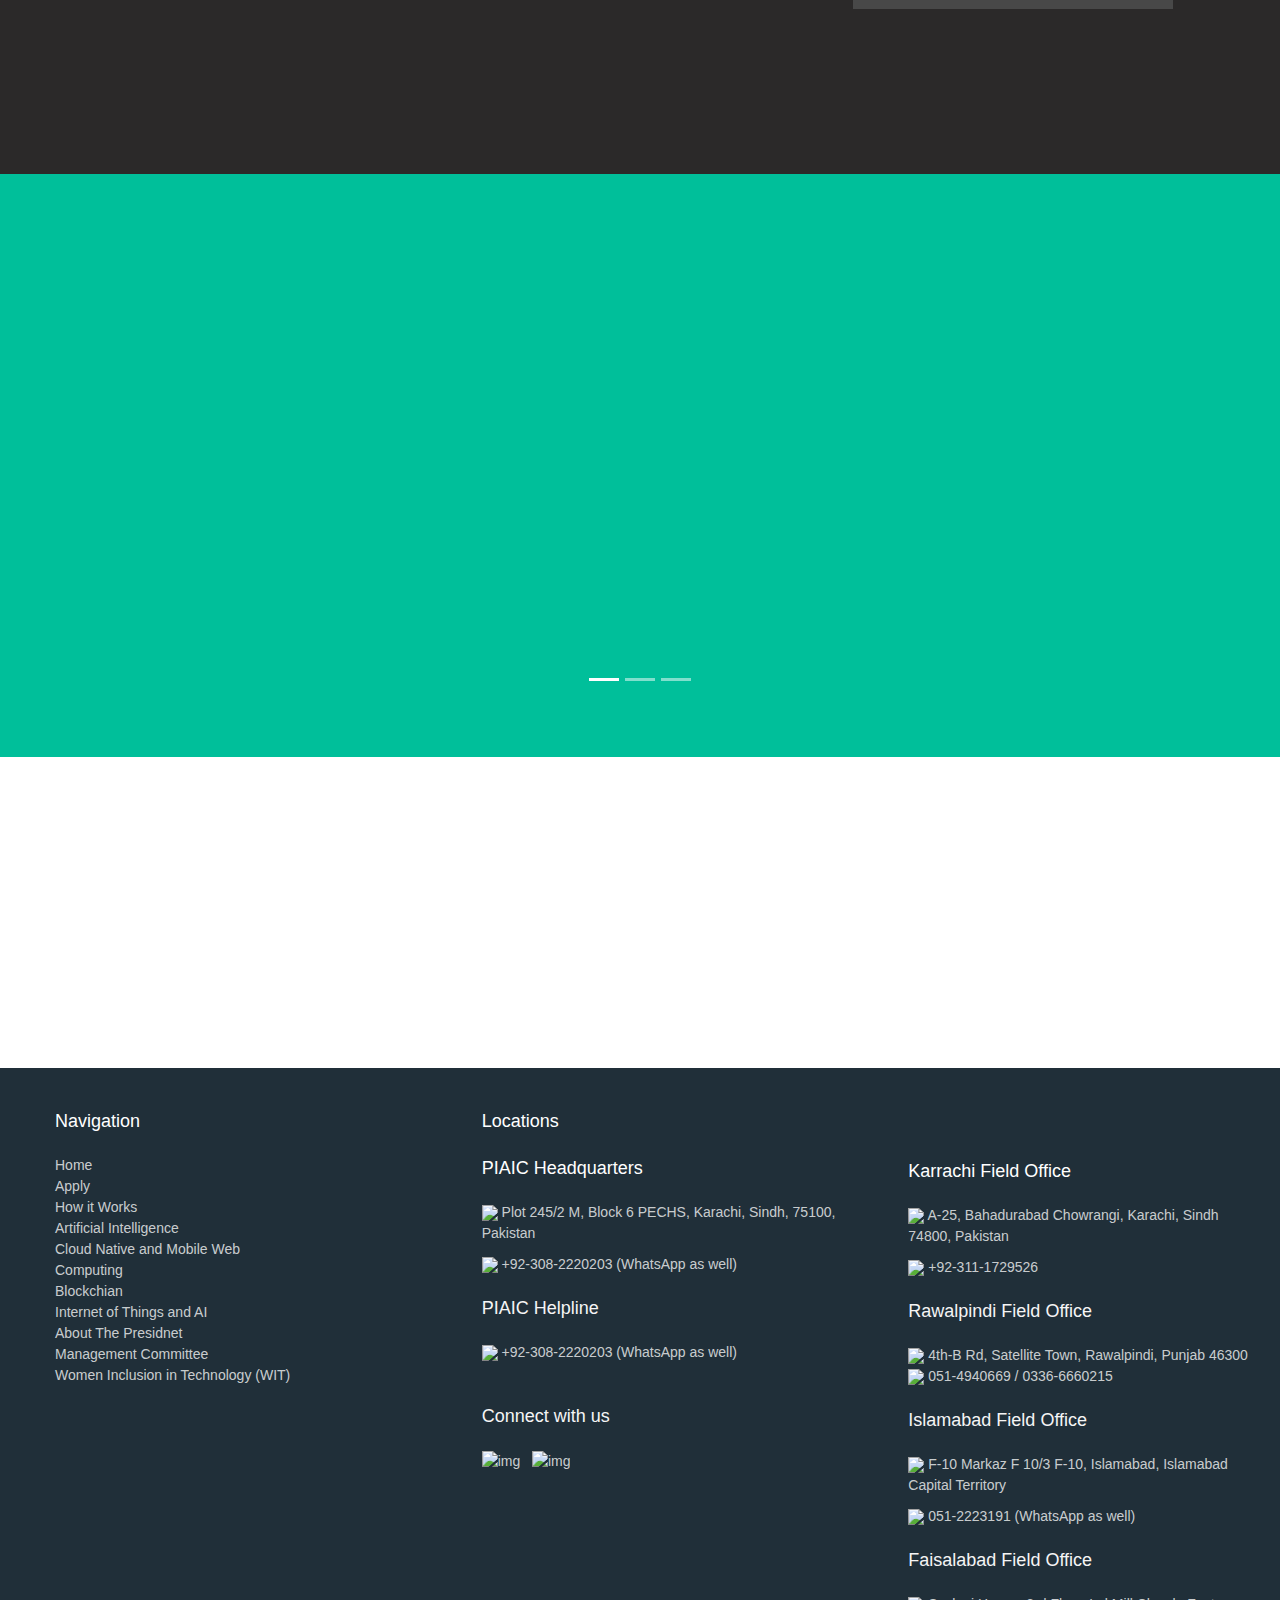
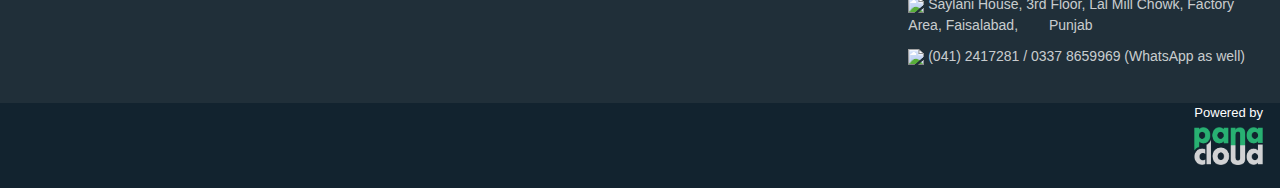
==== commit f3d7c6da: "latest" ====
--- a/index.html
+++ b/index.html
@@ -12,7 +12,7 @@
         <link rel="stylesheet" href="CSS Files/PIAIC Navbar.css">
         <link rel="stylesheet" href="CSS Files/alert.css">
         <link rel="stylesheet" href="CSS Files/PIAIC Footer.css">
-        <link rel="shortcut icon" href="Images & Videos/Piaic Website Logo.png">
+        <link rel="shortcut icon" href="Images & Videos/favicon.png">
         <link rel="stylesheet" href="https://cdnjs.cloudflare.com/ajax/libs/font-awesome/4.7.0/css/font-awesome.min.css">
         <link rel="stylesheet" type="text/css" href="https://cdnjs.cloudflare.com/ajax/libs/animate.css/4.0.0/animate.min.css">
         <script src="https://ajax.googleapis.com/ajax/libs/jquery/3.4.1/jquery.min.js"></script>        
